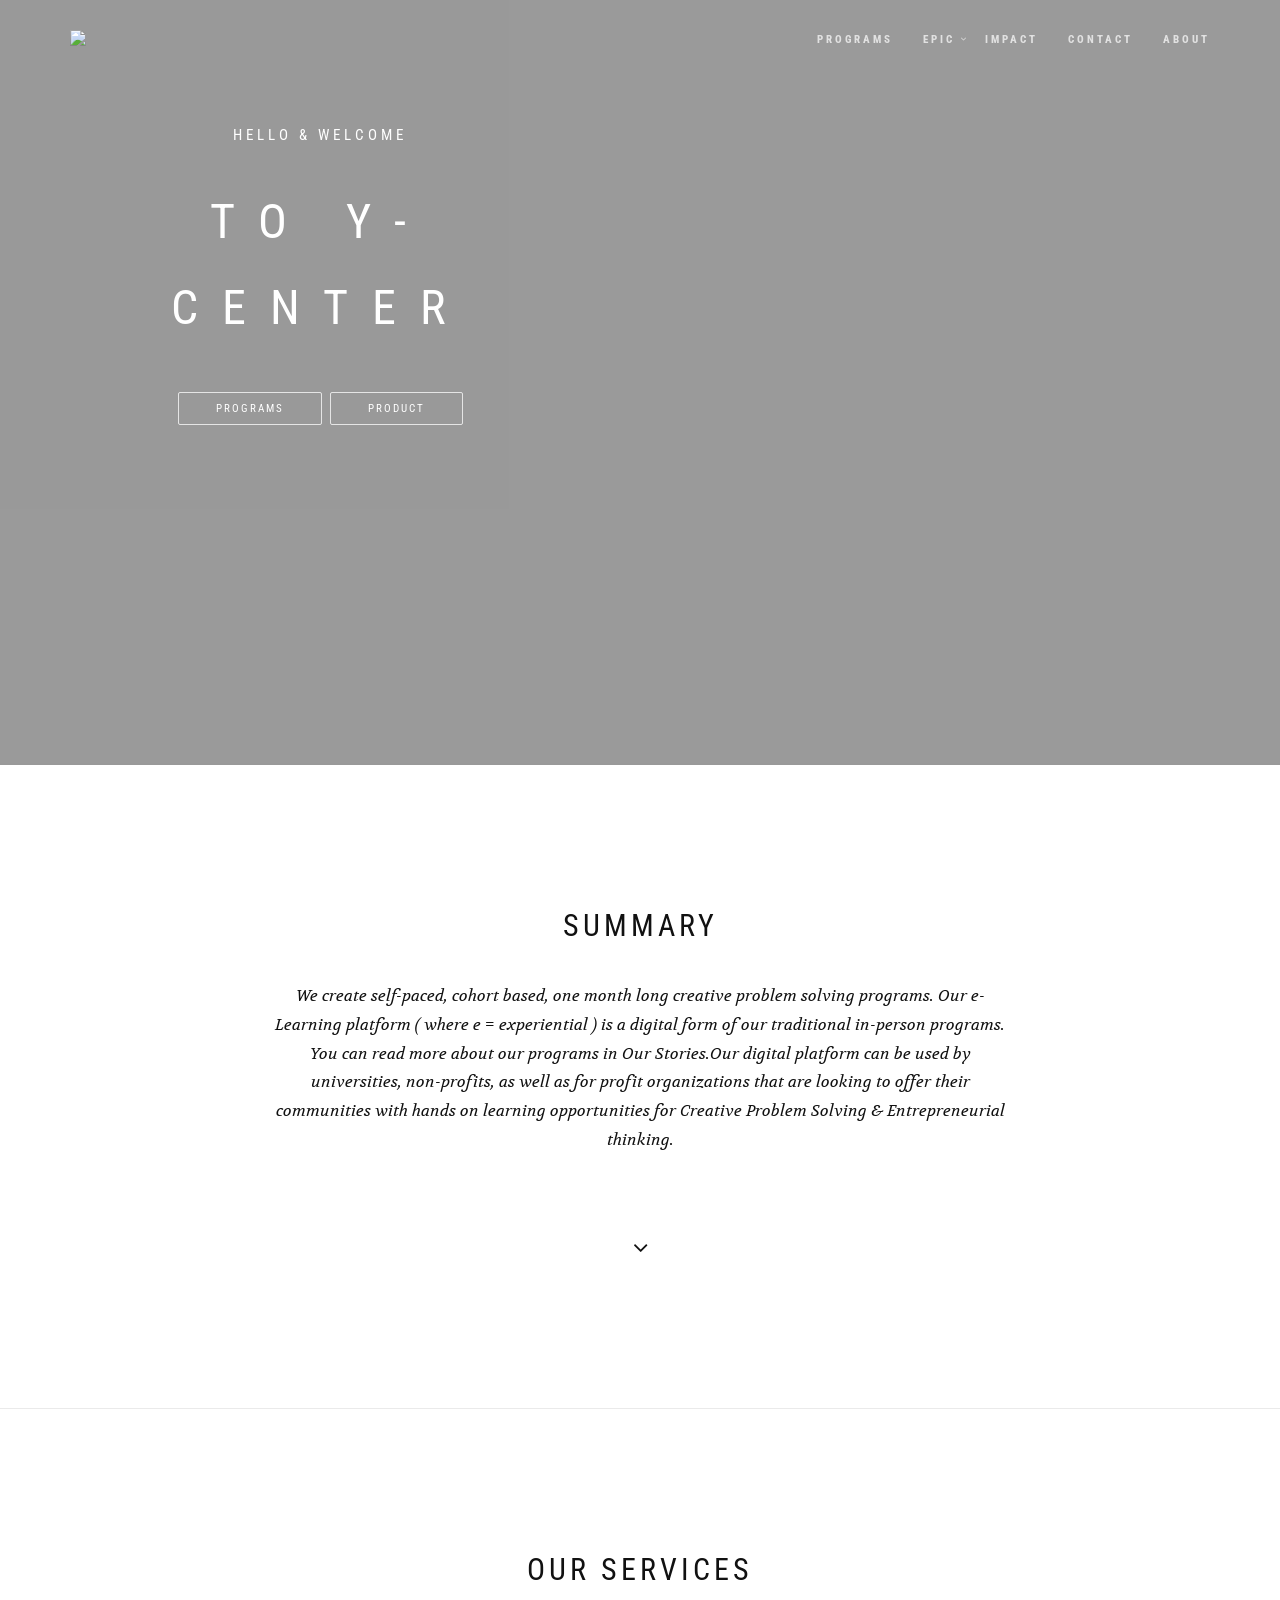
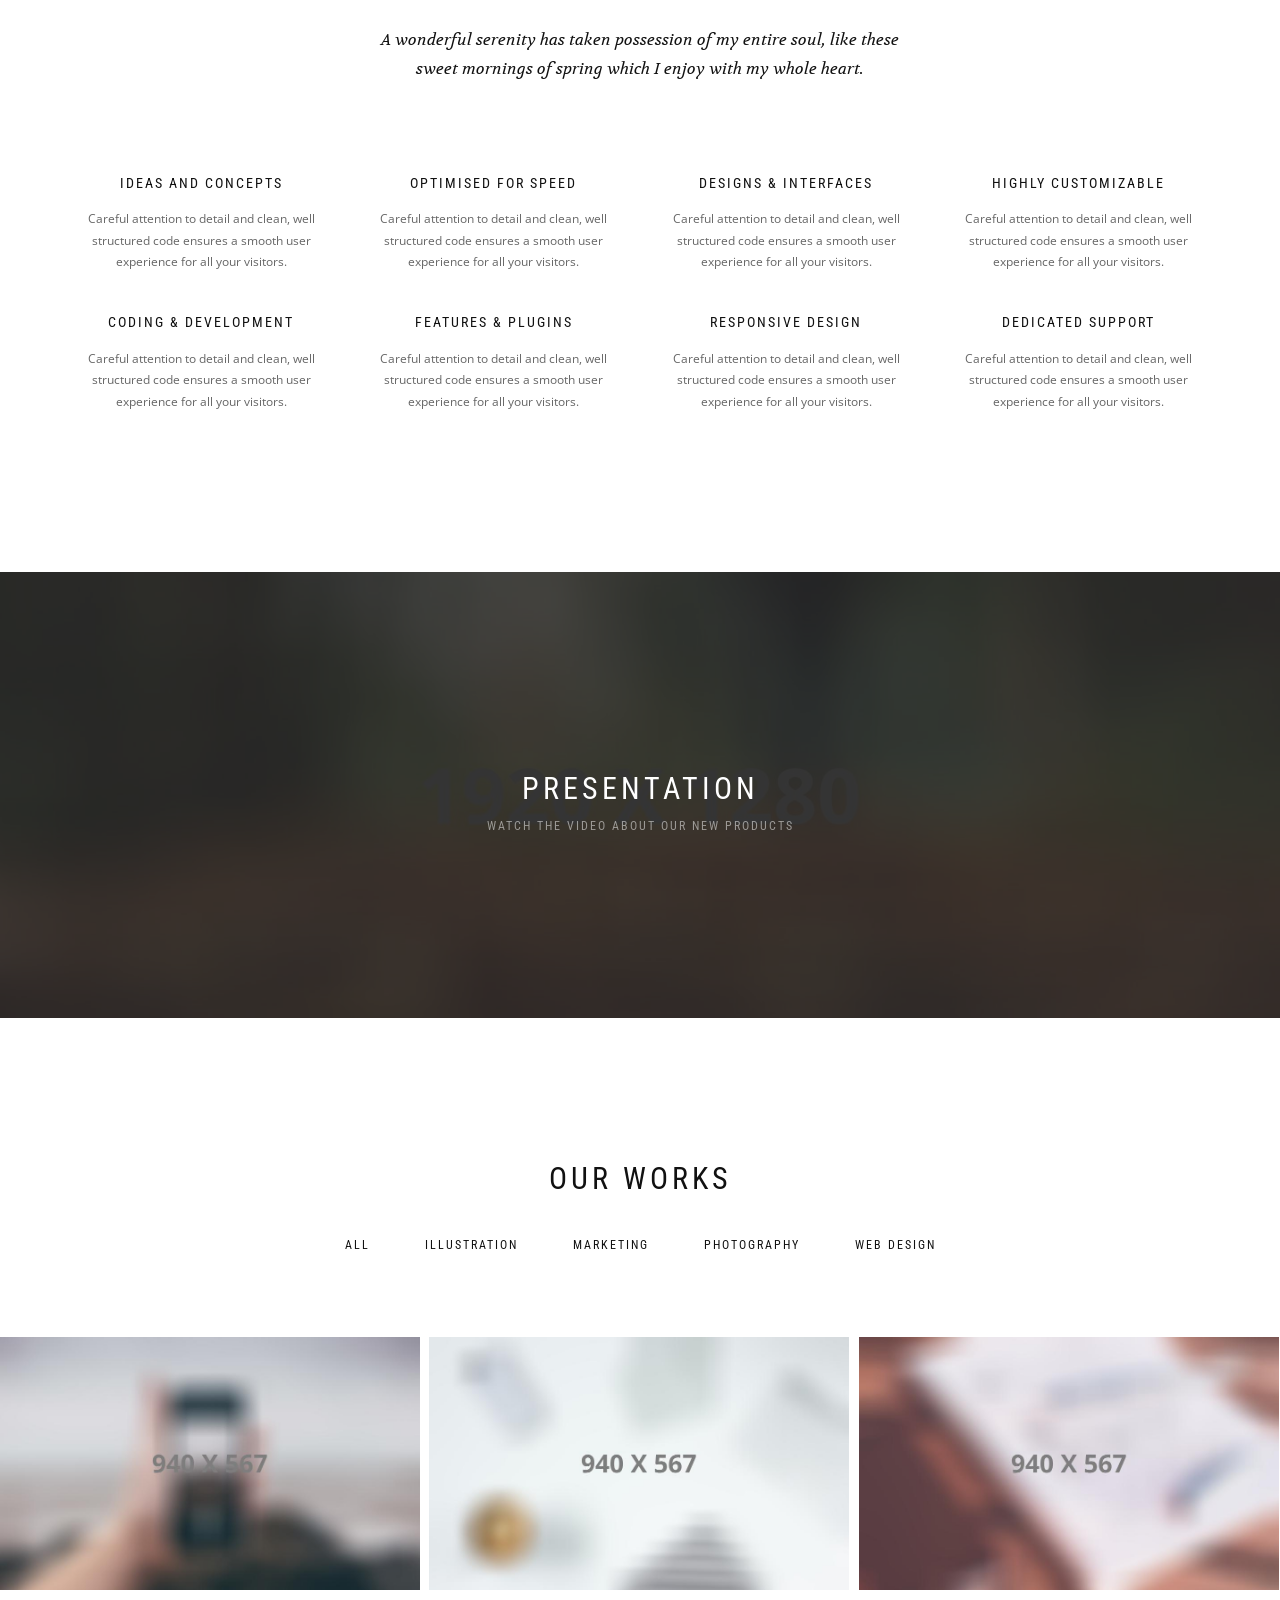
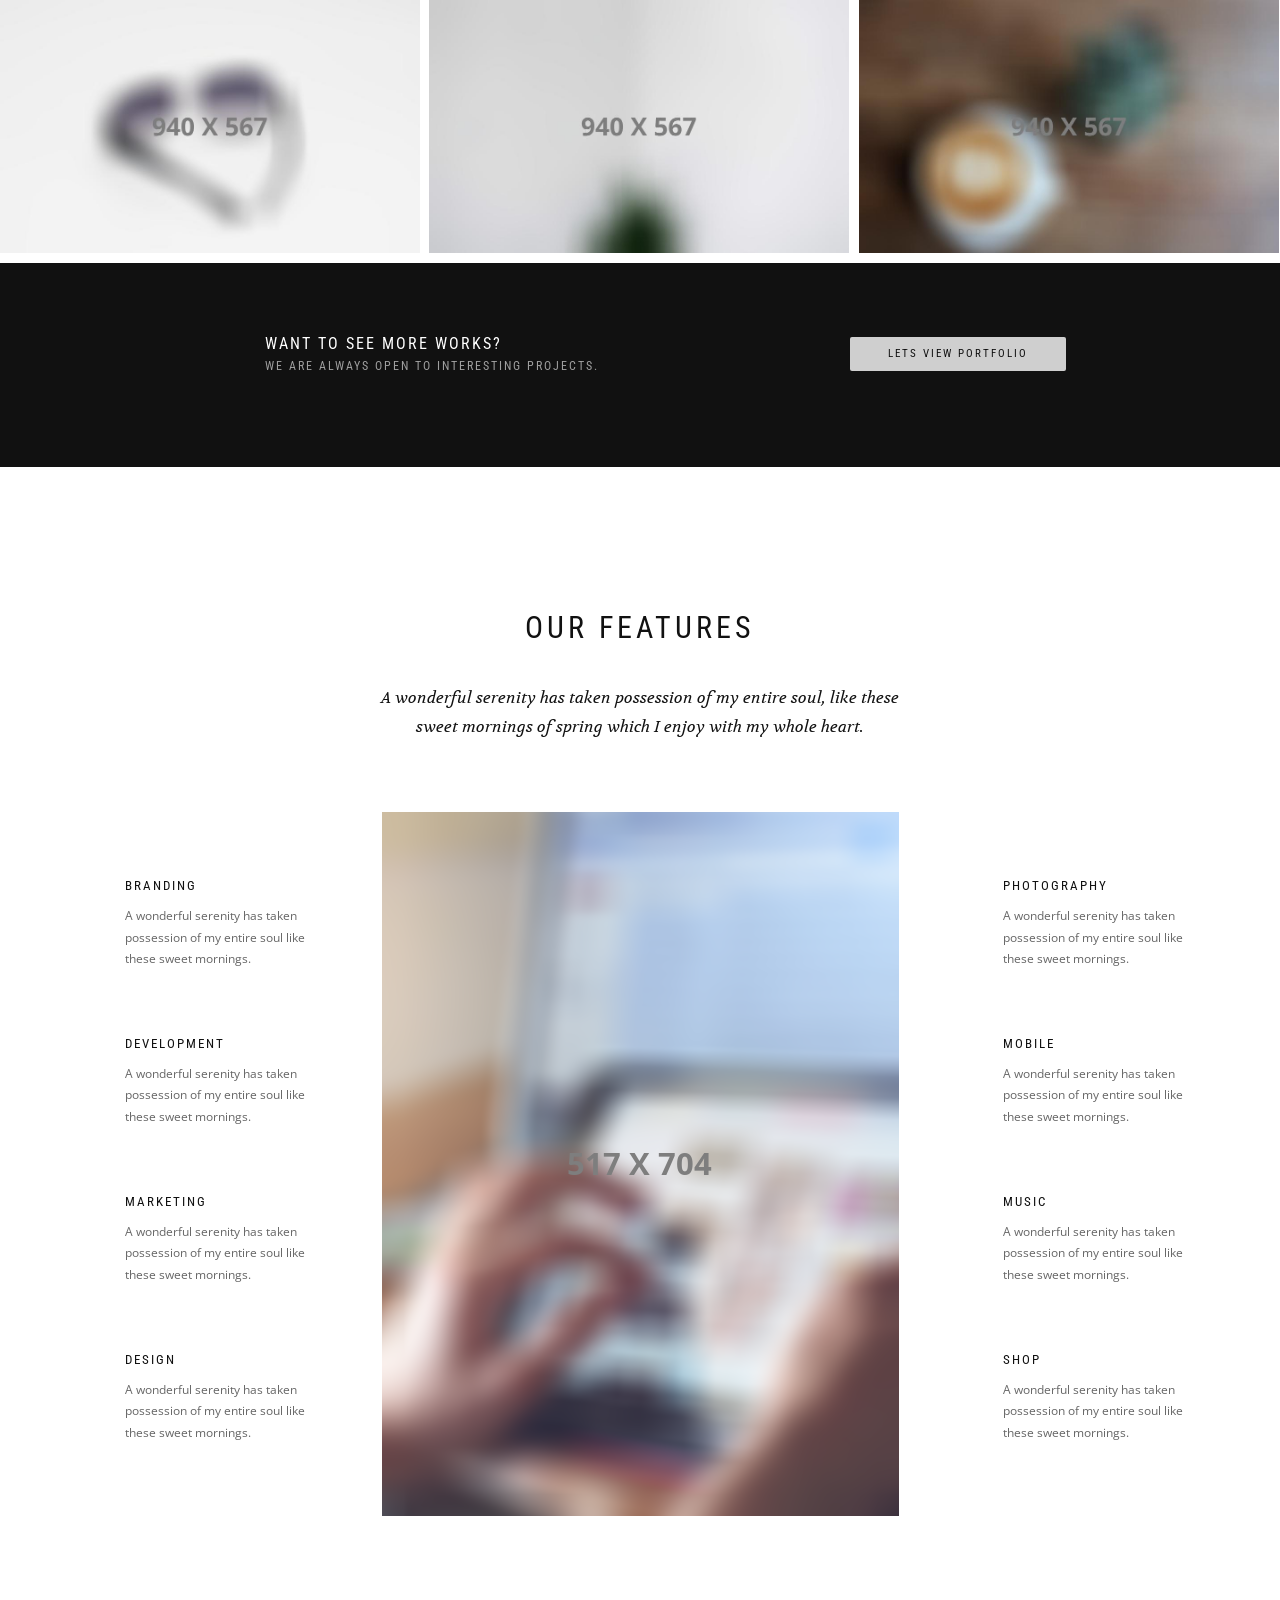
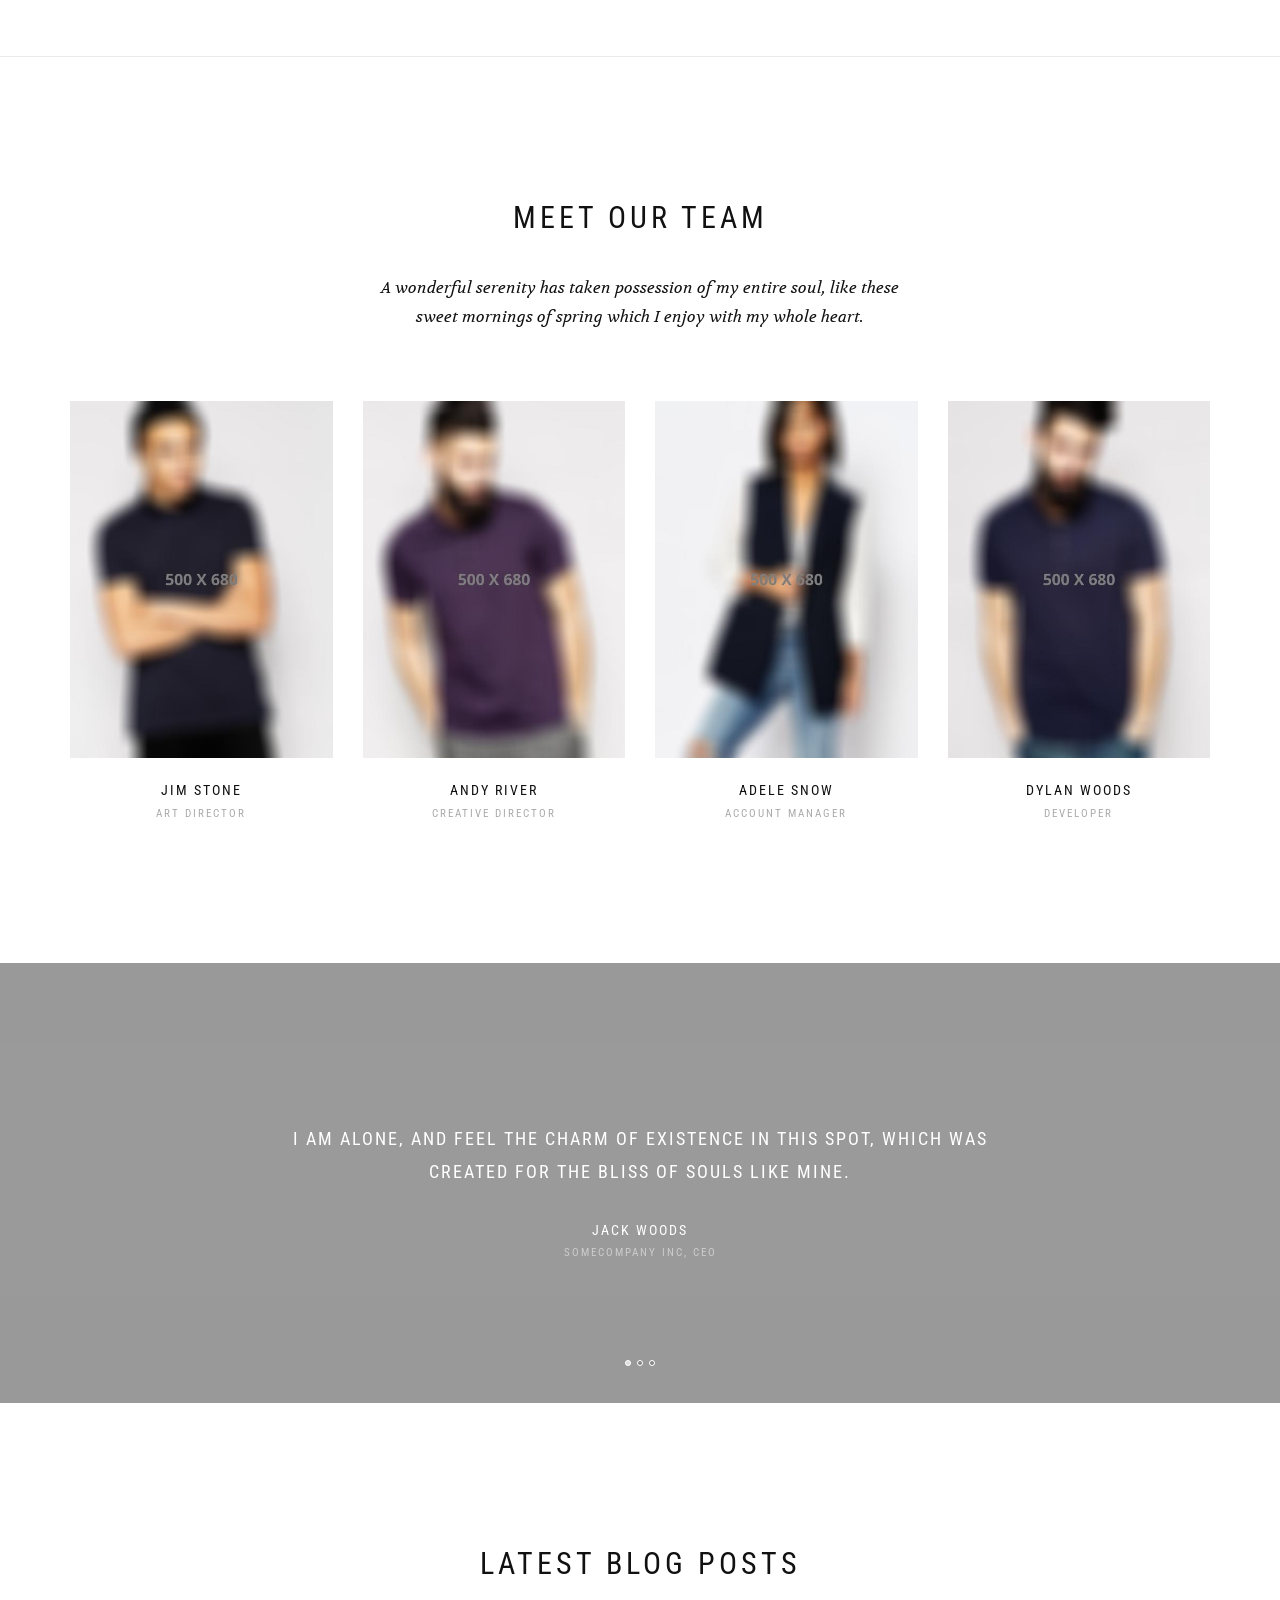
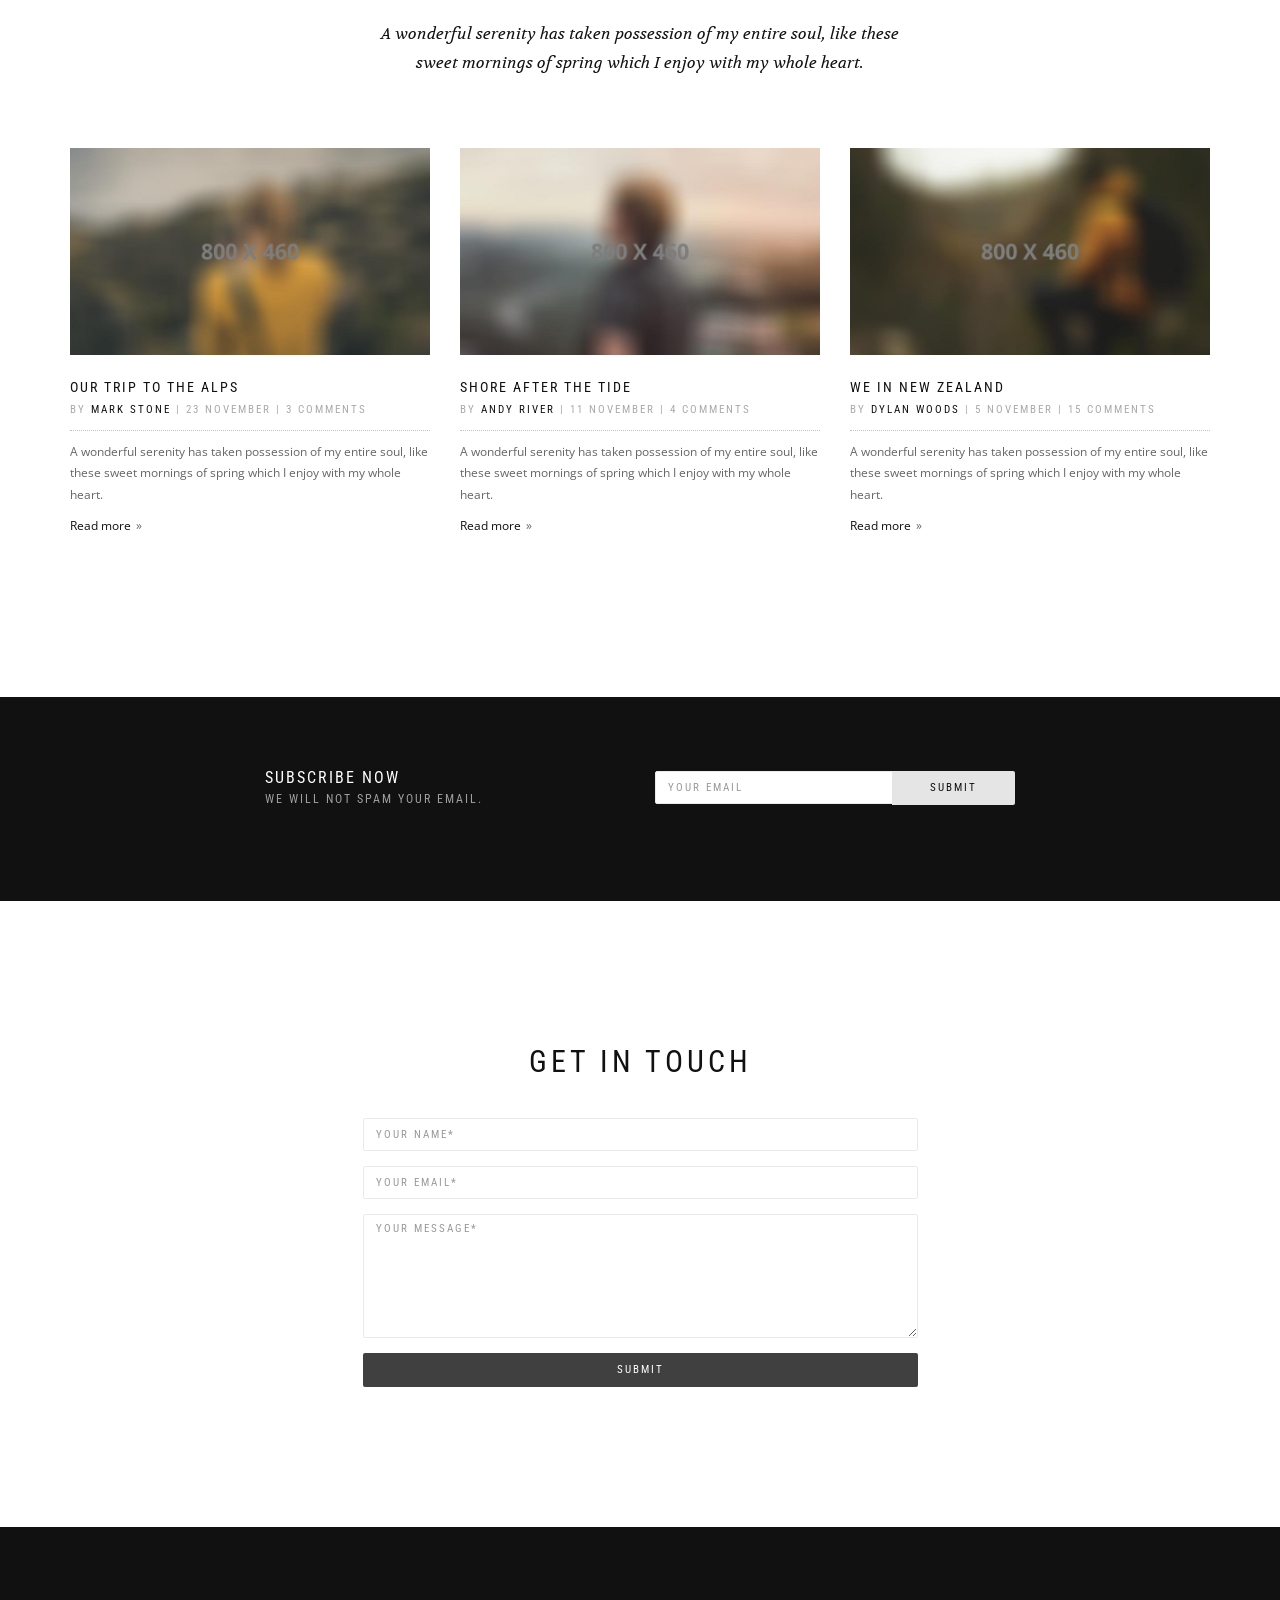
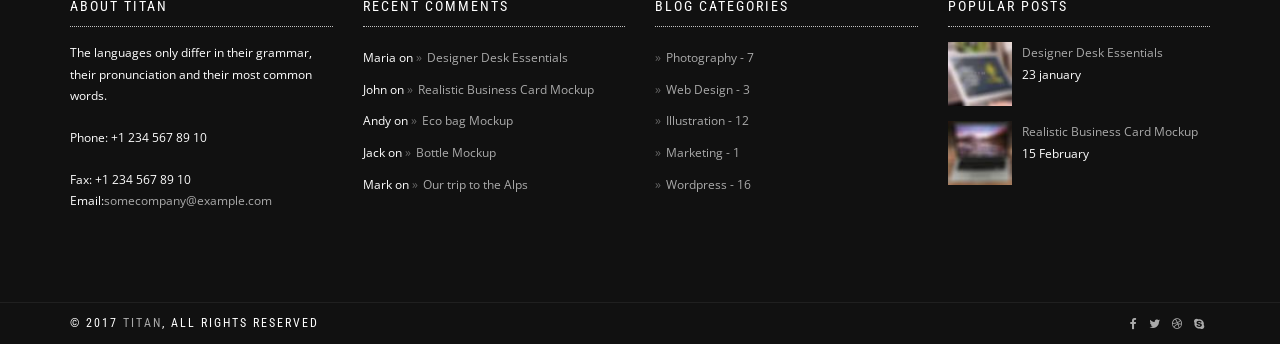
==== index.html @ d1eede53 "css folder owl deleted from lib" ====
<!DOCTYPE html>
<html lang="en-US" dir="ltr">
  <head>
    <meta charset="utf-8">
    <meta http-equiv="X-UA-Compatible" content="IE=edge">
    <meta name="viewport" content="width=device-width, initial-scale=1">
    <!--  
    Document Title
    =============================================
    -->
    <title>Y-center Home</title>
    <!--
    Stylesheets
    =============================================
    
    -->
    <!-- Default stylesheets-->
    <link href="assets/lib/bootstrap/dist/css/bootstrap.min.css" rel="stylesheet">
    <!-- Template specific stylesheets-->
    <link href="https://fonts.googleapis.com/css?family=Roboto+Condensed:400,700" rel="stylesheet">
    <link href="https://fonts.googleapis.com/css?family=Volkhov:400i" rel="stylesheet">
    <link href="https://fonts.googleapis.com/css?family=Open+Sans:300,400,600,700,800" rel="stylesheet">
    <link href="assets/lib/animate.css/animate.css" rel="stylesheet">
    <link href="assets/lib/components-font-awesome/css/font-awesome.min.css" rel="stylesheet"> 
    <link href="assets/lib/flexslider/flexslider.css" rel="stylesheet">
    <link href="assets/css/owl.carousel/owl.carousel.min.css" rel="stylesheet">
    <link href="assets/css/owl.theme.default.min.css" rel="stylesheet">
    <link href="assets/lib/magnific-popup/dist/magnific-popup.css" rel="stylesheet">
    
    <!-- Custom Stylesheet-->
    <link href="assets/css/style.css" rel="stylesheet">
  </head>


  <body data-spy="scroll" data-target=".onpage-navigation" data-offset="60">
    <main>
      <div class="page-loader">
        <div class="loader">Loading...</div>
      </div>

      <!-- Navbar Begins -->
      <nav class="navbar navbar-custom navbar-fixed-top navbar-transparent" role="navigation">
        <div class="container">
          <div class="navbar-header">
            <button class="navbar-toggle" type="button" data-toggle="collapse" data-target="#custom-collapse"><span class="sr-only">Toggle navigation</span><span class="icon-bar"></span><span class="icon-bar"></span><span class="icon-bar"></span></button><a class="navbar-brand" href="index.html"><img src ="assets/images/Ycenter-circlelogo-vectorBJWBoost-1.pn"></a>
          </div>
          <div class="collapse navbar-collapse" id="custom-collapse">
            <ul class="nav navbar-nav navbar-right">
              <li class="dropdown"><a href="#">Programs</a></li>
              <li class="dropdown"><a class="dropdown-toggle" href="#" data-toggle="dropdown">EPIC</a>
                    <ul class="dropdown-menu">
                      <li><a href="#">EPIC A</a></li>
                      <li><a href="#">EPIC B</a></li>
                      <li><a href="#">EPIC C</a></li>
                      <li><a href="#">EPIC D</a></li>
                    </ul>
                  </li>
                  <li class="dropdown"><a href="#">Impact</a></li>
                  <li class="dropdown"><a href="#">Contact</a>
                    <ul class="dropdown-menu">
                      <li><a href="index_mp_fullscreen_text_rotator.html">Feedback</a></li>
                      <li><a href="index_mp_classic_text_rotator.html">Collab</a></li>
                      <li><a href="index_mp_classic_text_rotator.html">Enquiry/Message</a></li>                      
                    </ul>
                  </li>
                  <li class="dropdown"><a href="#">About</a></li>
                </ul>
              </li>
                                    
        </div>
      </nav>

<!-- Navbar ends -->



	
      <section class="home-section home-parallax home-fade bg-dark-30" id="home">
  		<div class="container-fluid">

		  <div class="row">

		  	<div class="col-md-6 col-sm-6 col-xs-12">
			    <div class="ycenter-caption">
			          <div class="caption-content">
			            <div class="font-alt mb-30 ycenter-title-size-1">Hello &amp; welcome</div>
			            <div class="font-alt mb-40 ycenter-title-size-4">To Y-center</div>

			            <a class="section-scroll btn btn-border-w btn-round " style="margin-right: 5px;" href="#about">Programs</a>
			             <a class="section-scroll btn btn-border-w btn-round" href="#about">Product</a>
			          </div>
			        </div>
			  </div>


			  <div class="col-md-6 col-sm-6 col-xs-12">
			  	<div class="ycenter-caption">

				    <iframe width="420" height="315"
							src="https://www.youtube.com/embed/XGSy3_Czz8k">
					</iframe> </div>
				<div>
			  </div>

		  </div>

		</div>
      	
      </section>
      




      <div class="main">
        <section class="module">
          <div class="container">
            <div class="row">
              <div class="col-sm-8 col-sm-offset-2">
                <h2 class="module-title font-alt">Summary</h2>
                <div class="module-subtitle font-serif">We create self-paced, cohort based, one month long creative problem solving programs. Our e-Learning platform ( where e = experiential ) is a digital form of our traditional in-person programs. You can read more about our programs in Our Stories.Our digital platform can be used by universities, non-profits, as well as for profit organizations that are looking to offer their communities with hands on learning opportunities for Creative Problem Solving & Entrepreneurial thinking.</div>
              </div>
            </div>
            <div class="row">
              <div class="col-sm-2 col-sm-offset-5">
                <div class="large-text align-center"><a class="section-scroll" href="#services"><i class="fa fa-angle-down"></i></a></div>
              </div>
            </div>
          </div>
        </section>
        <hr class="divider-w">
        <section class="module" id="services">
          <div class="container">
            <div class="row">
              <div class="col-sm-6 col-sm-offset-3">
                <h2 class="module-title font-alt">Our Services</h2>
                <div class="module-subtitle font-serif">A wonderful serenity has taken possession of my entire soul, like these sweet mornings of spring which I enjoy with my whole heart.</div>
              </div>
            </div>
            <div class="row multi-columns-row">
              <div class="col-md-3 col-sm-6 col-xs-12">
                <div class="features-item">
                  <div class="features-icon"><span class="icon-lightbulb"></span></div>
                  <h3 class="features-title font-alt">Ideas and concepts</h3>
                  <p>Careful attention to detail and clean, well structured code ensures a smooth user experience for all your visitors.</p>
                </div>
              </div>
              <div class="col-md-3 col-sm-6 col-xs-12">
                <div class="features-item">
                  <div class="features-icon"><span class="icon-bike"></span></div>
                  <h3 class="features-title font-alt">Optimised for speed</h3>
                  <p>Careful attention to detail and clean, well structured code ensures a smooth user experience for all your visitors.</p>
                </div>
              </div>
              <div class="col-md-3 col-sm-6 col-xs-12">
                <div class="features-item">
                  <div class="features-icon"><span class="icon-tools"></span></div>
                  <h3 class="features-title font-alt">Designs &amp; interfaces</h3>
                  <p>Careful attention to detail and clean, well structured code ensures a smooth user experience for all your visitors.</p>
                </div>
              </div>
              <div class="col-md-3 col-sm-6 col-xs-12">
                <div class="features-item">
                  <div class="features-icon"><span class="icon-gears"></span></div>
                  <h3 class="features-title font-alt">Highly customizable</h3>
                  <p>Careful attention to detail and clean, well structured code ensures a smooth user experience for all your visitors.</p>
                </div>
              </div>
              <div class="col-md-3 col-sm-6 col-xs-12">
                <div class="features-item">
                  <div class="features-icon"><span class="icon-tools-2"></span></div>
                  <h3 class="features-title font-alt">Coding &amp; development</h3>
                  <p>Careful attention to detail and clean, well structured code ensures a smooth user experience for all your visitors.</p>
                </div>
              </div>
              <div class="col-md-3 col-sm-6 col-xs-12">
                <div class="features-item">
                  <div class="features-icon"><span class="icon-genius"></span></div>
                  <h3 class="features-title font-alt">Features &amp; plugins</h3>
                  <p>Careful attention to detail and clean, well structured code ensures a smooth user experience for all your visitors.</p>
                </div>
              </div>
              <div class="col-md-3 col-sm-6 col-xs-12">
                <div class="features-item">
                  <div class="features-icon"><span class="icon-mobile"></span></div>
                  <h3 class="features-title font-alt">Responsive design</h3>
                  <p>Careful attention to detail and clean, well structured code ensures a smooth user experience for all your visitors.</p>
                </div>
              </div>
              <div class="col-md-3 col-sm-6 col-xs-12">
                <div class="features-item">
                  <div class="features-icon"><span class="icon-lifesaver"></span></div>
                  <h3 class="features-title font-alt">Dedicated support</h3>
                  <p>Careful attention to detail and clean, well structured code ensures a smooth user experience for all your visitors.</p>
                </div>
              </div>
            </div>
          </div>
        </section>
        <section class="module bg-dark-60" data-background="assets/images/section-6.jpg">
          <div class="container">
            <div class="row">
              <div class="col-sm-12">
                <div class="video-box">
                  <div class="video-box-icon"><a class="video-pop-up" href="https://www.youtube.com/watch?v=TTxZj3DZiIM"><span class="icon-video"></span></a></div>
                  <div class="video-title font-alt">Presentation</div>
                  <div class="video-subtitle font-alt">Watch the video about our new products</div>
                </div>
              </div>
            </div>
          </div>
        </section>
        <section class="module pb-0" id="works">
          <div class="container">
            <div class="row">
              <div class="col-sm-6 col-sm-offset-3">
                <h2 class="module-title font-alt">Our Works</h2>
                <div class="module-subtitle font-serif"></div>
              </div>
            </div>
          </div>
          <div class="container">
            <div class="row">
              <div class="col-sm-12">
                <ul class="filter font-alt" id="filters">
                  <li><a class="current wow fadeInUp" href="#" data-filter="*">All</a></li>
                  <li><a class="wow fadeInUp" href="#" data-filter=".illustration" data-wow-delay="0.2s">Illustration</a></li>
                  <li><a class="wow fadeInUp" href="#" data-filter=".marketing" data-wow-delay="0.4s">Marketing</a></li>
                  <li><a class="wow fadeInUp" href="#" data-filter=".photography" data-wow-delay="0.6s">Photography</a></li>
                  <li><a class="wow fadeInUp" href="#" data-filter=".webdesign" data-wow-delay="0.6s">Web Design</a></li>
                </ul>
              </div>
            </div>
          </div>
          <ul class="works-grid works-grid-gut works-grid-3 works-hover-w" id="works-grid">
            <li class="work-item illustration webdesign"><a href="portfolio-single-1.html">
                <div class="work-image"><img src="assets/images/work-1.jpg" alt="Portfolio Item"/></div>
                <div class="work-caption font-alt">
                  <h3 class="work-title">Corporate Identity</h3>
                  <div class="work-descr">Illustration</div>
                </div></a></li>
            <li class="work-item marketing photography"><a href="portfolio-single-1.html">
                <div class="work-image"><img src="assets/images/work-2.jpg" alt="Portfolio Item"/></div>
                <div class="work-caption font-alt">
                  <h3 class="work-title">Bag MockUp</h3>
                  <div class="work-descr">Marketing</div>
                </div></a></li>
            <li class="work-item illustration photography"><a href="portfolio-single-1.html">
                <div class="work-image"><img src="assets/images/work-3.jpg" alt="Portfolio Item"/></div>
                <div class="work-caption font-alt">
                  <h3 class="work-title">Disk Cover</h3>
                  <div class="work-descr">Illustration</div>
                </div></a></li>
            <li class="work-item marketing photography"><a href="portfolio-single-1.html">
                <div class="work-image"><img src="assets/images/work-4.jpg" alt="Portfolio Item"/></div>
                <div class="work-caption font-alt">
                  <h3 class="work-title">Business Card</h3>
                  <div class="work-descr">Photography</div>
                </div></a></li>
            <li class="work-item illustration webdesign"><a href="portfolio-single-1.html">
                <div class="work-image"><img src="assets/images/work-5.jpg" alt="Portfolio Item"/></div>
                <div class="work-caption font-alt">
                  <h3 class="work-title">Business Card</h3>
                  <div class="work-descr">Webdesign</div>
                </div></a></li>
            <li class="work-item marketing webdesign"><a href="portfolio-single-1.html">
                <div class="work-image"><img src="assets/images/work-6.jpg" alt="Portfolio Item"/></div>
                <div class="work-caption font-alt">
                  <h3 class="work-title">Business Cards in paper clip</h3>
                  <div class="work-descr">Marketing</div>
                </div></a></li>
          </ul>
        </section>
        <section class="module-small bg-dark">
          <div class="container">
            <div class="row">
              <div class="col-sm-6 col-md-8 col-lg-6 col-lg-offset-2">
                <div class="callout-text font-alt">
                  <h3 class="callout-title">Want to see more works?</h3>
                  <p>We are always open to interesting projects.</p>
                </div>
              </div>
              <div class="col-sm-6 col-md-4 col-lg-2">
                <div class="callout-btn-box"><a class="btn btn-w btn-round" href="portfolio_boxed_gutter_col_3.html">Lets view portfolio</a></div>
              </div>
            </div>
          </div>
        </section>
        <section class="module" id="alt-features">
          <div class="container">
            <div class="row">
              <div class="col-sm-6 col-sm-offset-3">
                <h2 class="module-title font-alt">Our features</h2>
                <div class="module-subtitle font-serif">A wonderful serenity has taken possession of my entire soul, like these sweet mornings of spring which I enjoy with my whole heart.</div>
              </div>
            </div>
            <div class="row">
              <div class="col-sm-6 col-md-3 col-lg-3">
                <div class="alt-features-item">
                  <div class="alt-features-icon"><span class="icon-strategy"></span></div>
                  <h3 class="alt-features-title font-alt">Branding</h3>A wonderful serenity has taken possession of my entire soul like these sweet mornings.
                </div>
                <div class="alt-features-item">
                  <div class="alt-features-icon"><span class="icon-tools-2"></span></div>
                  <h3 class="alt-features-title font-alt">Development</h3>A wonderful serenity has taken possession of my entire soul like these sweet mornings.
                </div>
                <div class="alt-features-item">
                  <div class="alt-features-icon"><span class="icon-target"></span></div>
                  <h3 class="alt-features-title font-alt">Marketing</h3>A wonderful serenity has taken possession of my entire soul like these sweet mornings.
                </div>
                <div class="alt-features-item">
                  <div class="alt-features-icon"><span class="icon-tools"></span></div>
                  <h3 class="alt-features-title font-alt">Design</h3>A wonderful serenity has taken possession of my entire soul like these sweet mornings.
                </div>
              </div>
              <div class="col-md-6 col-lg-6 hidden-xs hidden-sm">
                <div class="alt-services-image align-center"><img src="assets/images/promo.png" alt="Feature Image"></div>
              </div>
              <div class="col-sm-6 col-md-3 col-lg-3">
                <div class="alt-features-item">
                  <div class="alt-features-icon"><span class="icon-camera"></span></div>
                  <h3 class="alt-features-title font-alt">Photography</h3>A wonderful serenity has taken possession of my entire soul like these sweet mornings.
                </div>
                <div class="alt-features-item">
                  <div class="alt-features-icon"><span class="icon-mobile"></span></div>
                  <h3 class="alt-features-title font-alt">Mobile</h3>A wonderful serenity has taken possession of my entire soul like these sweet mornings.
                </div>
                <div class="alt-features-item">
                  <div class="alt-features-icon"><span class="icon-linegraph"></span></div>
                  <h3 class="alt-features-title font-alt">Music</h3>A wonderful serenity has taken possession of my entire soul like these sweet mornings.
                </div>
                <div class="alt-features-item">
                  <div class="alt-features-icon"><span class="icon-basket"></span></div>
                  <h3 class="alt-features-title font-alt">Shop</h3>A wonderful serenity has taken possession of my entire soul like these sweet mornings.
                </div>
              </div>
            </div>
          </div>
        </section>
        <hr class="divider-w">
        <section class="module" id="team">
          <div class="container">
            <div class="row">
              <div class="col-sm-6 col-sm-offset-3">
                <h2 class="module-title font-alt">Meet Our Team</h2>
                <div class="module-subtitle font-serif">A wonderful serenity has taken possession of my entire soul, like these sweet mornings of spring which I enjoy with my whole heart.</div>
              </div>
            </div>
            <div class="row">
              <div class="mb-sm-20 wow fadeInUp col-sm-6 col-md-3" onclick="wow fadeInUp">
                <div class="team-item">
                  <div class="team-image"><img src="assets/images/team-1.jpg" alt="Member Photo"/>
                    <div class="team-detail">
                      <h5 class="font-alt">Hi all</h5>
                      <p class="font-serif">Lorem ipsum dolor sit amet, consectetur adipiscing elit lacus, a&amp;nbsp;iaculis diam.</p>
                      <div class="team-social"><a href="#"><i class="fa fa-facebook"></i></a><a href="#"><i class="fa fa-twitter"></i></a><a href="#"><i class="fa fa-dribbble"></i></a><a href="#"><i class="fa fa-skype"></i></a></div>
                    </div>
                  </div>
                  <div class="team-descr font-alt">
                    <div class="team-name">Jim Stone</div>
                    <div class="team-role">Art Director</div>
                  </div>
                </div>
              </div>
              <div class="mb-sm-20 wow fadeInUp col-sm-6 col-md-3" onclick="wow fadeInUp">
                <div class="team-item">
                  <div class="team-image"><img src="assets/images/team-2.jpg" alt="Member Photo"/>
                    <div class="team-detail">
                      <h5 class="font-alt">Good day</h5>
                      <p class="font-serif">Lorem ipsum dolor sit amet, consectetur adipiscing elit lacus, a&amp;nbsp;iaculis diam.</p>
                      <div class="team-social"><a href="#"><i class="fa fa-facebook"></i></a><a href="#"><i class="fa fa-twitter"></i></a><a href="#"><i class="fa fa-dribbble"></i></a><a href="#"><i class="fa fa-skype"></i></a></div>
                    </div>
                  </div>
                  <div class="team-descr font-alt">
                    <div class="team-name">Andy River</div>
                    <div class="team-role">Creative director</div>
                  </div>
                </div>
              </div>
              <div class="mb-sm-20 wow fadeInUp col-sm-6 col-md-3" onclick="wow fadeInUp">
                <div class="team-item">
                  <div class="team-image"><img src="assets/images/team-3.jpg" alt="Member Photo"/>
                    <div class="team-detail">
                      <h5 class="font-alt">Hello</h5>
                      <p class="font-serif">Lorem ipsum dolor sit amet, consectetur adipiscing elit lacus, a&amp;nbsp;iaculis diam.</p>
                      <div class="team-social"><a href="#"><i class="fa fa-facebook"></i></a><a href="#"><i class="fa fa-twitter"></i></a><a href="#"><i class="fa fa-dribbble"></i></a><a href="#"><i class="fa fa-skype"></i></a></div>
                    </div>
                  </div>
                  <div class="team-descr font-alt">
                    <div class="team-name">Adele Snow</div>
                    <div class="team-role">Account manager</div>
                  </div>
                </div>
              </div>
              <div class="mb-sm-20 wow fadeInUp col-sm-6 col-md-3" onclick="wow fadeInUp">
                <div class="team-item">
                  <div class="team-image"><img src="assets/images/team-4.jpg" alt="Member Photo"/>
                    <div class="team-detail">
                      <h5 class="font-alt">Yes, it's me</h5>
                      <p class="font-serif">Lorem ipsum dolor sit amet, consectetur adipiscing elit lacus, a&amp;nbsp;iaculis diam.</p>
                      <div class="team-social"><a href="#"><i class="fa fa-facebook"></i></a><a href="#"><i class="fa fa-twitter"></i></a><a href="#"><i class="fa fa-dribbble"></i></a><a href="#"><i class="fa fa-skype"></i></a></div>
                    </div>
                  </div>
                  <div class="team-descr font-alt">
                    <div class="team-name">Dylan Woods</div>
                    <div class="team-role">Developer</div>
                  </div>
                </div>
              </div>
            </div>
          </div>
        </section>
        <section class="module bg-dark-60 pt-0 pb-0 parallax-bg testimonial" data-background="assets/images/testimonial_bg.jpg">
          <div class="testimonials-slider pt-140 pb-140">
            <ul class="slides">
              <li>
                <div class="container">
                  <div class="row">
                    <div class="col-sm-12">
                      <div class="module-icon"><span class="icon-quote"></span></div>
                    </div>
                  </div>
                  <div class="row">
                    <div class="col-sm-8 col-sm-offset-2">
                      <blockquote class="testimonial-text font-alt">I am alone, and feel the charm of existence in this spot, which was created for the bliss of souls like mine.</blockquote>
                    </div>
                  </div>
                  <div class="row">
                    <div class="col-sm-4 col-sm-offset-4">
                      <div class="testimonial-author">
                        <div class="testimonial-caption font-alt">
                          <div class="testimonial-title">Jack Woods</div>
                          <div class="testimonial-descr">SomeCompany INC, CEO</div>
                        </div>
                      </div>
                    </div>
                  </div>
                </div>
              </li>
              <li>
                <div class="container">
                  <div class="row">
                    <div class="col-sm-12">
                      <div class="module-icon"><span class="icon-quote"></span></div>
                    </div>
                  </div>
                  <div class="row">
                    <div class="col-sm-8 col-sm-offset-2">
                      <blockquote class="testimonial-text font-alt">I should be incapable of drawing a single stroke at the present moment; and yet I feel that I never was a greater artist than now.</blockquote>
                    </div>
                  </div>
                  <div class="row">
                    <div class="col-sm-4 col-sm-offset-4">
                      <div class="testimonial-author">
                        <div class="testimonial-caption font-alt">
                          <div class="testimonial-title">Jim Stone</div>
                          <div class="testimonial-descr">SomeCompany INC, CEO</div>
                        </div>
                      </div>
                    </div>
                  </div>
                </div>
              </li>
              <li>
                <div class="container">
                  <div class="row">
                    <div class="col-sm-12">
                      <div class="module-icon"><span class="icon-quote"></span></div>
                    </div>
                  </div>
                  <div class="row">
                    <div class="col-sm-8 col-sm-offset-2">
                      <blockquote class="testimonial-text font-alt">I am so happy, my dear friend, so absorbed in the exquisite sense of mere tranquil existence, that I neglect my talents.</blockquote>
                    </div>
                  </div>
                  <div class="row">
                    <div class="col-sm-4 col-sm-offset-4">
                      <div class="testimonial-author">
                        <div class="testimonial-caption font-alt">
                          <div class="testimonial-title">Adele Snow</div>
                          <div class="testimonial-descr">SomeCompany INC, CEO</div>
                        </div>
                      </div>
                    </div>
                  </div>
                </div>
              </li>
            </ul>
          </div>
        </section>
        <section class="module" id="news">
          <div class="container">
            <div class="row">
              <div class="col-sm-6 col-sm-offset-3">
                <h2 class="module-title font-alt">Latest blog posts</h2>
                <div class="module-subtitle font-serif">A wonderful serenity has taken possession of my entire soul, like these sweet mornings of spring which I enjoy with my whole heart.</div>
              </div>
            </div>
            <div class="row multi-columns-row post-columns">
              <div class="col-sm-6 col-md-4 col-lg-4">
                <div class="post mb-20">
                  <div class="post-thumbnail"><a href="#"><img src="assets/images/post-1.jpg" alt="Blog-post Thumbnail"/></a></div>
                  <div class="post-header font-alt">
                    <h2 class="post-title"><a href="#">Our trip to the Alps</a></h2>
                    <div class="post-meta">By&nbsp;<a href="#">Mark Stone</a>&nbsp;| 23 November | 3 Comments
                    </div>
                  </div>
                  <div class="post-entry">
                    <p>A wonderful serenity has taken possession of my entire soul, like these sweet mornings of spring which I enjoy with my whole heart.</p>
                  </div>
                  <div class="post-more"><a class="more-link" href="#">Read more</a></div>
                </div>
              </div>
              <div class="col-sm-6 col-md-4 col-lg-4">
                <div class="post mb-20">
                  <div class="post-thumbnail"><a href="#"><img src="assets/images/post-2.jpg" alt="Blog-post Thumbnail"/></a></div>
                  <div class="post-header font-alt">
                    <h2 class="post-title"><a href="#">Shore after the tide</a></h2>
                    <div class="post-meta">By&nbsp;<a href="#">Andy River</a>&nbsp;| 11 November | 4 Comments
                    </div>
                  </div>
                  <div class="post-entry">
                    <p>A wonderful serenity has taken possession of my entire soul, like these sweet mornings of spring which I enjoy with my whole heart.</p>
                  </div>
                  <div class="post-more"><a class="more-link" href="#">Read more</a></div>
                </div>
              </div>
              <div class="col-sm-6 col-md-4 col-lg-4">
                <div class="post mb-20">
                  <div class="post-thumbnail"><a href="#"><img src="assets/images/post-3.jpg" alt="Blog-post Thumbnail"/></a></div>
                  <div class="post-header font-alt">
                    <h2 class="post-title"><a href="#">We in New Zealand</a></h2>
                    <div class="post-meta">By&nbsp;<a href="#">Dylan Woods</a>&nbsp;| 5 November | 15 Comments
                    </div>
                  </div>
                  <div class="post-entry">
                    <p>A wonderful serenity has taken possession of my entire soul, like these sweet mornings of spring which I enjoy with my whole heart.</p>
                  </div>
                  <div class="post-more"><a class="more-link" href="#">Read more</a></div>
                </div>
              </div>
            </div>
          </div>
        </section>
        <div class="module-small bg-dark">
          <div class="container">
            <div class="row">
              <div class="col-sm-6 col-md-6 col-lg-4 col-lg-offset-2">
                <div class="callout-text font-alt">
                  <h3 class="callout-title">Subscribe now</h3>
                  <p>We will not spam your email.</p>
                </div>
              </div>
              <div class="col-sm-6 col-md-6 col-lg-4">
                <div class="callout-btn-box">
                  <form id="subscription-form" role="form" method="post" action="php/subscribe.php">
                    <div class="input-group">
                      <input class="form-control" type="email" id="semail" name="semail" placeholder="Your Email" data-validation-required-message="Please enter your email address." required="required"/><span class="input-group-btn">
                        <button class="btn btn-g btn-round" id="subscription-form-submit" type="submit">Submit</button></span>
                    </div>
                  </form>
                  <div class="text-center" id="subscription-response"></div>
                </div>
              </div>
            </div>
          </div>
        </div>
        <section class="module" id="contact">
          <div class="container">
            <div class="row">
              <div class="col-sm-6 col-sm-offset-3">
                <h2 class="module-title font-alt">Get in touch</h2>
                <div class="module-subtitle font-serif"></div>
              </div>
            </div>
            <div class="row">
              <div class="col-sm-6 col-sm-offset-3">
                <form id="contactForm" role="form" method="post" action="php/contact.php">
                  <div class="form-group">
                    <label class="sr-only" for="name">Name</label>
                    <input class="form-control" type="text" id="name" name="name" placeholder="Your Name*" required="required" data-validation-required-message="Please enter your name."/>
                    <p class="help-block text-danger"></p>
                  </div>
                  <div class="form-group">
                    <label class="sr-only" for="email">Email</label>
                    <input class="form-control" type="email" id="email" name="email" placeholder="Your Email*" required="required" data-validation-required-message="Please enter your email address."/>
                    <p class="help-block text-danger"></p>
                  </div>
                  <div class="form-group">
                    <textarea class="form-control" rows="7" id="message" name="message" placeholder="Your Message*" required="required" data-validation-required-message="Please enter your message."></textarea>
                    <p class="help-block text-danger"></p>
                  </div>
                  <div class="text-center">
                    <button class="btn btn-block btn-round btn-d" id="cfsubmit" type="submit">Submit</button>
                  </div>
                </form>
                <div class="ajax-response font-alt" id="contactFormResponse"></div>
              </div>
            </div>
          </div>
        </section>
        <div class="module-small bg-dark">
          <div class="container">
            <div class="row">
              <div class="col-sm-3">
                <div class="widget">
                  <h5 class="widget-title font-alt">About Titan</h5>
                  <p>The languages only differ in their grammar, their pronunciation and their most common words.</p>
                  <p>Phone: +1 234 567 89 10</p>Fax: +1 234 567 89 10
                  <p>Email:<a href="#">somecompany@example.com</a></p>
                </div>
              </div>
              <div class="col-sm-3">
                <div class="widget">
                  <h5 class="widget-title font-alt">Recent Comments</h5>
                  <ul class="icon-list">
                    <li>Maria on <a href="#">Designer Desk Essentials</a></li>
                    <li>John on <a href="#">Realistic Business Card Mockup</a></li>
                    <li>Andy on <a href="#">Eco bag Mockup</a></li>
                    <li>Jack on <a href="#">Bottle Mockup</a></li>
                    <li>Mark on <a href="#">Our trip to the Alps</a></li>
                  </ul>
                </div>
              </div>
              <div class="col-sm-3">
                <div class="widget">
                  <h5 class="widget-title font-alt">Blog Categories</h5>
                  <ul class="icon-list">
                    <li><a href="#">Photography - 7</a></li>
                    <li><a href="#">Web Design - 3</a></li>
                    <li><a href="#">Illustration - 12</a></li>
                    <li><a href="#">Marketing - 1</a></li>
                    <li><a href="#">Wordpress - 16</a></li>
                  </ul>
                </div>
              </div>
              <div class="col-sm-3">
                <div class="widget">
                  <h5 class="widget-title font-alt">Popular Posts</h5>
                  <ul class="widget-posts">
                    <li class="clearfix">
                      <div class="widget-posts-image"><a href="#"><img src="assets/images/rp-1.jpg" alt="Post Thumbnail"/></a></div>
                      <div class="widget-posts-body">
                        <div class="widget-posts-title"><a href="#">Designer Desk Essentials</a></div>
                        <div class="widget-posts-meta">23 january</div>
                      </div>
                    </li>
                    <li class="clearfix">
                      <div class="widget-posts-image"><a href="#"><img src="assets/images/rp-2.jpg" alt="Post Thumbnail"/></a></div>
                      <div class="widget-posts-body">
                        <div class="widget-posts-title"><a href="#">Realistic Business Card Mockup</a></div>
                        <div class="widget-posts-meta">15 February</div>
                      </div>
                    </li>
                  </ul>
                </div>
              </div>
            </div>
          </div>
        </div>
        <hr class="divider-d">
        <footer class="footer bg-dark">
          <div class="container">
            <div class="row">
              <div class="col-sm-6">
                <p class="copyright font-alt">&copy; 2017&nbsp;<a href="index.html">TitaN</a>, All Rights Reserved</p>
              </div>
              <div class="col-sm-6">
                <div class="footer-social-links"><a href="#"><i class="fa fa-facebook"></i></a><a href="#"><i class="fa fa-twitter"></i></a><a href="#"><i class="fa fa-dribbble"></i></a><a href="#"><i class="fa fa-skype"></i></a>
                </div>
              </div>
            </div>
          </div>
        </footer>
      </div>
      <div class="scroll-up"><a href="#totop"><i class="fa fa-angle-double-up"></i></a></div>
    </main>
    <!--  
    JavaScripts
    =============================================
    -->
    <script src="assets/lib/jquery/dist/jquery.js"></script>
    <script src="assets/lib/bootstrap/dist/js/bootstrap.min.js"></script>
    <script src="assets/lib/wow/dist/wow.js"></script>
    <script src="assets/lib/jquery.mb.ytplayer/dist/jquery.mb.YTPlayer.js"></script>
    <script src="assets/lib/isotope/dist/isotope.pkgd.js"></script>
    <script src="assets/lib/imagesloaded/imagesloaded.pkgd.js"></script>
    <script src="assets/lib/flexslider/jquery.flexslider.js"></script>
    <script src="assets/lib/owl.carousel/dist/owl.carousel.min.js"></script>
    <script src="assets/lib/smoothscroll.js"></script>
    <script src="assets/lib/magnific-popup/dist/jquery.magnific-popup.js"></script>
    <script src="assets/lib/simple-text-rotator/jquery.simple-text-rotator.min.js"></script>
    <script src="assets/js/plugins.js"></script>
    <script src="assets/js/main.js"></script>
  </body>
</html>
---- assets/css/style.css ----
/*--------------------------------------------------------------
	Common
--------------------------------------------------------------*/
html {
  overflow-y: scroll;
  overflow-x: hidden;
  -ms-overflow-style: scrollbar;
}

body {
  background: #fff;
  font: 400 12px/1.8 "Open Sans", sans-serif;
  color: #666;
  -webkit-font-smoothing: antialiased;
}

img {
  max-width: 100%;
  height: auto;
}

iframe {
  border: 0;
}

.align-center {
  text-align: center;
}

.align-left {
  text-align: left !important;
}

.position-relative {
  position: relative;
}

.leftauto {
  right: 0 !important;
  left: auto !important;
}

/* Transition elsements */
a,
.btn {
  transition: all 0.125s ease-in-out 0s;
}

.client-logo,
.gallery-caption,
.gallery-image:after,
.gallery-image img,
.price-table,
.team-detail,
.team-image:after,
.work-caption,
.work-image > img,
.work-image:after,
.post-thumbnail,
.post-video,
.post-images-slider {
  transition: all 0.3s ease-in-out 0s;
}

/* Reset box-shadow */
.btn,
.well,
.panel,
.progress,
.form-control,
.form-control:hover,
.form-control:focus,
.navbar-custom .dropdown-menu {
  box-shadow: none;
}

/* Reset border-radius */
.well,
.label,
.alert,
.progress,
.form-control,
.modal-content,
.panel-heading,
.panel-group .panel,
.nav-tabs > li > a,
.nav-pills > li > a {
  border-radius: 2px;
}

.pr-remove {
  /*vertical-align: middle !important;*/
  text-align: center;
}

.examples {
  border-radius: 2px;
  padding: 7px 5px;
  margin: 0 0 40px;
}

.examples.bg-dark {
  background: #333;
  border: 0;
}

.et-icons .box1 {
  border: 1px solid #e5e5e5;
  display: block;
  width: 25%;
  float: left;
  padding: 0;
  font-size: 13px;
  margin: -1px 0 0 -1px;
}

.et-icons .box1 > span {
  display: inline-block;
  border-right: 1px solid #e5e5e5;
  min-width: 60px;
  min-height: 60px;
  text-align: center;
  line-height: 60px;
  font-size: 28px;
  margin-right: 5px;
}

.fa-icons > div {
  padding: 0;
  border: 1px solid #e5e5e5;
  margin: -1px 0 0 -1px;
  font-size: 13px;
}

.fa-icons > div > i {
  display: inline-block;
  margin-right: 5px;
  min-width: 40px;
  min-height: 40px;
  border-right: 1px solid #f1f1f1;
  line-height: 40px;
  text-align: center;
  font-size: 14px;
}

.help-block ul {
  list-style: none;
  padding: 0;
  margin: 0;
}

/* Sections */
.navbar-custom + .main {
  margin-top: 50px;
}

.main {
  position: relative;
  background-color: #fff;
  z-index: 1;
}

.module,
.module-small {
  position: relative;
  padding: 140px 0;
  background-repeat: no-repeat;
  background-position: 50% 50%;
  background-size: cover;
}

/* Module header */
.module-small {
  padding: 70px 0;
}

.module-extra-small {
  padding: 25px 0px;
}

.module-medium {
  padding: 75px 0px;
}

.holder-w {
  position: relative;
  display: table-cell;
  vertical-align: middle;
  height: 1px;
  width: 50%;
}

.holder-w:before {
  border-top: 1px solid #eaeaea;
  position: relative;
  display: block;
  content: "";
  top: 1px;
  height: 1px;
  width: 100%;
}

/* Sections dividers */
.divider-w {
  border-top: 1px solid #eaeaea;
  margin: 0;
}

.divider-d {
  border-top: 1px solid #202020;
  margin: 0;
}

/* Half-image */
.side-image {
  position: absolute;
  height: 100%;
  background-repeat: no-repeat;
  background-position: 50% 50%;
  background-size: cover;
}

.side-image-text {
  background: #fff;
  border-top: 1px solid #e5e5e5;
  border-bottom: 1px solid #e5e5e5;
  padding: 140px 60px 140px;
}

/* Dark background */
.bg-dark,
.bg-dark-30,
.bg-dark-60,
.bg-dark-90,
.bg-dark .module-title,
.bg-dark-30 .module-title,
.bg-dark-60 .module-title,
.bg-dark-90 .module-title,
.bg-dark .module-subtitle,
.bg-dark-30 .module-subtitle,
.bg-dark-60 .module-subtitle,
.bg-dark-90 .module-subtitle,
.bg-dark .alt-module-subtitle h5,
.bg-dark-30 .alt-module-subtitle h5,
.bg-dark-60 .alt-module-subtitle h5,
.bg-dark-90 .alt-module-subtitle h5 {
  color: #fff;
}

.bg-dark {
  background: #111;
}

.bg-dark-30:before {
  position: absolute;
  background: rgba(2, 2, 2, 0.4);
  content: " ";
  height: 100%;
  width: 100%;
  left: 0;
  top: 0;
}

.bg-dark-60:before {
  position: absolute;
  background: rgba(34, 34, 34, 0.8);
  content: " ";
  height: 100%;
  width: 100%;
  left: 0;
  top: 0;
}

.bg-dark-90:before {
  position: absolute;
  background: rgba(34, 34, 34, 0.9);
  content: " ";
  height: 100%;
  width: 100%;
  left: 0;
  top: 0;
}

.bg-gradient:before {
  position: absolute;
  background: url([data-uri]);
  /* FF3.6+ */
  /* Chrome,Safari4+ */
  /* Chrome10+,Safari5.1+ */
  /* Opera 11.10+ */
  /* IE10+ */
  background: linear-gradient(to bottom, rgba(40, 115, 113, 0.57) 25%, rgba(115, 54, 31, 0.67) 75%);
  /* W3C */
  filter: progid:DXImageTransform.Microsoft.gradient( startColorstr='#00ffffff', endColorstr='#000000',GradientType=0 );
  /* IE6-8 */
  content: " ";
  height: 100%;
  width: 100%;
  left: 0;
  top: 0;
}

.bg-light {
  background: #f6f6f6;
}

.parallax-bg {
  background-attachment: fixed;
  background-size: cover;
}

/* Vertical margin, padding */
.p-0 {
  padding: 0 !important;
}

.pt-0 {
  padding-top: 0 !important;
}

.pt-10 {
  padding-top: 10px !important;
}

.pt-20 {
  padding-top: 20px !important;
}

.pt-30 {
  padding-top: 30px !important;
}

.pt-40 {
  padding-top: 40px !important;
}

.pt-50 {
  padding-top: 50px !important;
}

.pt-140 {
  padding-top: 140px !important;
}

.pb-0 {
  padding-bottom: 0 !important;
}

.pb-10 {
  padding-bottom: 10px !important;
}

.pb-20 {
  padding-bottom: 20px !important;
}

.pb-30 {
  padding-bottom: 30px !important;
}

.pb-40 {
  padding-bottom: 40px !important;
}

.pb-50 {
  padding-bottom: 50px !important;
}

.pb-140 {
  padding-bottom: 140px !important;
}

.m-0 {
  margin: 0 !important;
}

.mt-0 {
  margin-top: 0 !important;
}

.mt-10 {
  margin-top: 10px !important;
}

.mt-20 {
  margin-top: 20px !important;
}

.mt-30 {
  margin-top: 30px !important;
}

.mt-40 {
  margin-top: 40px !important;
}

.mt-50 {
  margin-top: 50px !important;
}

.mt-60 {
  margin-top: 60px !important;
}

.mt-70 {
  margin-top: 70px !important;
}

.mt-80 {
  margin-top: 80px !important;
}

.mb-0 {
  margin-bottom: 0 !important;
}

.mb-10 {
  margin-bottom: 10px !important;
}

.mb-20 {
  margin-bottom: 20px !important;
}

.mb-30 {
  margin-bottom: 30px !important;
}

.mb-40 {
  margin-bottom: 40px !important;
}

.mb-50 {
  margin-bottom: 50px !important;
}

.mb-60 {
  margin-bottom: 60px !important;
}

.mb-70 {
  margin-bottom: 70px !important;
}

.mb-80 {
  margin-bottom: 80px !important;
}

@media only screen and (max-width: 991px) {
  .mt-sm-0 {
    margin-top: 0 !important;
  }
  .mt-sm-10 {
    margin-top: 10px !important;
  }
  .mt-sm-20 {
    margin-top: 20px !important;
  }
  .mt-sm-30 {
    margin-top: 30px !important;
  }
  .mt-sm-40 {
    margin-top: 40px !important;
  }
  .mt-sm-50 {
    margin-top: 50px !important;
  }
  .mt-sm-60 {
    margin-top: 60px !important;
  }
  .mt-sm-70 {
    margin-top: 70px !important;
  }
  .mt-sm-80 {
    margin-top: 80px !important;
  }
  .mb-sm-0 {
    margin-bottom: 0 !important;
  }
  .mb-sm-10 {
    margin-bottom: 10px !important;
  }
  .mb-sm-20 {
    margin-bottom: 20px !important;
  }
  .mb-sm-30 {
    margin-bottom: 30px !important;
  }
  .mb-sm-40 {
    margin-bottom: 40px !important;
  }
  .mb-sm-50 {
    margin-bottom: 50px !important;
  }
  .mb-sm-60 {
    margin-bottom: 60px !important;
  }
  .mb-sm-70 {
    margin-bottom: 70px !important;
  }
  .mb-sm-80 {
    margin-bottom: 80px !important;
  }
}

@media only screen and (max-width: 767px) {
  .mt-xs-0 {
    margin-top: 0 !important;
  }
  .mt-xs-10 {
    margin-top: 10px !important;
  }
  .mt-xs-20 {
    margin-top: 20px !important;
  }
  .mt-xs-30 {
    margin-top: 30px !important;
  }
  .mt-xs-40 {
    margin-top: 40px !important;
  }
  .mt-xs-50 {
    margin-top: 50px !important;
  }
  .mt-xs-60 {
    margin-top: 60px !important;
  }
  .mt-xs-70 {
    margin-top: 70px !important;
  }
  .mt-xs-80 {
    margin-top: 80px !important;
  }
  .mb-xs-0 {
    margin-bottom: 0 !important;
  }
  .mb-xs-10 {
    margin-bottom: 10px !important;
  }
  .mb-xs-20 {
    margin-bottom: 20px !important;
  }
  .mb-xs-30 {
    margin-bottom: 30px !important;
  }
  .mb-xs-40 {
    margin-bottom: 40px !important;
  }
  .mb-xs-50 {
    margin-bottom: 50px !important;
  }
  .mb-xs-60 {
    margin-bottom: 60px !important;
  }
  .mb-xs-70 {
    margin-bottom: 70px !important;
  }
  .mb-xs-80 {
    margin-bottom: 80px !important;
  }
}

/* Scroll to top */
.scroll-up {
  position: fixed;
  display: none;
  bottom: 7px;
  right: 7px;
  z-index: 999;
}

.scroll-up a {
  background: #fff;
  display: block;
  height: 28px;
  width: 28px;
  text-align: center;
  line-height: 28px;
  font-size: 14px;
  color: #000;
  opacity: 0.6;
  border-radius: 2px;
}

.scroll-up a:hover,
.scroll-up a:active {
  opacity: 1;
  color: #000;
}

/* Video */
.video-controls-box {
  position: absolute !important;
  bottom: 40px;
  left: 0;
  width: 100%;
  z-index: 1;
}

.video-controls-box a {
  display: inline-block;
  color: #fff;
  margin: 0 5px 0 0;
}

/* Landing Page */
.landing-reason:before {
  position: absolute;
  content: " ";
  width: 100%;
  height: 100%;
  left: 0;
  top: 0;
  background-color: rgba(66, 26, 107, 0.9);
}

.landing-reason {
  color: #fff;
  font-size: 13px;
}

.landing-image-text {
  padding-top: 70px;
  padding-bottom: 0px;
}

.landing-image-text h2 {
  margin-top: 100px;
  margin-bottom: 15px;
}

.landing-screenshot:before {
  position: absolute;
  content: " ";
  width: 100%;
  height: 100%;
  left: 0;
  top: 0;
  background-color: rgba(66, 60, 130, 0.5);
}

.alert i {
  margin-right: 5px;
}

/*--------------------------------------------------------------
	Buttons
--------------------------------------------------------------*/
.btn {
  border-radius: 0;
  font-family: "Roboto Condensed", sans-serif;
  text-transform: uppercase;
  letter-spacing: 2px;
  font-size: 11px;
  padding: 8px 37px;
}

.btn.active.focus,
.btn.active:focus,
.btn.focus,
.btn:active.focus,
.btn:active:focus,
.btn:focus {
  outline: 0;
}

.btn.btn-round {
  border-radius: 2px;
}

.btn.btn-circle {
  border-radius: 30px;
}

.btn.btn-w {
  background: rgba(255, 255, 255, 0.8);
  color: #111;
}

.btn.btn-w:hover,
.btn.btn-w:focus {
  background: white;
  color: #111;
}

.btn.btn-g {
  background: #e5e5e5;
  color: #111;
}

.btn.btn-g:hover,
.btn.btn-g:focus {
  background: #d8d8d8;
  color: #111;
}

.btn.btn-border-w {
  background: transparent;
  border: 1px solid rgba(255, 255, 255, 0.75);
  color: #fff;
}

.btn.btn-border-w:hover,
.btn.btn-border-w:focus {
  background: #fff;
  border-color: transparent;
  color: #111;
}

.btn.btn-d {
  background: rgba(17, 17, 17, 0.8);
  color: #fff;
}

.btn.btn-d:hover,
.btn.btn-d:focus {
  background: #111111;
}

.btn.btn-b {
  background: #111111;
  color: #fff;
}

.btn.btn-b:hover,
.btn.btn-b:focus {
  background: rgba(17, 17, 17, 0.8);
}

.btn-border-d {
  background: transparent;
  border: 1px solid #111111;
  color: #111;
}

.btn.btn-border-d:hover,
.btn.btn-border-d:focus {
  background: #111111;
  color: #fff;
}

.btn.btn-font-w {
  background: rgba(255, 255, 255, 0.8);
  color: #fff;
}

.btn.btn-font-w:hover {
  background: #fff;
  color: #111;
}

/* Buttons size */
.btn.btn-lg {
  padding: 12px 45px;
  font-size: 13px;
}

.btn.btn-sm {
  padding: 6px 25px;
  font-size: 10px;
  letter-spacing: 1px;
}

.btn.btn-xs {
  padding: 4px 19px;
  font-size: 10px;
  letter-spacing: 0;
}

.btn-list .btn {
  margin: 5px 0;
}

.search-btn {
  position: absolute;
  background: transparent;
  border: none;
  overflow: hidden;
  top: 50%;
  right: 1px;
  width: 42px;
  height: 40px;
  line-height: 38px;
  font-size: 14px;
  outline: none;
  color: #999;
  margin-top: -20px;
}

.image-button {
  margin: 0px 5px;
}

/*--------------------------------------------------------------
	Forms
--------------------------------------------------------------*/
/* Selection */
::-moz-selection {
  background: #000;
  color: #fff;
}

::-webkit-selection {
  background: #000;
  color: #fff;
}

::selection {
  background: #000;
  color: #fff;
}

/* Forms common style */
.form-control {
  font-family: "Roboto Condensed", sans-serif;
  text-transform: uppercase;
  letter-spacing: 2px;
  font-size: 11px;
  height: 33px;
  border: 1px solid #EAEAEA;
  border-radius: 2px;
  transition: all 0.4s ease-in-out 0s;
}

.form-control:focus {
  border-color: #CACACA;
}

/* Forms size */
.input-lg,
.form-horizontal .form-group-lg .form-control {
  height: 43px;
  font-size: 13px;
}

.input-sm, .form-horizontal .form-group-sm .form-control {
  height: 29px;
  font-size: 10px;
}

.rqst-form {
  margin-top: 27px;
}

.rqst-form .btn {
  margin-top: 5px;
}

.input-group-addon {
  border: 1px solid #e4e4e4 !important;
}

/*--------------------------------------------------------------
	Typography
--------------------------------------------------------------*/
a {
  color: #111;
}

a:hover, a:focus {
  text-decoration: none;
  color: #aaa;
  outline: 0;
}

.bg-dark a {
  color: #aaa;
}

.bg-dark a:hover, .bg-dark a:focus {
  color: #fff;
}

h1, h2, h3, h4, h5, h6 {
  line-height: 1.4;
  font-weight: 400;
}

p, ol, ul, blockquote {
  margin: 0 0 20px;
}

blockquote {
  border: 0;
  font-style: italic;
  font-size: 15px;
  padding: 0;
}

.font-alt {
  font-family: "Roboto Condensed", sans-serif;
  text-transform: uppercase;
  letter-spacing: 2px;
}

.font-serif {
  font-family: Volkhov, "Times New Roman", sans-serif;
  font-style: italic;
}

.large-text {
  font-size: 24px !important;
}

.rotate {
  text-shadow: none !important;
}

.module-title {
  position: relative;
  letter-spacing: 4px;
  text-align: center;
  font-weight: 400;
  font-size: 30px;
  color: #111;
  margin: 0 0 70px;
}

.module-subtitle {
  text-align: center;
  font-size: 16px;
  color: #111;
  margin-bottom: 70px;
}

.module-icon {
  text-align: center;
  font-size: 32px;
  margin-bottom: 20px;
}

.module-title + .module-subtitle {
  margin-top: -35px;
}

/* Restaurant module header */
.alt-module-subtitle {
  display: table;
}

.alt-module-subtitle h5 {
  display: table-cell;
  white-space: pre;
  padding: 0 8px;
  color: #111;
}

/* Finance case study header */
.finance-image-content {
  border: 1px solid #e5e5e5;
  padding: 60px 0px;
}

.finance-image-content .module-title {
  margin-bottom: 20px;
}

.finance-image-content .alt-features-item {
  margin-top: 40px;
}

/* Landing Page */
.landing-reason .module-title {
  color: #e6af4b;
}

.landing-reason .module-title + .module-subtitle {
  margin-top: -60px;
  margin-bottom: 40px;
}

.free-trial {
  background-color: rgba(88, 20, 158, 0.9);
  color: #FFFFFF;
}

.free-trial .color-golden {
  color: #e6af4b;
}

/*  Special Portfolio Page  */
.special-portfolio-header-title {
  border: 1px solid rgba(255, 255, 255, 0.7);
  font-size: 50px;
  padding: 40px 0px;
  letter-spacing: 8px;
}

/*--------------------------------------------------------------
	Slider & Carousel
--------------------------------------------------------------*/
/* -------------------------------------------------------------------
General Styles - FlexSlider
------------------------------------------------------------------- */
.flex-direction-nav a,
.flex-control-nav > li > a {
  transition: all 0.3s ease-in-out 0s;
}

.flex-direction-nav a {
  position: absolute;
  display: block;
  height: 100%;
  width: 50%;
  top: 0;
  z-index: 10;
  overflow: hidden;
  opacity: 0;
  margin: 0;
}

.flex-direction-nav .flex-prev {
  opacity: 0;
  left: 0;
  cursor: url(../images/prev-light.png), e-resize;
}

.flex-direction-nav .flex-next {
  opacity: 0;
  right: 0;
  cursor: url(../images/next-light.png), e-resize;
}

.flex-control-nav {
  position: absolute;
  width: auto;
  left: 50%;
  bottom: 20px;
  z-index: 11;
  text-align: center;
  -webkit-transform: translateX(-50%);
  -ms-transform: translateX(-50%);
  transform: translateX(-50%);
}

.flex-control-nav > li {
  display: inline-block;
  margin: 5px 3px;
}

.flex-control-nav > li > a {
  background: transparent;
  border: 1px solid #fff;
  display: block;
  height: 6px;
  width: 6px;
  border-radius: 6px;
}

.flex-control-nav > li > a:hover,
.flex-control-nav > li > a.flex-active {
  background: #fff;
}


/* Caption */
.ycenter-caption {
  position: relative;
  display: table;
  height: 100%;
  width: 50%;
  margin: 20% auto;

}


.caption-content {
  display: table-cell;
  vertical-align: middle;
  text-align: center;
}

/*

/* -------------------------------------------------------------------
General Styles - Owlcarousel
------------------------------------------------------------------- */
.owl-controls {
  margin-top: 40px;
}

.owl-pagination div {
  display: inline-block;
}

.owl-controls .owl-page span {
  background: transparent;
  border: 1px solid #111;
  display: block;
  height: 6px;
  width: 6px;
  margin: 0 3px 5px;
  border-radius: 6px;
  transition: all 0.3s ease-in-out 0s;
}

.owl-controls .owl-page.active span,
.owl-controls.clickable .owl-page:hover span {
  background: #111;
}

.owl-controls .owl-buttons > div {
  display: inline-block;
  margin: 5px;
  font-size: 14px;
  color: #111;
}

/*--------------------------------------------------------------
	Preloader
--------------------------------------------------------------*/
.page-loader {
  position: fixed;
  background: #000;
  bottom: 0;
  right: 0;
  left: 0;
  top: 0;
  z-index: 9998;
}

.loader {
  position: absolute;
  border-left: 2px solid #ffffff;
  border-top: 2px solid rgba(255, 255, 255, 0.2);
  border-right: 2px solid rgba(255, 255, 255, 0.2);
  border-bottom: 2px solid rgba(255, 255, 255, 0.2);
  height: 46px;
  width: 46px;
  left: 50%;
  top: 50%;
  margin: -23px 0 0 -23px;
  text-indent: -9999em;
  font-size: 10px;
  z-index: 9999;
  -webkit-animation: load 0.8s infinite linear;
  -moz-animation: load 0.8s infinite linear;
  ms-animation: load 0.8s infinite linear;
  o-animation: load 0.8s infinite linear;
  animation: load 0.8s infinite linear;
}

.loader,
.loader:after {
  border-radius: 50%;
  width: 46px;
  height: 46px;
}

@-webkit-keyframes load {
  0% {
    -webkit-transform: rotate(0deg);
    transform: rotate(0deg);
  }
  100% {
    -webkit-transform: rotate(360deg);
    transform: rotate(360deg);
  }
}

@keyframes load {
  0% {
    -webkit-transform: rotate(0deg);
    transform: rotate(0deg);
  }
  100% {
    -webkit-transform: rotate(360deg);
    transform: rotate(360deg);
  }
}

/*--------------------------------------------------------------
	Navbar
--------------------------------------------------------------*/
.navbar-custom {
  background-color:  #37b1cf;
  border: 0;
  border-radius: 0;
  z-index: 1000;
  font-family: "Roboto Condensed", sans-serif;
  text-transform: uppercase;
  letter-spacing: 3px;
  font-size: 11px;
  transition: background, padding 0.4s ease-in-out 0s;
}

.navbar a {
  transition: color 0.125s ease-in-out 0s;
}

.navbar-custom .dropdown-menu {
  background: rgba(26, 26, 26, 0.9);
  border-radius: 0;
  border: 0;
  padding: 0;
  box-shadow: none;
}

.navbar-custom .navbar-brand {
  letter-spacing: 4px;
  font-weight: 400;
  font-size: 22px;
  color: #fff;
}

.navbar-custom .nav li > a {
  position: relative;
  color: rgba(255, 255, 255, 0.7);
  font-weight: 800;
}

.navbar-custom .dropdown-menu > li > a {
  border-bottom: 1px solid rgba(73, 71, 71, 0.15) !important;
  padding: 11px 15px;
  letter-spacing: 2px;
  color: #999;
}

.navbar-custom .dropdown-menu .dropdown-menu {
  border-left: 1px solid rgba(73, 71, 71, 0.15);
  left: 100%;
  right: auto;
  top: 0;
  margin-top: 0;
}

.navbar-custom .dropdown-menu.left-side .dropdown-menu {
  border: 0;
  border-right: 1px solid rgba(73, 71, 71, 0.15);
  right: 100%;
  left: auto;
}

.navbar-custom .nav > li > a:focus,
.navbar-custom .nav > li > a:hover,
.navbar-custom .nav .open > a,
.navbar-custom .nav .open > a:focus,
.navbar-custom .nav .open > a:hover,
.navbar-custom .dropdown-menu > li > a:focus,
.navbar-custom .dropdown-menu > li > a:hover {
  background: none;
  color: #fff;
}

.navbar-custom .dropdown-menu > li > a:hover {
  background: rgba(255, 255, 255, 0.1) !important;
}

.navbar-custom .dropdown-toggle:after {
  position: absolute;
  display: block;
  right: 0;
  top: 50%;
  margin-top: -6px;
  font: normal normal normal 14px/1 FontAwesome;
  font-size: 9px;
  content: "\f107";
  text-rendering: auto;
  -webkit-font-smoothing: antialiased;
  -moz-osx-font-smoothing: grayscale;
}

.navbar-custom .navbar-toggle .icon-bar {
  background: #fff;
}

.dropdown-menu {
  min-width: 180px;
  font-size: 11px;
}


/*--------------------------------------------------------------
	Header
--------------------------------------------------------------*/
.home-section {
  position: relative;
  background-color: #fff;
  background-repeat: no-repeat;
  background-position: center center;
  width: 100%;
  z-index: 0;
  background-size: cover;
}

.ycenter-title-size-1 {
  letter-spacing: 4px;
  font-size: 15px;
}

.ycenter-title-size-2 {
  line-height: 1.3;
  letter-spacing: 3px;
  font-size: 18px;
  opacity: .8;
}

.ycenter-title-size-3 {
  letter-spacing: 16px;
  font-size: 46px;
}

.ycenter-title-size-4 {
  letter-spacing: 24px;
  font-weight: 400;
  font-size: 48px;
}

/* Agency Page Header */
.agency-page-header:before {
  background: transparent;
}

/* About us Page Header */
.about-page-header:before {
  background: rgba(2, 2, 2, 0.2);
}

/* Service Page Header */
.service-page-header:before {
  background: rgba(2, 2, 2, 0.1);
}

/* Pricing Page Header */
.pricing-page-header {
  background-position: 40% 14%;
  background-repeat: no-repeat;
}

.pricing-page-header:before {
  background: rgba(2, 2, 2, 0.6);
}

/* Gallery Page Header */
.gallery-page-header {
  background-position: 50% 0%;
  background-repeat: no-repeat;
}

.gallery-page-header:before {
  background: rgba(2, 2, 2, 0.2);
}

/* Contact Page Header */
.contact-page-header {
  background-position: 13% 45%;
  background-repeat: no-repeat;
}

.contact-page-header:before {
  background: rgba(2, 2, 2, 0.5);
}

/* FAQ Page Header */
.faq-page-header:before {
  background: rgba(2, 2, 2, 0.15);
}

/* Blog Page Header */
.blog-page-header {
  background-position: 50% 24%;
  background-repeat: no-repeat;
}

.blog-page-header:before {
  background: rgba(2, 2, 2, 0.3);
}

/* Restaurant menu Page Header */
.restaurant-menu-bg:before {
  background: rgba(2, 2, 2, 0.4);
}

.restaurant-page-header:before {
  background: rgba(0, 0, 0, 0.45);
}

.restaurant-image-overlay:before {
  background-color: rgba(2, 2, 2, 0.25);
}

/* Portfolio Page Header */
.portfolio-page-header {
  background-position: 50% 50%;
}

.portfolio-page-header:before {
  background: rgba(45, 45, 45, 0.45);
}

/* Landing Page Header */
.landing-header:before {
  position: absolute;
  background: linear-gradient(to bottom, rgba(255, 255, 255, 0) 0%, rgba(119, 47, 109, 0.52) 95%, rgba(115, 35, 105, 0.58) 100%);
  content: " ";
  height: 100%;
  width: 100%;
  left: 0;
  top: 0;
}

.banner-img {
  margin-top: -145px;
}

.shop-page-header:before {
  background: rgba(34, 34, 34, 0.3);
}

/*--------------------------------------------------------------
	Footer
--------------------------------------------------------------*/
.footer {
  padding: 10px 0;
}

.footer .copyright {
  margin: 0;
}

.footer .footer-social-links {
  text-align: right;
}

.footer .footer-social-links a {
  display: inline-block;
  padding: 0 6px;
}

/* -------------------------------------------------------------
Google map
------------------------------------------------------------- */
#map-section {
  position: relative;
  height: 450px;
  width: 100%;
}

#map {
  height: 100%;
  width: 100%;
}

#map img {
  max-width: none;
}

/*--------------------------------------------------------------
	Services & Features
--------------------------------------------------------------*/
.features-item {
  margin: 20px 0;
  text-align: center;
}

.features-icon,
.alt-features-icon {
  line-height: 1.2;
  font-size: 42px;
  color: #111;
}

.features-title,
.alt-features-title {
  text-transform: uppercase;
  letter-spacing: 2px;
  font-weight: 400;
  font-size: 14px;
  color: #111;
  margin: 16px 0 15px;
}

.alt-features-item {
  position: relative;
  padding-left: 55px;
  margin: 65px 0 0 0;
}

.alt-features-icon {
  position: absolute;
  height: 40px;
  width: 40px;
  left: 0;
  top: 0;
  text-align: center;
  line-height: 40px;
  font-size: 28px;
}

.alt-features-title {
  font-size: 13px;
  margin: 0 0 10px;
}

/* Content box */
.content-box {
  margin: 20px 0;
  text-align: center;
}

.content-box-title {
  font-weight: 400;
  font-size: 18px;
  color: #111;
  margin: 16px 0 15px;
}

/*--------------------------------------------------------------
	Team
--------------------------------------------------------------*/
.team-item {
  position: relative;
  text-align: center;
}

.team-image {
  position: relative;
  overflow: hidden;
}

.team-image img {
  width: 100%;
}

.team-image:after {
  position: absolute;
  background: transparent;
  content: " ";
  display: block;
  height: 100%;
  width: 100%;
  top: 0;
  left: 0;
  z-index: 1;
}

.team-detail {
  position: absolute;
  width: 100%;
  opacity: 0;
  bottom: 100%;
  left: 0;
  z-index: 2;
  text-align: center;
  font-size: 12px;
  color: #aaa;
  padding: 20px;
}

.team-detail h5 {
  font-size: 16px;
}

.team-detail p {
  font-size: 14px;
}

.team-social a {
  display: inline-block;
  color: #aaa;
  padding: 5px 6px;
}

.team-social a:hover {
  color: #FFF;
}

.team-descr {
  margin: 20px 0 0;
}

.team-name {
  font-size: 14px;
  color: #111;
}

.team-role {
  font-size: 11px;
  color: #aaa;
}

.team-item:hover .team-image:after {
  background: rgba(0, 0, 0, 0.6);
}

.team-item:hover .team-detail {
  opacity: 1;
  bottom: 50%;
  -webkit-transform: translateY(50%);
  -ms-transform: translateY(50%);
  transform: translateY(50%);
}

/*--------------------------------------------------------------
	Restaurant Menu
--------------------------------------------------------------*/
.menu {
  border-bottom: 1px dotted #e5e5e5;
  padding: 0 0 10px;
  margin: 0 0 20px;
}

.menu-title,
.menu-price {
  margin: 0 0 10px;
  font-size: 14px;
  color: #111;
}

.menu-price-detail {
  position: relative;
  text-align: right;
}

/*--------------------------------------------------------------
	Price Table
--------------------------------------------------------------*/
.price-table {
  background: #fff;
  border: 1px solid #eaeaea;
  padding: 25px 20px;
  margin: 15px 0 30px;
  border-radius: 2px;
  text-align: center;
}

.price-table:hover {
  border-color: #CACACA;
}

.price-table.best {
  margin: 0 0 30px;
}

.price-table .small {
  margin: 0;
}

.borderline {
  position: relative;
  background: #eaeaea;
  display: block;
  height: 1px;
  width: 100%;
  margin: 20px 0 15px;
}

.borderline:before {
  position: absolute;
  background: #eaeaea;
  content: "";
  bottom: -7px;
  left: 50%;
  height: 14px;
  width: 14px;
  -webkit-transform: rotate(45deg);
  -moz-transform: rotate(45deg);
  -ms-transform: rotate(45deg);
  -o-transform: rotate(45deg);
  margin-left: -7px;
}

.borderline:after {
  position: absolute;
  background: #fff;
  content: "";
  bottom: -5px;
  left: 50%;
  height: 16px;
  width: 16px;
  -webkit-transform: rotate(45deg);
  -moz-transform: rotate(45deg);
  -ms-transform: rotate(45deg);
  -o-transform: rotate(45deg);
  margin-left: -8px;
}

.price-table h4 {
  color: #111;
  margin: 0;
}

.price-table p.price {
  font-size: 60px;
  color: #111;
  padding: 0;
  margin: 0 0 0 -10px;
}

.price-table p.price span {
  display: inline-block;
  vertical-align: top;
  font-size: 16px;
  padding-top: 25px;
}

.price-details {
  list-style: none;
  padding: 0;
  margin: 0 0 23px;
}

.price-details li {
  padding: 7px 0;
}

.price-details li > span {
  text-decoration: line-through;
  color: #aaa;
}

/*--------------------------------------------------------------
	Fun fact
--------------------------------------------------------------*/
.count-item {
  text-align: center;
}

.count-icon {
  line-height: 1.2;
  font-size: 42px;
}

/*--------------------------------------------------------------
	Video Box
--------------------------------------------------------------*/
.video-box {
  text-align: center;
  padding: 40px 0;
}

.video-box-icon > a > i,
.video-box-icon > a > span {
  line-height: 1.8;
  font-size: 40px;
  color: #fff;
}

.video-title {
  letter-spacing: 4px;
  font-size: 30px;
  margin: 10px 0 0;
}

.video-subtitle {
  color: rgba(255, 255, 255, 0.5);
}

/*--------------------------------------------------------------
	Portfolio
--------------------------------------------------------------*/
/* Portfolio filter */
.filter {
  text-align: center;
  list-style: none;
  padding: 0;
  margin: 0 0 70px;
}

.filter > li {
  display: inline-block;
  padding: 0 0 10px;
  margin: 0 25px;
}

/* Portfolio grid */
.works-grid {
  list-style: none;
  padding: 0;
  margin: 0;
}

.works-grid.works-grid-gut {
  margin: 0 0 0 -10px;
}

.works-grid.works-grid-gut .work-item {
  padding: 0 0 10px 10px;
}

.work-item {
  width: 50%;
  float: left;
  margin: 0;
}

.works-grid-3 .work-item {
  width: 33.3333%;
}

.container .works-grid-3 .work-item {
  width: 33.2%;
}

.works-grid-4 .work-item {
  width: 25%;
}

.works-grid-5 .work-item {
  width: 20%;
}

.work-item > a {
  position: relative;
  display: block;
  overflow: hidden;
}

.work-image {
  position: relative;
  overflow: hidden;
}

.work-image img {
  display: block;
  overflow: hidden;
  width: 100%;
}

.work-image:after {
  position: absolute;
  display: block;
  content: "";
  height: 100%;
  width: 100%;
  top: 0;
  left: 0;
}

.work-caption {
  width: 100%;
  padding: 0 20px;
  opacity: 0;
  position: absolute;
  bottom: 100%;
  left: 0;
  text-align: center;
  overflow: hidden;
}

.work-title {
  font-size: 14px;
  color: #fff;
  margin: 0 0 6px;
}

.work-descr {
  color: #aaa;
}

.work-item:hover .work-image:after {
  background: rgba(0, 0, 0, 0.6);
}

.work-item:hover .work-image > img {
  -webkit-transform: scale(1.1) rotate(2deg);
  -ms-transform: scale(1.1) rotate(2deg);
  transform: scale(1.1) rotate(2deg);
}

.work-item:hover .work-caption {
  bottom: 50%;
  opacity: 1;
  z-index: 3;
  -webkit-transform: translateY(50%);
  -ms-transform: translateY(50%);
  transform: translateY(50%);
}

/* Work item white background*/
.works-grid.works-hover-w .work-title {
  color: #111;
}

.works-grid.works-hover-w .work-item:hover .work-image:after {
  background: rgba(255, 255, 255, 0.8);
}

/* Work item gradien background*/
.works-grid.works-hover-g .work-image:after {
  opacity: 0;
}

.works-grid.works-hover-g .work-descr {
  color: #fff;
}

.works-grid.works-hover-g .work-item:hover .work-image:after {
  background: #6fe29e;
  background: linear-gradient(135deg, rgba(111, 226, 158, 0.8) 0%, rgba(91, 218, 209, 0.8) 100%);
  filter: progid:DXImageTransform.Microsoft.gradient( startColorstr='#6fe29e', endColorstr='#5bdad1',GradientType=1 );
  opacity: 1;
}

.sliding-portfolio .work-item {
  width: 100%;
}

/*--------------------------------------------------------------
	Single Portfolio
--------------------------------------------------------------*/
.work-details {
  margin: 0 0 20px;
}

.work-details-title {
  color: #111;
  margin: 0 0 20px;
}

.work-details ul {
  list-style: none;
  padding: 0;
  margin: 0;
}

.work-details ul > li {
  border-bottom: 1px dotted #c2c2c2;
  padding: 0 0 5px;
  margin: 0 0 5px;
}

/*--------------------------------------------------------------
	Call to action
--------------------------------------------------------------*/
.callout-text {
  color: rgba(255, 255, 255, 0.6);
}

.callout-title {
  font-weight: 400;
  font-size: 16px;
  color: #fff;
  margin: 0;
}

.callout-btn-box {
  text-align: right;
  padding-top: 4px;
}

.request-cta {
  padding: 50px 0px;
}

/*--------------------------------------------------------------
	Testimonial
--------------------------------------------------------------*/
.testimonial:before {
  background: rgba(2, 2, 2, 0.4);
}

.testimonials-slider {
  position: relative;
}

.testimonial-text {
  text-align: center;
  font-style: normal;
  font-size: 18px;
}

.testimonial-caption {
  text-align: center;
  padding: 10px 0 0;
}

.testimonial-title {
  font-size: 14px;
}

.testimonial-descr {
  color: rgba(255, 255, 255, 0.5);
  font-size: 11px;
}

/*--------------------------------------------------------------
	Gallery
--------------------------------------------------------------*/
.gallery-item {
  position: relative;
  text-align: center;
  margin: 0 0 20px;
}

.gallery-image {
  position: relative;
  overflow: hidden;
}

.gallery-image a.gallery {
  position: relative;
  display: block;
}

.gallery-image img {
  display: block;
  overflow: hidden;
  width: 100%;
}

.gallery-image:after {
  position: absolute;
  background: transparent;
  content: " ";
  display: block;
  height: 100%;
  width: 100%;
  top: 0;
  left: 0;
  z-index: 1;
}

.gallery-caption {
  position: absolute;
  width: 100%;
  opacity: 0;
  bottom: 100%;
  left: 0;
  z-index: 2;
  text-align: center;
  font-size: 28px;
  color: #fff;
  padding: 20px;
}

.gallery-icon {
  background: rgba(255, 255, 255, 0.2);
  border-radius: 50%;
  height: 50px;
  width: 50px;
  font-size: 24px;
  margin: 0 auto;
}

.gallery-icon i,
.gallery-icon span {
  line-height: 50px;
}

/* Gallery hover */
.gallery-item:hover .gallery-image:after {
  background: rgba(0, 0, 0, 0.6);
}

.gallery-item:hover .gallery-caption {
  opacity: 1;
  bottom: 50%;
  -webkit-transform: translateY(50%);
  -ms-transform: translateY(50%);
  transform: translateY(50%);
}

/*--------------------------------------------------------------
	Blog Post
--------------------------------------------------------------*/
.post {
  margin: 0 0 80px;
}

.post-title {
  line-height: 1.4;
  font-size: 22px;
  color: #111;
  margin: 0;
}

.post-header {
  margin: 0 0 15px;
}

.post-meta {
  font-size: 11px;
  color: #aaa;
}

.post-entry {
  border-top: 1px dotted #c2c2c2;
  padding-top: 20px;
  margin-top: 10px;
}

.post-images-slider {
  position: relative;
}

.post-images-slider .flex-control-nav {
  bottom: 0;
}

.post-thumbnail,
.post-images-slider,
.post-video {
  margin: 0 0 20px;
}

.post-quote {
  background: #f5f5f5;
  text-align: center;
  padding: 20px;
}

/* Post columns */
.post-columns .post {
  margin: 0 0 60px;
}

.post-columns .post-header {
  margin: 0 0 10px;
}

.post-columns .post-title {
  line-height: 1.8;
  font-size: 14px;
}

.post-columns .post-entry {
  padding: 10px 0 0;
  margin: 0 0 10px;
}

.post-columns.wo-border .post-entry {
  border: 0;
  padding: 0;
}

.post-columns .post-entry p:last-child {
  margin: 0;
}

.more-link:after {
  content: "\00BB";
  color: #666666;
  padding-left: 5px;
}

.pagination a {
  border: 1px solid #eaeaea;
  display: inline-block;
  text-transform: uppercase;
  text-align: center;
  color: #999;
  padding: 4px 12px;
}

.pagination a.active {
  border-color: #CACACA;
}

/*--------------------------------------------------------------
	Widgets
--------------------------------------------------------------*/
/* Progress bars */
.progress {
  overflow: visible;
  height: 4px;
}

.progress-bar {
  position: relative;
}

.progress-bar.pb-dark {
  background: #111;
}

.progress-bar span {
  position: absolute;
  display: block;
  right: -0px;
  top: -24px;
  opacity: 0;
  line-height: 12px;
  font-size: 12px;
  color: #111;
  padding: 4px 0px;
}

.progress-bar span:after {
  display: inline-block;
  content: "%";
}

/* Tabs */
.tab-content .tab-pane {
  padding: 20px 0;
}

/* Accordion */
.panel-title {
  font-size: 14px;
}

.panel-heading a {
  position: relative;
  display: block;
}

.panel-heading a:after {
  position: absolute;
  content: "\f106";
  top: 50%;
  right: 0px;
  font-family: "FontAwesome";
  line-height: 1;
  font-size: 14px;
  margin-top: -7px;
}

.panel-heading a.collapsed:after {
  content: "\f107";
}

/* Tables */
.table-border > tbody > tr > td,
.table-border > tbody > tr > th,
.table-border > tfoot > tr > td,
.table-border > tfoot > tr > th,
.table-border > thead > tr > td,
.table-border > thead > tr > th {
  border-color: #e5e5e5;
}

.ds-table > tbody > tr > td,
.ds-table > tbody > tr > th,
.ds-table > tfoot > tr > td,
.ds-table > tfoot > tr > th,
.ds-table > thead > tr > td,
.ds-table > thead > tr > th {
  border-top: 0;
}

.checkout-table {
  border: 1px solid #e5e5e5;
}

.checkout-table > tbody > tr > td,
.checkout-table > tbody > tr > th,
.checkout-table > tfoot > tr > td,
.checkout-table > tfoot > tr > th,
.checkout-table > thead > tr > td,
.checkout-table > thead > tr > th {
  padding: 12px;
}

.checkout-table tr td,
.checkout-table tr th {
  border-top: 1px solid #e5e5e5;
  border-bottom: 1px solid #e5e5e5;
  border-right: 1px solid #e5e5e5;
  border-left: 1px solid #e5e5e5;
}

.checkout-table tbody tr td:first-child,
.checkout-table tbody tr th:first-child {
  max-width: 36px;
}

/* Sidebar / Widget common*/
.sidebar .widget {
  margin-bottom: 60px;
}

.sidebar .widget-title {
  color: #111;
}

.widget .widget-title {
  border-bottom: 1px dotted #c2c2c2;
  font-size: 14px;
  padding: 0 0 10px;
  margin: 0 0 15px;
}

.widget ul {
  list-style: none;
  padding: 0;
  margin: 0;
}

/* Icon List */
.widget .icon-list li {
  padding: 5px 0;
}

.widget .icon-list li a:before {
  content: "\00BB";
  color: #666666;
  padding-right: 5px;
}

/* Posts */
.widget-posts li {
  margin: 0 0 15px;
}

.widget-posts li:last-child {
  margin: 0;
}

.widget-posts-image {
  float: left;
  width: 64px;
}

.widget-posts-body {
  margin-left: 74px;
}

/* Search */
.search-box {
  position: relative;
}

/* Tags */
.tags a {
  background: #111;
  display: inline-block;
  font-size: 10px;
  color: #fff;
  padding: 4px 10px 4px 12px;
  margin: 0 1px 4px;
  border-radius: 2px;
}

.tags a:hover {
  background: rgba(17, 17, 17, 0.8);
}

/*--------------------------------------------------------------
	Comment Box in Blog
--------------------------------------------------------------*/
.comments,
.comment-form {
  margin: 80px 0 0;
}

.comments .comment-title,
.comment-form .comment-form-title {
  border-bottom: 1px dotted #c2c2c2;
  font-size: 16px;
  color: #111;
  padding-bottom: 15px;
  margin: 0 0 20px;
}

.comment-author {
  font-size: 14px;
  margin: 0 0 10px;
}

.comment-avatar {
  width: 55px;
  float: left;
  margin-top: 10px;
}

.comment-avatar img {
  border-radius: 50%;
}

.comment-content {
  padding-top: 5px;
  margin-left: 75px;
  margin-bottom: 30px;
}

@media (min-width: 768px) {
  .comment .comment {
    margin-left: 75px;
  }
}

/*--------------------------------------------------------------
	Client
--------------------------------------------------------------*/
.client-logo {
  opacity: .5;
}

.client-logo:hover {
  opacity: 1;
}

/*--------------------------------------------------------------
	Shop Items
--------------------------------------------------------------*/
.shop-item {
  text-align: center;
  margin: 0 0 40px;
}

.shop-item-image {
  position: relative;
  overflow: hidden;
}

.shop-item-image img {
  width: 100%;
}

.shop-item-detail,
.shop-item-image:after {
  transition: all 0.4s ease-in-out 0s;
}

.shop-item-image:after {
  position: absolute;
  display: block;
  content: "";
  height: 100%;
  width: 100%;
  left: 0;
  top: 0;
}

.shop-item-detail {
  position: absolute;
  width: 100%;
  left: 0;
  bottom: 100%;
  padding: 20px;
  opacity: 0;
  z-index: 2;
  text-align: center;
  font-size: 12px;
  color: #aaa;
}

.shop-item-title {
  font-weight: 400;
  font-size: 14px;
  color: #111;
  margin: 15px 0 5px;
}

/* Shop item hover */
.shop-item:hover .shop-item-image:after {
  background: rgba(255, 255, 255, 0.7);
}

.shop-item:hover .shop-item-detail {
  opacity: 1;
  bottom: 50%;
  -webkit-transform: translateY(50%);
  -ms-transform: translateY(50%);
  transform: translateY(50%);
}

/* -------------------------------------------------------------------
	Exclusive products
------------------------------------------------------------------- */
.ex-product {
  opacity: .7;
  transition: all 0.4s ease-in-out 0s;
}

.ex-product:hover {
  opacity: 1;
}

/*--------------------------------------------------------------
	Shop Single Product
--------------------------------------------------------------*/
.product-gallery {
  list-style: none;
  padding: 0;
  width: 100%;
  margin: 10px 0 0;
}

.product-gallery li {
  display: inline-block;
  width: 15%;
  margin: 0 5px;
}

.product-gallery li:first-child {
  margin-left: 0;
}

.product-title {
  margin: 0 0 20px;
  color: #111;
}

.star,
.star-off {
  margin-bottom: 5px;
  color: #f1c40f;
}

.star-off {
  color: #e5e5e5;
}

.amount {
  font-size: 32px;
  color: #111;
}

.reviews {
  margin: 0;
}

/*--------------------------------------------------------------
	Showcase Page
--------------------------------------------------------------*/
.showcase-page .showcase-page-header {
  background-color: rgba(2, 2, 2, 0.7);
}

.showcase-page .content-box {
  display: block;
  margin-bottom: 45px;
}

.showcase-page .content-box .content-box-image {
  border-radius: 6px;
  -webkit-backface-visibility: hidden;
  backface-visibility: hidden;
  overflow: hidden;
  box-shadow: 1px 2px 10px rgba(0, 0, 0, 0.15);
  margin-bottom: 15px;
  transition: 0.35s ease-out;
  -webkit-transition: 0.35s ease-out;
  -moz-transition: 0.35s ease-out;
}

.showcase-page .content-box .content-box-image:hover {
  transform: translate3d(0, -10px, 0);
  -webkit-transform: translate3d(0, -10px, 0);
  box-shadow: 0 23px 40px rgba(0, 0, 0, 0.2);
}

/*--------------------------------------------------------------
	Documentation Page
--------------------------------------------------------------*/
.documentation-page {
  font-size: 14px;
}

.documentation-page .pln {
  color: #000;
}

.documentation-page pre.prettyprint {
  border: 1px solid #888;
  padding: 15px;
}

.documentation-page ol.linenums {
  margin-top: 0;
  margin-bottom: 0;
}

.documentation-page li.L0, .documentation-page li.L1, .documentation-page li.L2, .documentation-page li.L3, .documentation-page li.L5, .documentation-page li.L6, .documentation-page li.L7, .documentation-page li.L8 {
  list-style-type: none;
}

.documentation-page li.L1, .documentation-page li.L3, .documentation-page li.L5, .documentation-page li.L7, .documentation-page li.L9 {
  background: #eee;
}

.documentation-page .com {
  color: #800;
}

.documentation-page .lit {
  color: #066;
}

.documentation-page .pun, .documentation-page .opn, .documentation-page .clo {
  color: #660;
}

.documentation-page .fun {
  color: red;
}

.documentation-page .str, .documentation-page .atv {
  color: #080;
}

.documentation-page .kwd, .documentation-page .tag {
  color: #008;
}

.documentation-page .typ, .documentation-page .atn, .documentation-page .dec, .documentation-page .var {
  color: #606;
}

.documentation-page a {
  color: #19B5FE;
}

.documentation-page a:hover {
  color: #1C92C9;
}

/*--------------------------------------------------------------
	Responsive Styles - Media Queries
--------------------------------------------------------------*/
@media (min-width: 768px) {
  .navbar-transparent {
    background: transparent;
    padding-bottom: 15px;
    padding-top: 15px;
  }
  .navbar-custom .dropdown-menu {
    position: absolute;
    display: block;
    visibility: hidden;
    opacity: 0;
  }
  .navbar-custom .open > .dropdown-menu {
    visibility: visible;
    opacity: 1;
  }
  .navbar-custom .dropdown-menu .dropdown-toggle:after {
    position: absolute;
    display: block;
    right: 9px;
    top: 50%;
    margin-top: -6px;
    font: normal normal normal 14px/1 FontAwesome;
    font-size: 9px;
    content: "\f105";
    text-rendering: auto;
    -webkit-font-smoothing: antialiased;
    -moz-osx-font-smoothing: grayscale;
  }
  .navbar-right .dropdown-menu {
    right: auto;
    left: 0;
  }
  /* Comments */
  .comment .comment {
    margin-left: 75px;
  }


}

@media (max-width: 1200px) {
  /* Features */
  .alt-features-item {
    margin: 20px 0 0;
  }
}

@media (max-width: 1050px) {
  /* Navbar */
  .navbar-custom {
    letter-spacing: 1px;
  }
}

@media (max-width: 991px) {
  /* Navbar */
  .navbar-custom {
    letter-spacing: 0;
  }
  /* Headers */
  .ycenter-title-size-3 {
    letter-spacing: 8px;
    font-size: 36px;
  }
  .ycenter-title-size-4 {
    letter-spacing: 12px;
    font-size: 38px;
  }
  .work-item,
  .works-grid-3 .work-item,
  .container .works-grid-3 .work-item,
  .works-grid-4 .work-item,
  .works-grid-5 .work-item {
    width: 50%;
  }
  /* Half-image */
  .side-image {
    position: relative;
    height: 300px;
  }
}

@media (max-width: 767px) {
  /* Navbar */
  .navbar-custom .navbar-nav {
    letter-spacing: 3px;
    margin-top: 1px;
    margin-bottom: 0;
  }
  .navbar-custom li > a:hover {
    background: rgba(255, 255, 255, 0.1) !important;
  }
  .navbar-custom .navbar-nav .open .dropdown-menu .dropdown-header,
  .navbar-custom .navbar-nav .open .dropdown-menu > li > a {
    padding: 10px 25px;
  }
  .navbar-custom .navbar-nav .open .dropdown-menu .dropdown-menu .dropdown-header,
  .navbar-custom .navbar-nav .open .dropdown-menu .dropdown-menu > li > a {
    padding: 10px 35px;
  }
  .navbar-custom li a,
  .navbar-custom .dropdown-search {
    border-bottom: 1px solid rgba(73, 71, 71, 0.15) !important;
  }
  .navbar-custom .dropdown-toggle:after,
  .navbar-custom .dropdown-menu .dropdown-toggle:after {
    right: 7px;
    content: "\f107";
  }
  .navbar-custom .nav > .open > .dropdown-toggle:after,
  .navbar-custom .dropdown-menu .dropdown.open .dropdown-toggle:after {
    right: 7px;
    content: "\f106";
  }
  /* Shop navbar */
  .navbar-custom .navbar-nav > li:last-child.navbar-cart > a {
    padding-left: 15px;
  }
  .navbar-custom .cart-item-number {
    display: none;
  }
  .navbar-custom .navbar-cart > a:after {
    content: "\f107";
  }
  .navbar-custom .navbar-cart-item a {
    border: 0 !important;
  }
  .dropdown-menu.cart-list {
    text-align: left;
    border-bottom: 1px solid rgba(73, 71, 71, 0.15) !important;
  }
  .navbar-cart-item {
    border: none;
    border-bottom: 1px solid rgba(73, 71, 71, 0.15) !important;
    padding-bottom: 10px;
  }
  .navbar-cart-img {
    display: none;
  }
  .navbar-cart-title {
    white-space: normal;
    padding: 0;
    margin-left: 0;
  }
  /* Headers */

  .ycenter-title-size-1 {
    letter-spacing: 2px;
    font-size: 14px;
  }
  .ycenter-title-size-2 {
    line-height: 1.3;
    letter-spacing: 2px;
    font-size: 16px;
    opacity: .8;
  }
  .ycenter-title-size-3 {
    letter-spacing: 4px;
    font-size: 26px;
  }
  .ycenter-title-size-4 {
    letter-spacing: 6px;
    font-size: 28px;
  }
  /* Features */
  .features-item {
    margin: 0 0 30px;
  }
  .alt-features-item {
    padding-left: 0;
    margin: 0 0 30px;
    text-align: center;
  }
  .alt-features-icon {
    position: static;
    width: auto;
    margin: 0 auto 8px;
  }
  /* Callout */
  .callout-text {
    margin: 0 0 30px;
  }
  .callout-text,
  .callout-btn-box {
    text-align: center;
  }
  /* Sidebar */
  .sidebar {
    margin-top: 50px;
  }
  .widget {
    margin-bottom: 60px;
  }
  .post.mb-0 {
    margin-bottom: 40px !important;
  }
  .footer {
    text-align: center;
  }
  .copyright,
  .footer-social-links {
    text-align: center;
    margin: 10px 0;
  }
  /* Half-image */
  .side-image-text {
    padding-left: 15px;
    padding-right: 15px;
  }
  /* Restaurant menu */
  .menu-title,
  .menu-detail,
  .menu-price-detail {
    text-align: center;
  }
  .align-center-sm {
    text-align: center;
  }
  .align-left-sm {
    text-align: left;
  }
}

@media only screen and (max-width: 480px) {
  .work-item,
  .works-grid-3 .work-item,
  .works-grid-4 .work-item,
  .works-grid-5 .work-item {
    width: 100%;
  }
}
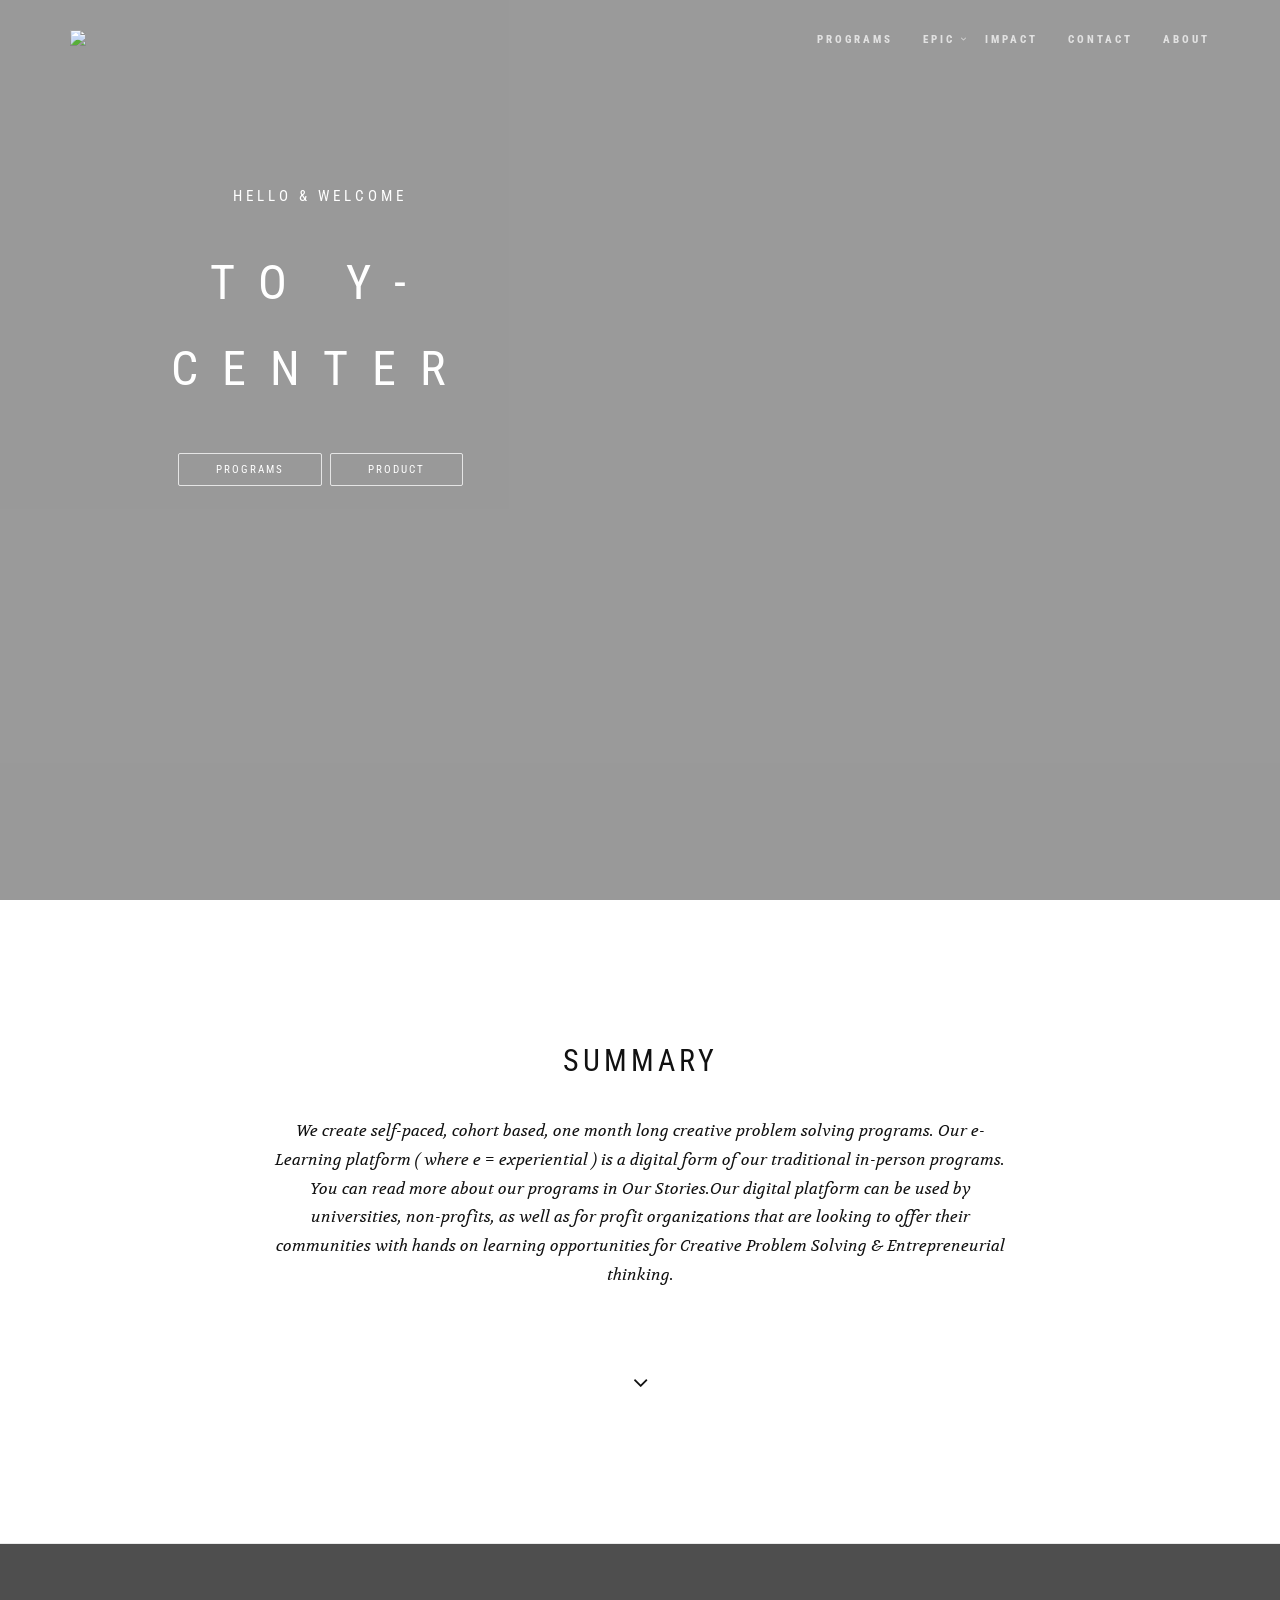
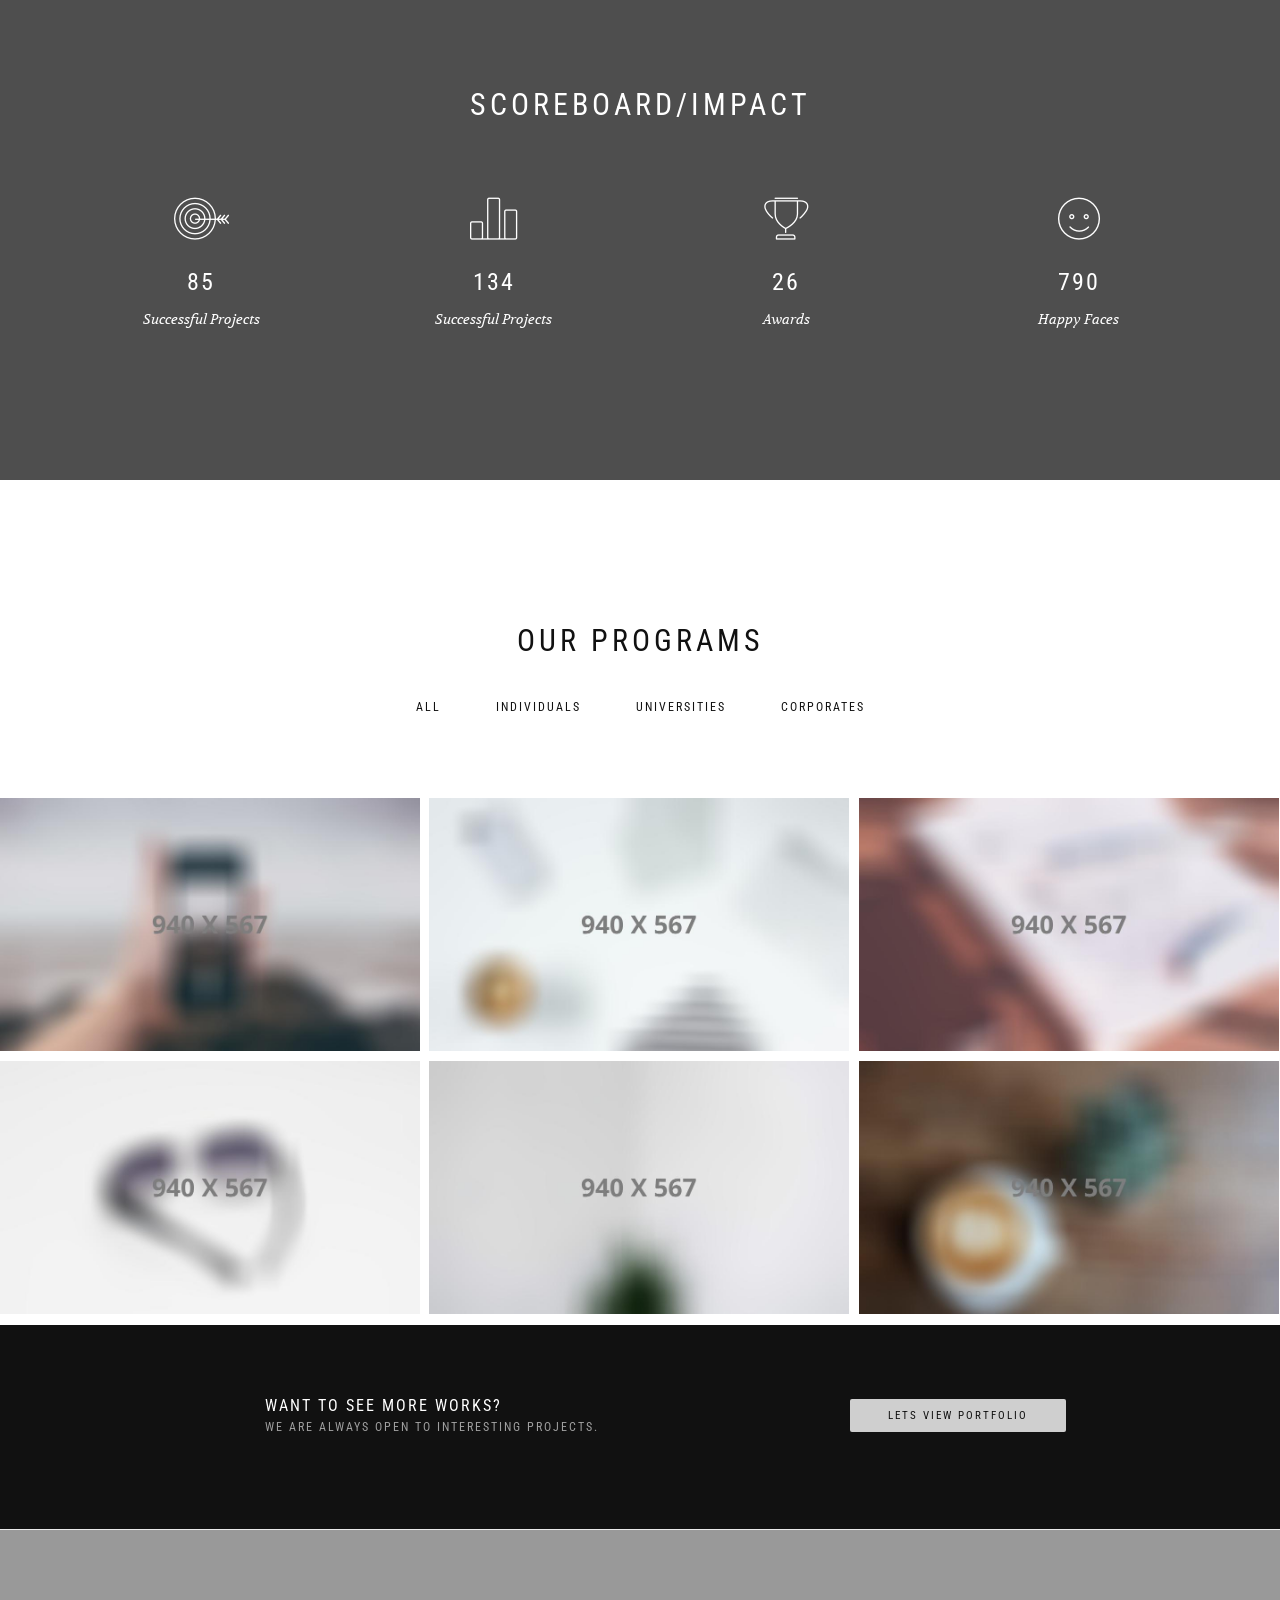
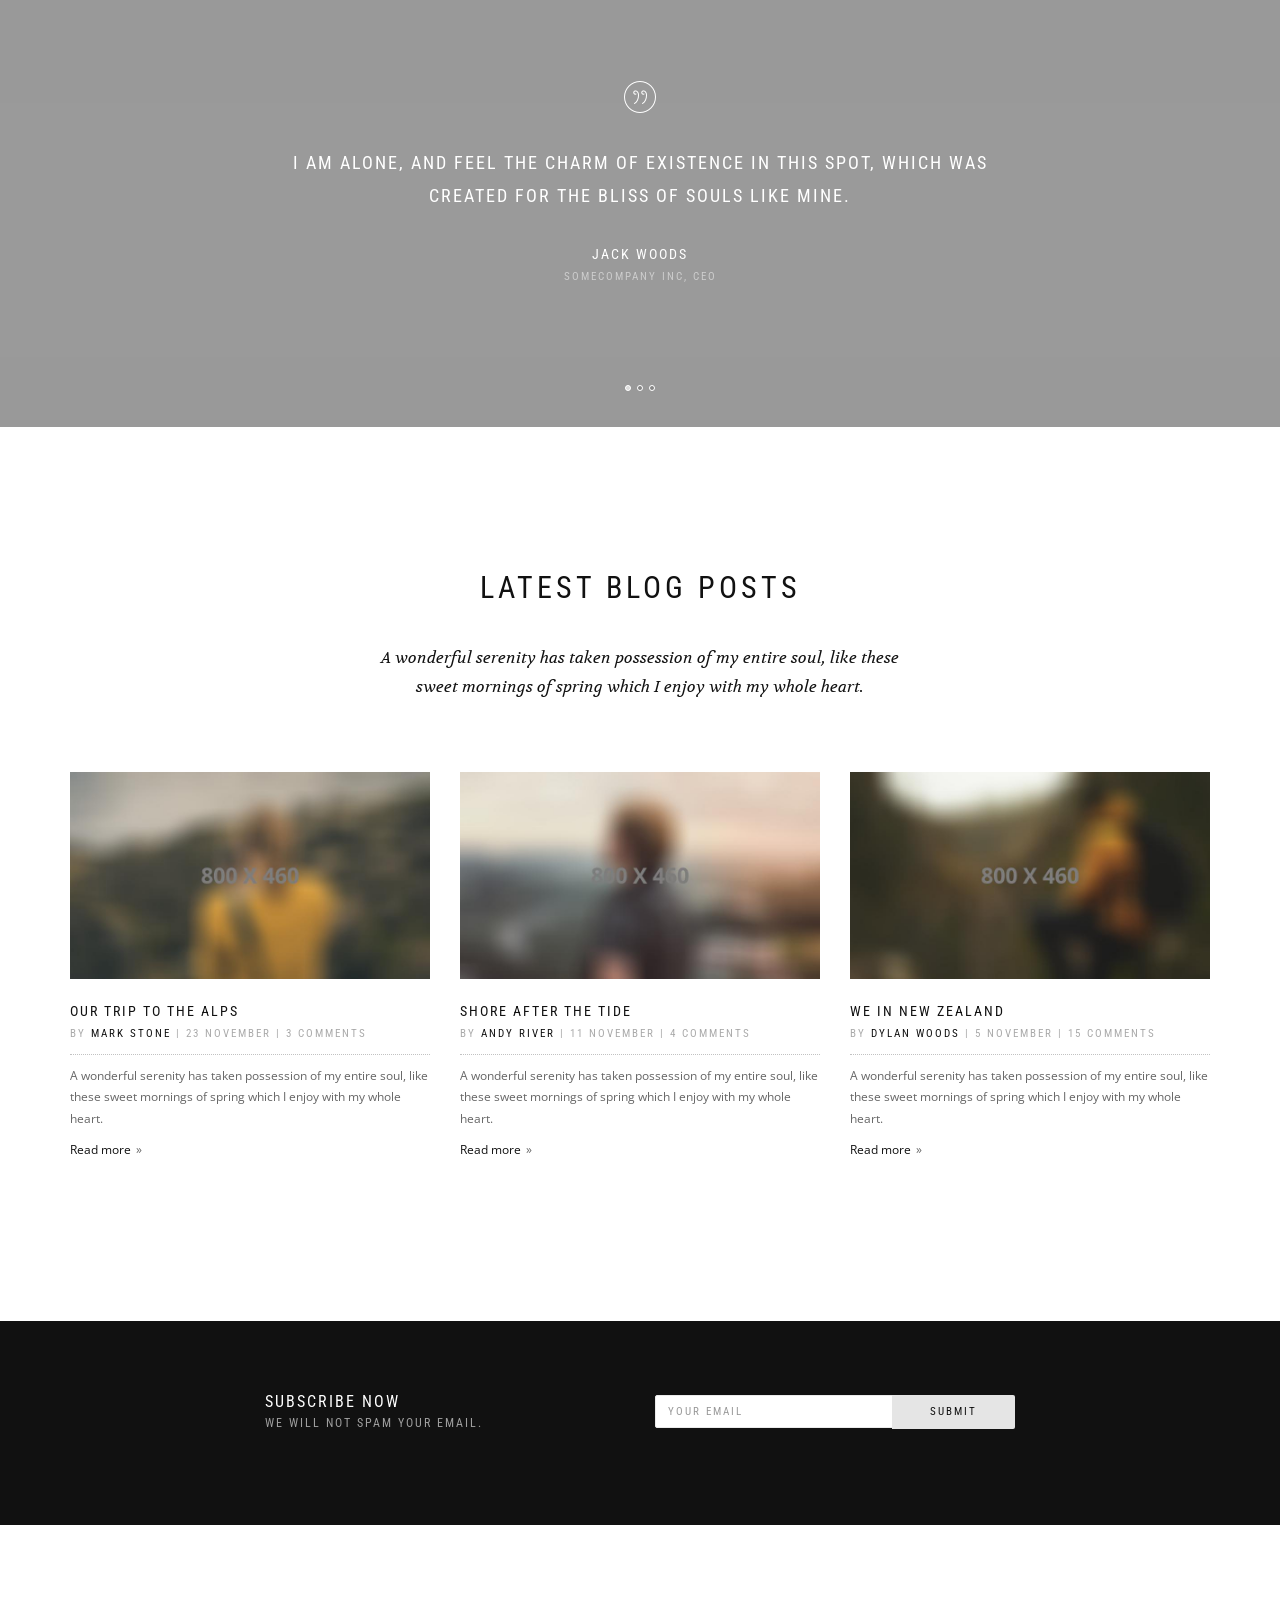
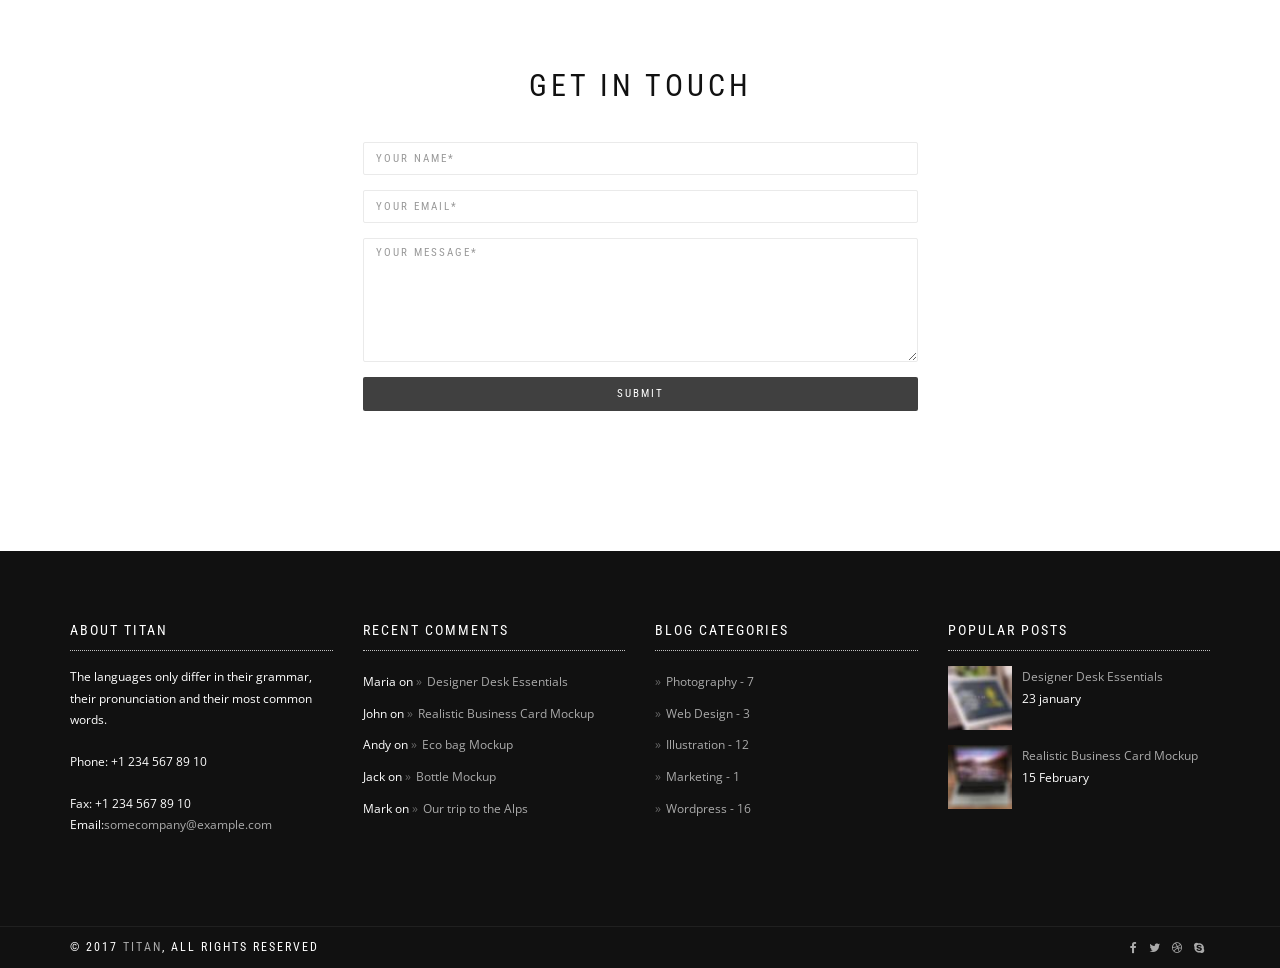
==== commit 90018a62: "Added Impact, testimonials" ====
--- a/index.html
+++ b/index.html
@@ -26,7 +26,8 @@
     <link href="assets/css/owl.carousel/owl.carousel.min.css" rel="stylesheet">
     <link href="assets/css/owl.theme.default.min.css" rel="stylesheet">
     <link href="assets/lib/magnific-popup/dist/magnific-popup.css" rel="stylesheet">
-    
+        <link href="assets/lib/et-line-font/et-line-font.css" rel="stylesheet">
+
     <!-- Custom Stylesheet-->
     <link href="assets/css/style.css" rel="stylesheet">
   </head>
@@ -75,7 +76,7 @@
 
 
 	
-      <section class="home-section home-parallax home-fade bg-dark-30" id="home">
+      <section class="home-section home-full-height home-fade bg-dark-30" id="home">
   		<div class="container-fluid">
 
 		  <div class="row">
@@ -114,6 +115,8 @@
 
       <div class="main">
         <section class="module">
+
+  <!-- Summary Begin --> 	
           <div class="container">
             <div class="row">
               <div class="col-sm-8 col-sm-offset-2">
@@ -128,93 +131,58 @@
             </div>
           </div>
         </section>
+ <!-- Summary Ends -->
+
         <hr class="divider-w">
-        <section class="module" id="services">
-          <div class="container">
-            <div class="row">
+
+ <!-- Impact Begin -->
+
+        <section class="module bg-dark-60 parallax-bg" data-background="assets/images/finance/finance_funfact_bg.jpg" style="background-position: 50% 15%;">
+          <div class="container">
+          	 <div class="row">
               <div class="col-sm-6 col-sm-offset-3">
-                <h2 class="module-title font-alt">Our Services</h2>
-                <div class="module-subtitle font-serif">A wonderful serenity has taken possession of my entire soul, like these sweet mornings of spring which I enjoy with my whole heart.</div>
+                <h2 class="module-title font-alt">Scoreboard/Impact</h2>
               </div>
             </div>
             <div class="row multi-columns-row">
-              <div class="col-md-3 col-sm-6 col-xs-12">
-                <div class="features-item">
-                  <div class="features-icon"><span class="icon-lightbulb"></span></div>
-                  <h3 class="features-title font-alt">Ideas and concepts</h3>
-                  <p>Careful attention to detail and clean, well structured code ensures a smooth user experience for all your visitors.</p>
-                </div>
-              </div>
-              <div class="col-md-3 col-sm-6 col-xs-12">
-                <div class="features-item">
-                  <div class="features-icon"><span class="icon-bike"></span></div>
-                  <h3 class="features-title font-alt">Optimised for speed</h3>
-                  <p>Careful attention to detail and clean, well structured code ensures a smooth user experience for all your visitors.</p>
-                </div>
-              </div>
-              <div class="col-md-3 col-sm-6 col-xs-12">
-                <div class="features-item">
-                  <div class="features-icon"><span class="icon-tools"></span></div>
-                  <h3 class="features-title font-alt">Designs &amp; interfaces</h3>
-                  <p>Careful attention to detail and clean, well structured code ensures a smooth user experience for all your visitors.</p>
-                </div>
-              </div>
-              <div class="col-md-3 col-sm-6 col-xs-12">
-                <div class="features-item">
-                  <div class="features-icon"><span class="icon-gears"></span></div>
-                  <h3 class="features-title font-alt">Highly customizable</h3>
-                  <p>Careful attention to detail and clean, well structured code ensures a smooth user experience for all your visitors.</p>
-                </div>
-              </div>
-              <div class="col-md-3 col-sm-6 col-xs-12">
-                <div class="features-item">
-                  <div class="features-icon"><span class="icon-tools-2"></span></div>
-                  <h3 class="features-title font-alt">Coding &amp; development</h3>
-                  <p>Careful attention to detail and clean, well structured code ensures a smooth user experience for all your visitors.</p>
-                </div>
-              </div>
-              <div class="col-md-3 col-sm-6 col-xs-12">
-                <div class="features-item">
-                  <div class="features-icon"><span class="icon-genius"></span></div>
-                  <h3 class="features-title font-alt">Features &amp; plugins</h3>
-                  <p>Careful attention to detail and clean, well structured code ensures a smooth user experience for all your visitors.</p>
-                </div>
-              </div>
-              <div class="col-md-3 col-sm-6 col-xs-12">
-                <div class="features-item">
-                  <div class="features-icon"><span class="icon-mobile"></span></div>
-                  <h3 class="features-title font-alt">Responsive design</h3>
-                  <p>Careful attention to detail and clean, well structured code ensures a smooth user experience for all your visitors.</p>
-                </div>
-              </div>
-              <div class="col-md-3 col-sm-6 col-xs-12">
-                <div class="features-item">
-                  <div class="features-icon"><span class="icon-lifesaver"></span></div>
-                  <h3 class="features-title font-alt">Dedicated support</h3>
-                  <p>Careful attention to detail and clean, well structured code ensures a smooth user experience for all your visitors.</p>
-                </div>
-              </div>
-            </div>
-          </div>
-        </section>
-        <section class="module bg-dark-60" data-background="assets/images/section-6.jpg">
-          <div class="container">
-            <div class="row">
-              <div class="col-sm-12">
-                <div class="video-box">
-                  <div class="video-box-icon"><a class="video-pop-up" href="https://www.youtube.com/watch?v=TTxZj3DZiIM"><span class="icon-video"></span></a></div>
-                  <div class="video-title font-alt">Presentation</div>
-                  <div class="video-subtitle font-alt">Watch the video about our new products</div>
-                </div>
-              </div>
-            </div>
-          </div>
-        </section>
+              <div class="col-sm-6 col-md-3 col-lg-3">
+                <div class="count-item mb-sm-40">
+                  <div class="count-icon"><span class="icon-target"></span></div>
+                  <h3 class="count-to font-alt" data-countto="85"></h3>
+                  <h5 class="count-title font-serif">Successful Projects</h5>
+                </div>
+              </div>
+              <div class="col-sm-6 col-md-3 col-lg-3">
+                <div class="count-item mb-sm-40">
+                  <div class="count-icon"><span class="icon-bargraph"></span></div>
+                  <h3 class="count-to font-alt" data-countto="134"></h3>
+                  <h5 class="count-title font-serif">Successful Projects</h5>
+                </div>
+              </div>
+              <div class="col-sm-6 col-md-3 col-lg-3">
+                <div class="count-item mb-sm-40">
+                  <div class="count-icon"><span class="icon-trophy"></span></div>
+                  <h3 class="count-to font-alt" data-countto="26"></h3>
+                  <h5 class="count-title font-serif">Awards</h5>
+                </div>
+              </div>
+              <div class="col-sm-6 col-md-3 col-lg-3">
+                <div class="count-item mb-sm-40">
+                  <div class="count-icon"><span class="icon-happy"></span></div>
+                  <h3 class="count-to font-alt" data-countto="790"></h3>
+                  <h5 class="count-title font-serif">Happy Faces</h5>
+                </div>
+              </div>
+            </div>
+          </div>
+        </section>
+<!-- Impact End -->
+        
         <section class="module pb-0" id="works">
           <div class="container">
             <div class="row">
               <div class="col-sm-6 col-sm-offset-3">
-                <h2 class="module-title font-alt">Our Works</h2>
+                <h2 class="module-title font-alt">Our Programs</h2>
                 <div class="module-subtitle font-serif"></div>
               </div>
             </div>
@@ -224,10 +192,9 @@
               <div class="col-sm-12">
                 <ul class="filter font-alt" id="filters">
                   <li><a class="current wow fadeInUp" href="#" data-filter="*">All</a></li>
-                  <li><a class="wow fadeInUp" href="#" data-filter=".illustration" data-wow-delay="0.2s">Illustration</a></li>
-                  <li><a class="wow fadeInUp" href="#" data-filter=".marketing" data-wow-delay="0.4s">Marketing</a></li>
-                  <li><a class="wow fadeInUp" href="#" data-filter=".photography" data-wow-delay="0.6s">Photography</a></li>
-                  <li><a class="wow fadeInUp" href="#" data-filter=".webdesign" data-wow-delay="0.6s">Web Design</a></li>
+                  <li><a class="wow fadeInUp" href="#" data-filter=".illustration" data-wow-delay="0.2s">Individuals</a></li>
+                  <li><a class="wow fadeInUp" href="#" data-filter=".marketing" data-wow-delay="0.4s">Universities</a></li>
+                  <li><a class="wow fadeInUp" href="#" data-filter=".photography" data-wow-delay="0.6s">Corporates</a></li>
                 </ul>
               </div>
             </div>
@@ -286,130 +253,9 @@
             </div>
           </div>
         </section>
-        <section class="module" id="alt-features">
-          <div class="container">
-            <div class="row">
-              <div class="col-sm-6 col-sm-offset-3">
-                <h2 class="module-title font-alt">Our features</h2>
-                <div class="module-subtitle font-serif">A wonderful serenity has taken possession of my entire soul, like these sweet mornings of spring which I enjoy with my whole heart.</div>
-              </div>
-            </div>
-            <div class="row">
-              <div class="col-sm-6 col-md-3 col-lg-3">
-                <div class="alt-features-item">
-                  <div class="alt-features-icon"><span class="icon-strategy"></span></div>
-                  <h3 class="alt-features-title font-alt">Branding</h3>A wonderful serenity has taken possession of my entire soul like these sweet mornings.
-                </div>
-                <div class="alt-features-item">
-                  <div class="alt-features-icon"><span class="icon-tools-2"></span></div>
-                  <h3 class="alt-features-title font-alt">Development</h3>A wonderful serenity has taken possession of my entire soul like these sweet mornings.
-                </div>
-                <div class="alt-features-item">
-                  <div class="alt-features-icon"><span class="icon-target"></span></div>
-                  <h3 class="alt-features-title font-alt">Marketing</h3>A wonderful serenity has taken possession of my entire soul like these sweet mornings.
-                </div>
-                <div class="alt-features-item">
-                  <div class="alt-features-icon"><span class="icon-tools"></span></div>
-                  <h3 class="alt-features-title font-alt">Design</h3>A wonderful serenity has taken possession of my entire soul like these sweet mornings.
-                </div>
-              </div>
-              <div class="col-md-6 col-lg-6 hidden-xs hidden-sm">
-                <div class="alt-services-image align-center"><img src="assets/images/promo.png" alt="Feature Image"></div>
-              </div>
-              <div class="col-sm-6 col-md-3 col-lg-3">
-                <div class="alt-features-item">
-                  <div class="alt-features-icon"><span class="icon-camera"></span></div>
-                  <h3 class="alt-features-title font-alt">Photography</h3>A wonderful serenity has taken possession of my entire soul like these sweet mornings.
-                </div>
-                <div class="alt-features-item">
-                  <div class="alt-features-icon"><span class="icon-mobile"></span></div>
-                  <h3 class="alt-features-title font-alt">Mobile</h3>A wonderful serenity has taken possession of my entire soul like these sweet mornings.
-                </div>
-                <div class="alt-features-item">
-                  <div class="alt-features-icon"><span class="icon-linegraph"></span></div>
-                  <h3 class="alt-features-title font-alt">Music</h3>A wonderful serenity has taken possession of my entire soul like these sweet mornings.
-                </div>
-                <div class="alt-features-item">
-                  <div class="alt-features-icon"><span class="icon-basket"></span></div>
-                  <h3 class="alt-features-title font-alt">Shop</h3>A wonderful serenity has taken possession of my entire soul like these sweet mornings.
-                </div>
-              </div>
-            </div>
-          </div>
-        </section>
+        
         <hr class="divider-w">
-        <section class="module" id="team">
-          <div class="container">
-            <div class="row">
-              <div class="col-sm-6 col-sm-offset-3">
-                <h2 class="module-title font-alt">Meet Our Team</h2>
-                <div class="module-subtitle font-serif">A wonderful serenity has taken possession of my entire soul, like these sweet mornings of spring which I enjoy with my whole heart.</div>
-              </div>
-            </div>
-            <div class="row">
-              <div class="mb-sm-20 wow fadeInUp col-sm-6 col-md-3" onclick="wow fadeInUp">
-                <div class="team-item">
-                  <div class="team-image"><img src="assets/images/team-1.jpg" alt="Member Photo"/>
-                    <div class="team-detail">
-                      <h5 class="font-alt">Hi all</h5>
-                      <p class="font-serif">Lorem ipsum dolor sit amet, consectetur adipiscing elit lacus, a&amp;nbsp;iaculis diam.</p>
-                      <div class="team-social"><a href="#"><i class="fa fa-facebook"></i></a><a href="#"><i class="fa fa-twitter"></i></a><a href="#"><i class="fa fa-dribbble"></i></a><a href="#"><i class="fa fa-skype"></i></a></div>
-                    </div>
-                  </div>
-                  <div class="team-descr font-alt">
-                    <div class="team-name">Jim Stone</div>
-                    <div class="team-role">Art Director</div>
-                  </div>
-                </div>
-              </div>
-              <div class="mb-sm-20 wow fadeInUp col-sm-6 col-md-3" onclick="wow fadeInUp">
-                <div class="team-item">
-                  <div class="team-image"><img src="assets/images/team-2.jpg" alt="Member Photo"/>
-                    <div class="team-detail">
-                      <h5 class="font-alt">Good day</h5>
-                      <p class="font-serif">Lorem ipsum dolor sit amet, consectetur adipiscing elit lacus, a&amp;nbsp;iaculis diam.</p>
-                      <div class="team-social"><a href="#"><i class="fa fa-facebook"></i></a><a href="#"><i class="fa fa-twitter"></i></a><a href="#"><i class="fa fa-dribbble"></i></a><a href="#"><i class="fa fa-skype"></i></a></div>
-                    </div>
-                  </div>
-                  <div class="team-descr font-alt">
-                    <div class="team-name">Andy River</div>
-                    <div class="team-role">Creative director</div>
-                  </div>
-                </div>
-              </div>
-              <div class="mb-sm-20 wow fadeInUp col-sm-6 col-md-3" onclick="wow fadeInUp">
-                <div class="team-item">
-                  <div class="team-image"><img src="assets/images/team-3.jpg" alt="Member Photo"/>
-                    <div class="team-detail">
-                      <h5 class="font-alt">Hello</h5>
-                      <p class="font-serif">Lorem ipsum dolor sit amet, consectetur adipiscing elit lacus, a&amp;nbsp;iaculis diam.</p>
-                      <div class="team-social"><a href="#"><i class="fa fa-facebook"></i></a><a href="#"><i class="fa fa-twitter"></i></a><a href="#"><i class="fa fa-dribbble"></i></a><a href="#"><i class="fa fa-skype"></i></a></div>
-                    </div>
-                  </div>
-                  <div class="team-descr font-alt">
-                    <div class="team-name">Adele Snow</div>
-                    <div class="team-role">Account manager</div>
-                  </div>
-                </div>
-              </div>
-              <div class="mb-sm-20 wow fadeInUp col-sm-6 col-md-3" onclick="wow fadeInUp">
-                <div class="team-item">
-                  <div class="team-image"><img src="assets/images/team-4.jpg" alt="Member Photo"/>
-                    <div class="team-detail">
-                      <h5 class="font-alt">Yes, it's me</h5>
-                      <p class="font-serif">Lorem ipsum dolor sit amet, consectetur adipiscing elit lacus, a&amp;nbsp;iaculis diam.</p>
-                      <div class="team-social"><a href="#"><i class="fa fa-facebook"></i></a><a href="#"><i class="fa fa-twitter"></i></a><a href="#"><i class="fa fa-dribbble"></i></a><a href="#"><i class="fa fa-skype"></i></a></div>
-                    </div>
-                  </div>
-                  <div class="team-descr font-alt">
-                    <div class="team-name">Dylan Woods</div>
-                    <div class="team-role">Developer</div>
-                  </div>
-                </div>
-              </div>
-            </div>
-          </div>
-        </section>
+       
         <section class="module bg-dark-60 pt-0 pb-0 parallax-bg testimonial" data-background="assets/images/testimonial_bg.jpg">
           <div class="testimonials-slider pt-140 pb-140">
             <ul class="slides">
--- a/assets/lib/et-line-font/et-line-font.css
+++ b/assets/lib/et-line-font/et-line-font.css
@@ -0,0 +1,343 @@
+@font-face {
+	font-family: 'et-line';
+	src:url('fonts/et-line.eot');
+	src:url('fonts/et-line.eot?#iefix') format('embedded-opentype'),
+		url('fonts/et-line.woff') format('woff'),
+		url('fonts/et-line.ttf') format('truetype'),
+		url('fonts/et-line.svg#et-line') format('svg');
+	font-weight: normal;
+	font-style: normal;
+}
+
+/* Use the following CSS code if you want to use data attributes for inserting your icons */
+[data-icon]:before {
+	font-family: 'et-line';
+	content: attr(data-icon);
+	speak: none;
+	font-weight: normal;
+	font-variant: normal;
+	text-transform: none;
+	line-height: 1;
+	-webkit-font-smoothing: antialiased;
+	-moz-osx-font-smoothing: grayscale;
+	display:inline-block;
+}
+
+/* Use the following CSS code if you want to have a class per icon */
+/*
+Instead of a list of all class selectors,
+you can use the generic selector below, but it's slower:
+[class*="icon-"] {
+*/
+.icon-mobile, .icon-laptop, .icon-desktop, .icon-tablet, .icon-phone, .icon-document, .icon-documents, .icon-search, .icon-clipboard, .icon-newspaper, .icon-notebook, .icon-book-open, .icon-browser, .icon-calendar, .icon-presentation, .icon-picture, .icon-pictures, .icon-video, .icon-camera, .icon-printer, .icon-toolbox, .icon-briefcase, .icon-wallet, .icon-gift, .icon-bargraph, .icon-grid, .icon-expand, .icon-focus, .icon-edit, .icon-adjustments, .icon-ribbon, .icon-hourglass, .icon-lock, .icon-megaphone, .icon-shield, .icon-trophy, .icon-flag, .icon-map, .icon-puzzle, .icon-basket, .icon-envelope, .icon-streetsign, .icon-telescope, .icon-gears, .icon-key, .icon-paperclip, .icon-attachment, .icon-pricetags, .icon-lightbulb, .icon-layers, .icon-pencil, .icon-tools, .icon-tools-2, .icon-scissors, .icon-paintbrush, .icon-magnifying-glass, .icon-circle-compass, .icon-linegraph, .icon-mic, .icon-strategy, .icon-beaker, .icon-caution, .icon-recycle, .icon-anchor, .icon-profile-male, .icon-profile-female, .icon-bike, .icon-wine, .icon-hotairballoon, .icon-globe, .icon-genius, .icon-map-pin, .icon-dial, .icon-chat, .icon-heart, .icon-cloud, .icon-upload, .icon-download, .icon-target, .icon-hazardous, .icon-piechart, .icon-speedometer, .icon-global, .icon-compass, .icon-lifesaver, .icon-clock, .icon-aperture, .icon-quote, .icon-scope, .icon-alarmclock, .icon-refresh, .icon-happy, .icon-sad, .icon-facebook, .icon-twitter, .icon-googleplus, .icon-rss, .icon-tumblr, .icon-linkedin, .icon-dribbble {
+	font-family: 'et-line';
+	speak: none;
+	font-style: normal;
+	font-weight: normal;
+	font-variant: normal;
+	text-transform: none;
+	line-height: 1;
+	-webkit-font-smoothing: antialiased;
+	-moz-osx-font-smoothing: grayscale;
+	display:inline-block;
+}
+.icon-mobile:before {
+	content: "\e000";
+}
+.icon-laptop:before {
+	content: "\e001";
+}
+.icon-desktop:before {
+	content: "\e002";
+}
+.icon-tablet:before {
+	content: "\e003";
+}
+.icon-phone:before {
+	content: "\e004";
+}
+.icon-document:before {
+	content: "\e005";
+}
+.icon-documents:before {
+	content: "\e006";
+}
+.icon-search:before {
+	content: "\e007";
+}
+.icon-clipboard:before {
+	content: "\e008";
+}
+.icon-newspaper:before {
+	content: "\e009";
+}
+.icon-notebook:before {
+	content: "\e00a";
+}
+.icon-book-open:before {
+	content: "\e00b";
+}
+.icon-browser:before {
+	content: "\e00c";
+}
+.icon-calendar:before {
+	content: "\e00d";
+}
+.icon-presentation:before {
+	content: "\e00e";
+}
+.icon-picture:before {
+	content: "\e00f";
+}
+.icon-pictures:before {
+	content: "\e010";
+}
+.icon-video:before {
+	content: "\e011";
+}
+.icon-camera:before {
+	content: "\e012";
+}
+.icon-printer:before {
+	content: "\e013";
+}
+.icon-toolbox:before {
+	content: "\e014";
+}
+.icon-briefcase:before {
+	content: "\e015";
+}
+.icon-wallet:before {
+	content: "\e016";
+}
+.icon-gift:before {
+	content: "\e017";
+}
+.icon-bargraph:before {
+	content: "\e018";
+}
+.icon-grid:before {
+	content: "\e019";
+}
+.icon-expand:before {
+	content: "\e01a";
+}
+.icon-focus:before {
+	content: "\e01b";
+}
+.icon-edit:before {
+	content: "\e01c";
+}
+.icon-adjustments:before {
+	content: "\e01d";
+}
+.icon-ribbon:before {
+	content: "\e01e";
+}
+.icon-hourglass:before {
+	content: "\e01f";
+}
+.icon-lock:before {
+	content: "\e020";
+}
+.icon-megaphone:before {
+	content: "\e021";
+}
+.icon-shield:before {
+	content: "\e022";
+}
+.icon-trophy:before {
+	content: "\e023";
+}
+.icon-flag:before {
+	content: "\e024";
+}
+.icon-map:before {
+	content: "\e025";
+}
+.icon-puzzle:before {
+	content: "\e026";
+}
+.icon-basket:before {
+	content: "\e027";
+}
+.icon-envelope:before {
+	content: "\e028";
+}
+.icon-streetsign:before {
+	content: "\e029";
+}
+.icon-telescope:before {
+	content: "\e02a";
+}
+.icon-gears:before {
+	content: "\e02b";
+}
+.icon-key:before {
+	content: "\e02c";
+}
+.icon-paperclip:before {
+	content: "\e02d";
+}
+.icon-attachment:before {
+	content: "\e02e";
+}
+.icon-pricetags:before {
+	content: "\e02f";
+}
+.icon-lightbulb:before {
+	content: "\e030";
+}
+.icon-layers:before {
+	content: "\e031";
+}
+.icon-pencil:before {
+	content: "\e032";
+}
+.icon-tools:before {
+	content: "\e033";
+}
+.icon-tools-2:before {
+	content: "\e034";
+}
+.icon-scissors:before {
+	content: "\e035";
+}
+.icon-paintbrush:before {
+	content: "\e036";
+}
+.icon-magnifying-glass:before {
+	content: "\e037";
+}
+.icon-circle-compass:before {
+	content: "\e038";
+}
+.icon-linegraph:before {
+	content: "\e039";
+}
+.icon-mic:before {
+	content: "\e03a";
+}
+.icon-strategy:before {
+	content: "\e03b";
+}
+.icon-beaker:before {
+	content: "\e03c";
+}
+.icon-caution:before {
+	content: "\e03d";
+}
+.icon-recycle:before {
+	content: "\e03e";
+}
+.icon-anchor:before {
+	content: "\e03f";
+}
+.icon-profile-male:before {
+	content: "\e040";
+}
+.icon-profile-female:before {
+	content: "\e041";
+}
+.icon-bike:before {
+	content: "\e042";
+}
+.icon-wine:before {
+	content: "\e043";
+}
+.icon-hotairballoon:before {
+	content: "\e044";
+}
+.icon-globe:before {
+	content: "\e045";
+}
+.icon-genius:before {
+	content: "\e046";
+}
+.icon-map-pin:before {
+	content: "\e047";
+}
+.icon-dial:before {
+	content: "\e048";
+}
+.icon-chat:before {
+	content: "\e049";
+}
+.icon-heart:before {
+	content: "\e04a";
+}
+.icon-cloud:before {
+	content: "\e04b";
+}
+.icon-upload:before {
+	content: "\e04c";
+}
+.icon-download:before {
+	content: "\e04d";
+}
+.icon-target:before {
+	content: "\e04e";
+}
+.icon-hazardous:before {
+	content: "\e04f";
+}
+.icon-piechart:before {
+	content: "\e050";
+}
+.icon-speedometer:before {
+	content: "\e051";
+}
+.icon-global:before {
+	content: "\e052";
+}
+.icon-compass:before {
+	content: "\e053";
+}
+.icon-lifesaver:before {
+	content: "\e054";
+}
+.icon-clock:before {
+	content: "\e055";
+}
+.icon-aperture:before {
+	content: "\e056";
+}
+.icon-quote:before {
+	content: "\e057";
+}
+.icon-scope:before {
+	content: "\e058";
+}
+.icon-alarmclock:before {
+	content: "\e059";
+}
+.icon-refresh:before {
+	content: "\e05a";
+}
+.icon-happy:before {
+	content: "\e05b";
+}
+.icon-sad:before {
+	content: "\e05c";
+}
+.icon-facebook:before {
+	content: "\e05d";
+}
+.icon-twitter:before {
+	content: "\e05e";
+}
+.icon-googleplus:before {
+	content: "\e05f";
+}
+.icon-rss:before {
+	content: "\e060";
+}
+.icon-tumblr:before {
+	content: "\e061";
+}
+.icon-linkedin:before {
+	content: "\e062";
+}
+.icon-dribbble:before {
+	content: "\e063";
+}
--- a/assets/css/style.css
+++ b/assets/css/style.css
@@ -1059,7 +1059,7 @@
   display: table;
   height: 100%;
   width: 50%;
-  margin: 20% auto;
+  margin: 30% auto;
 
 }
 
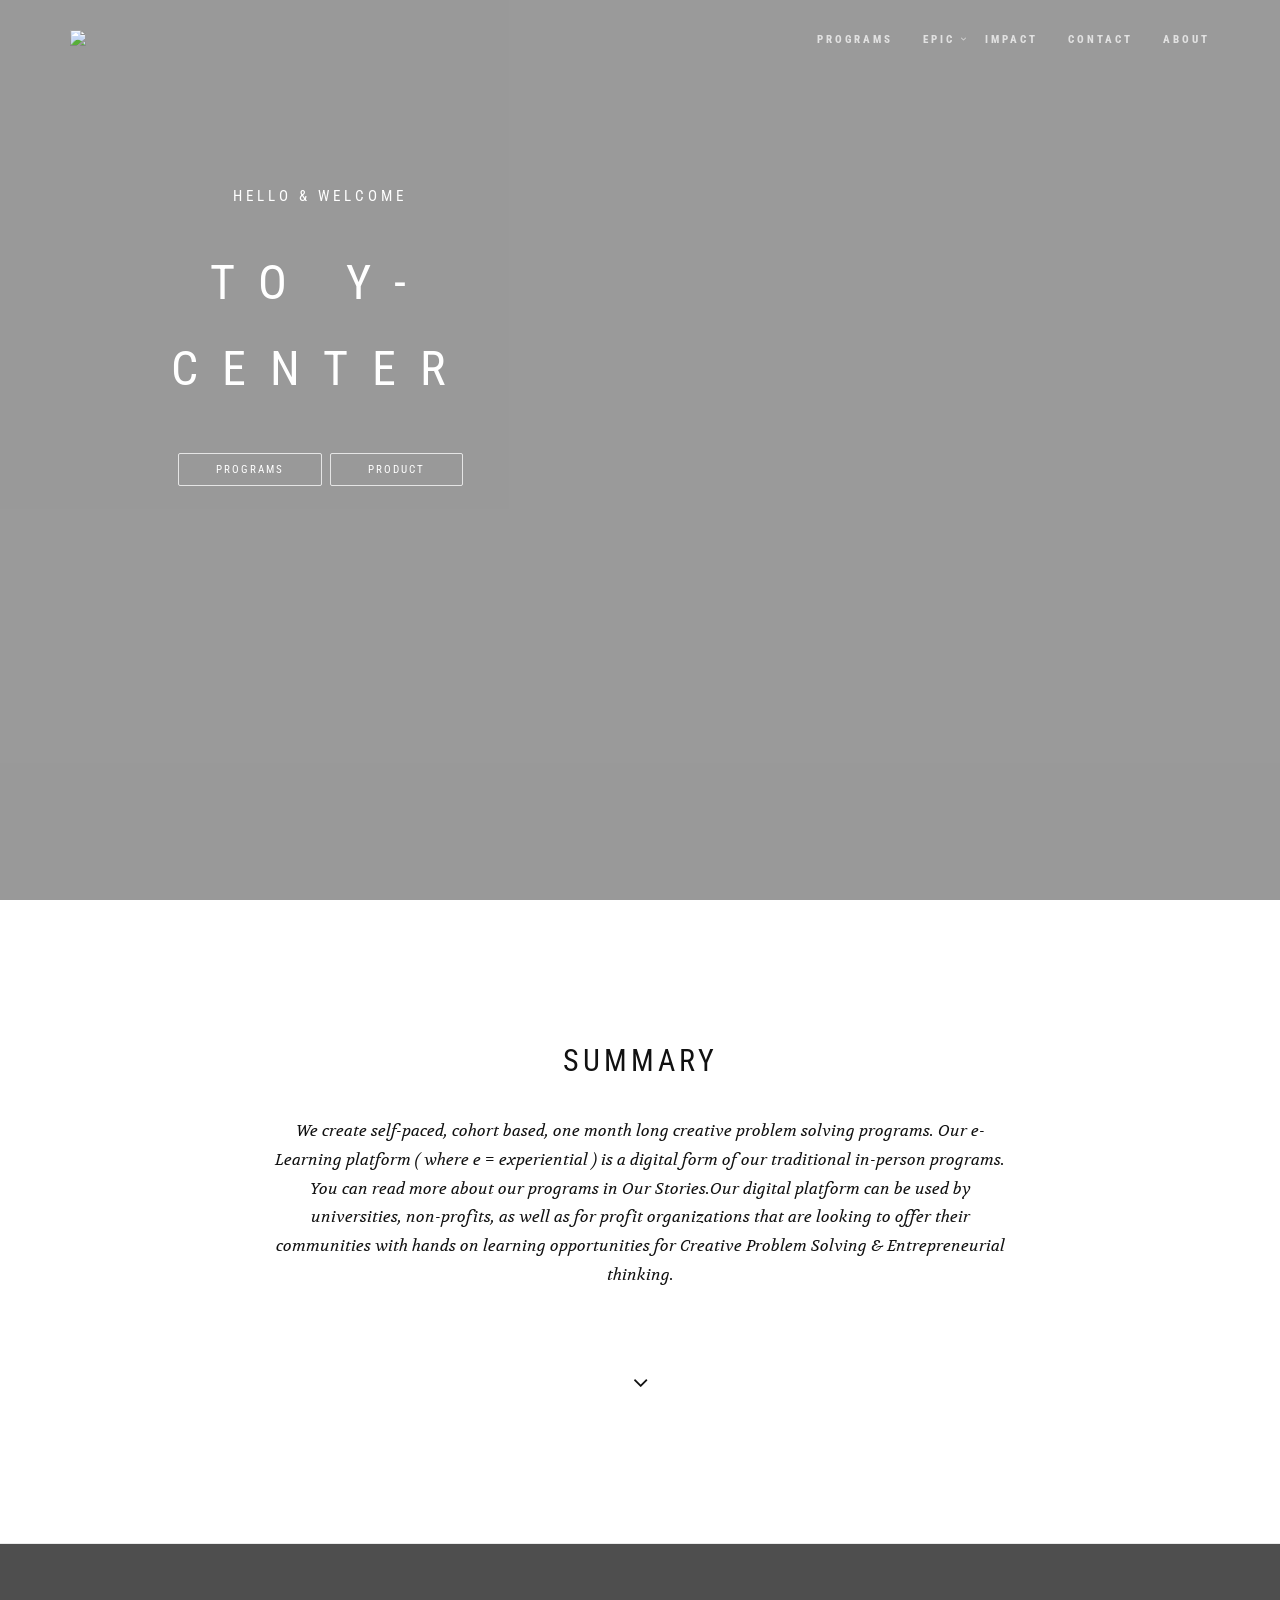
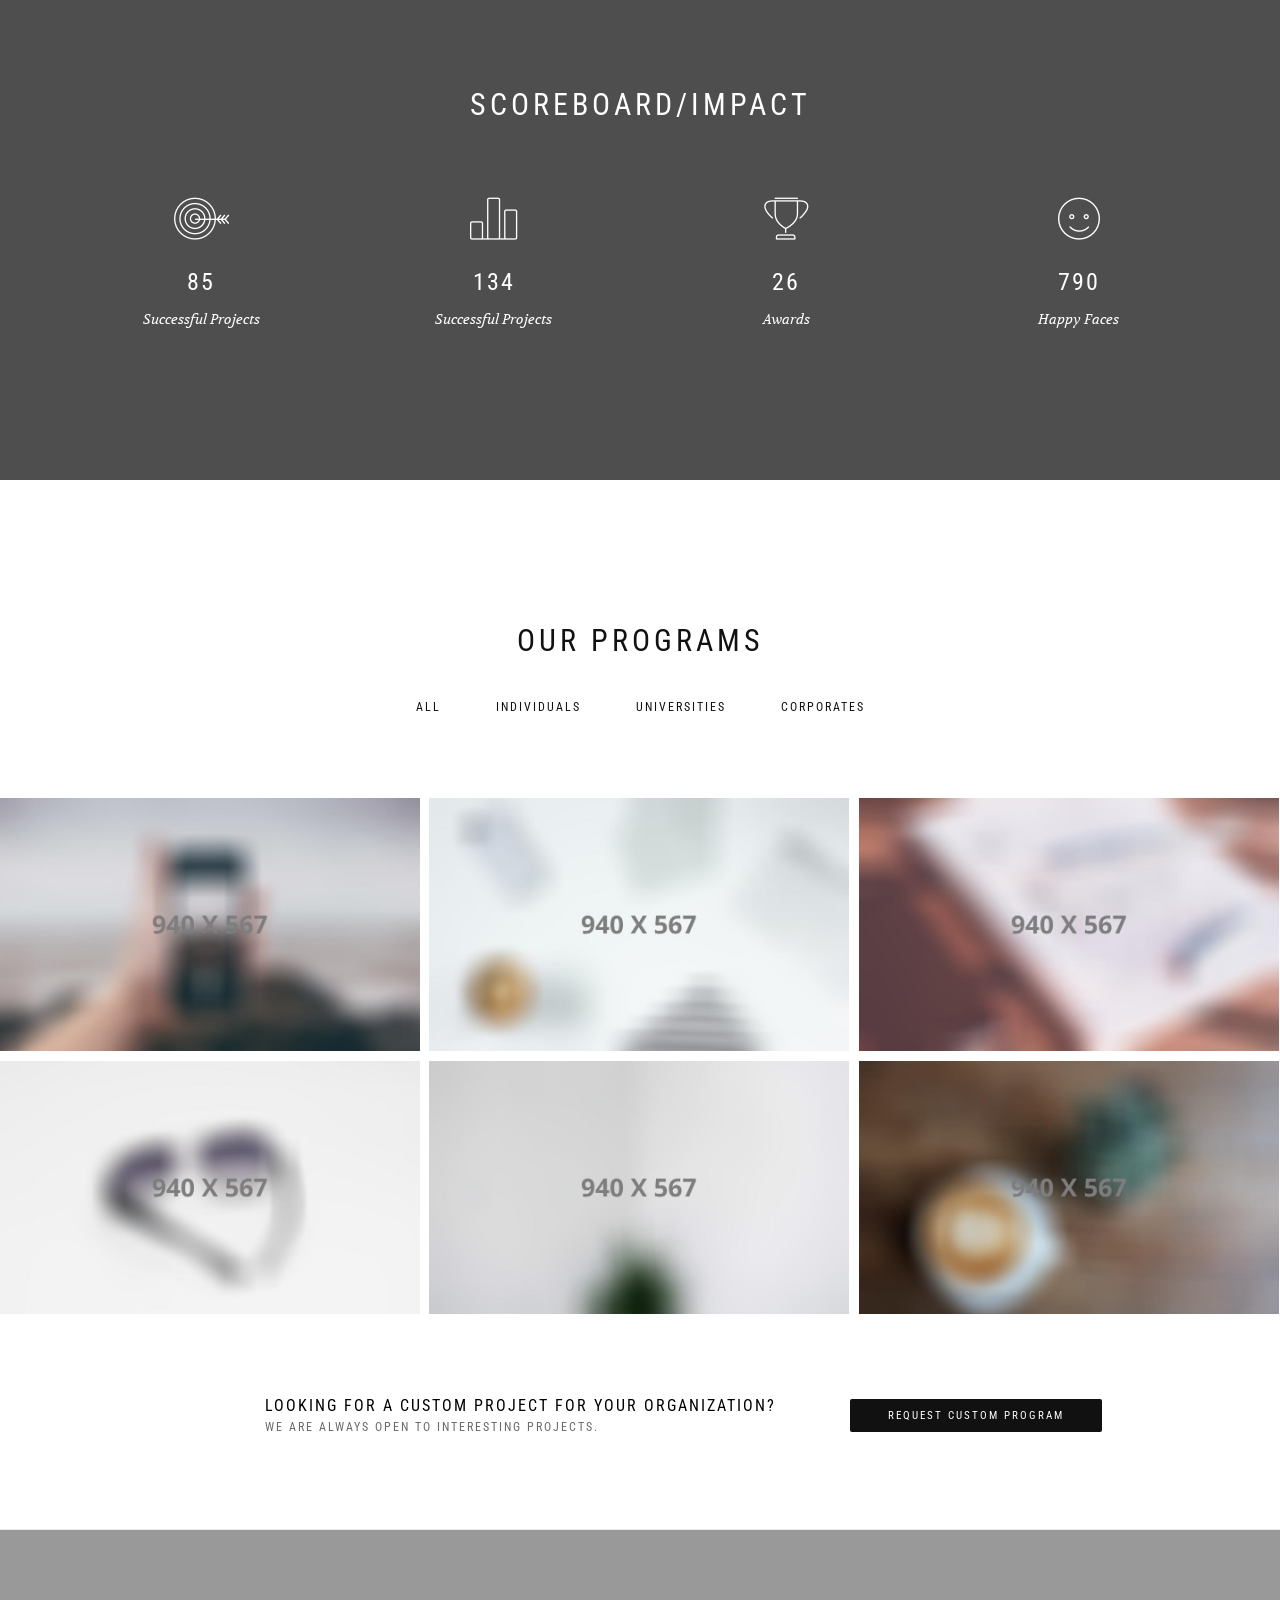
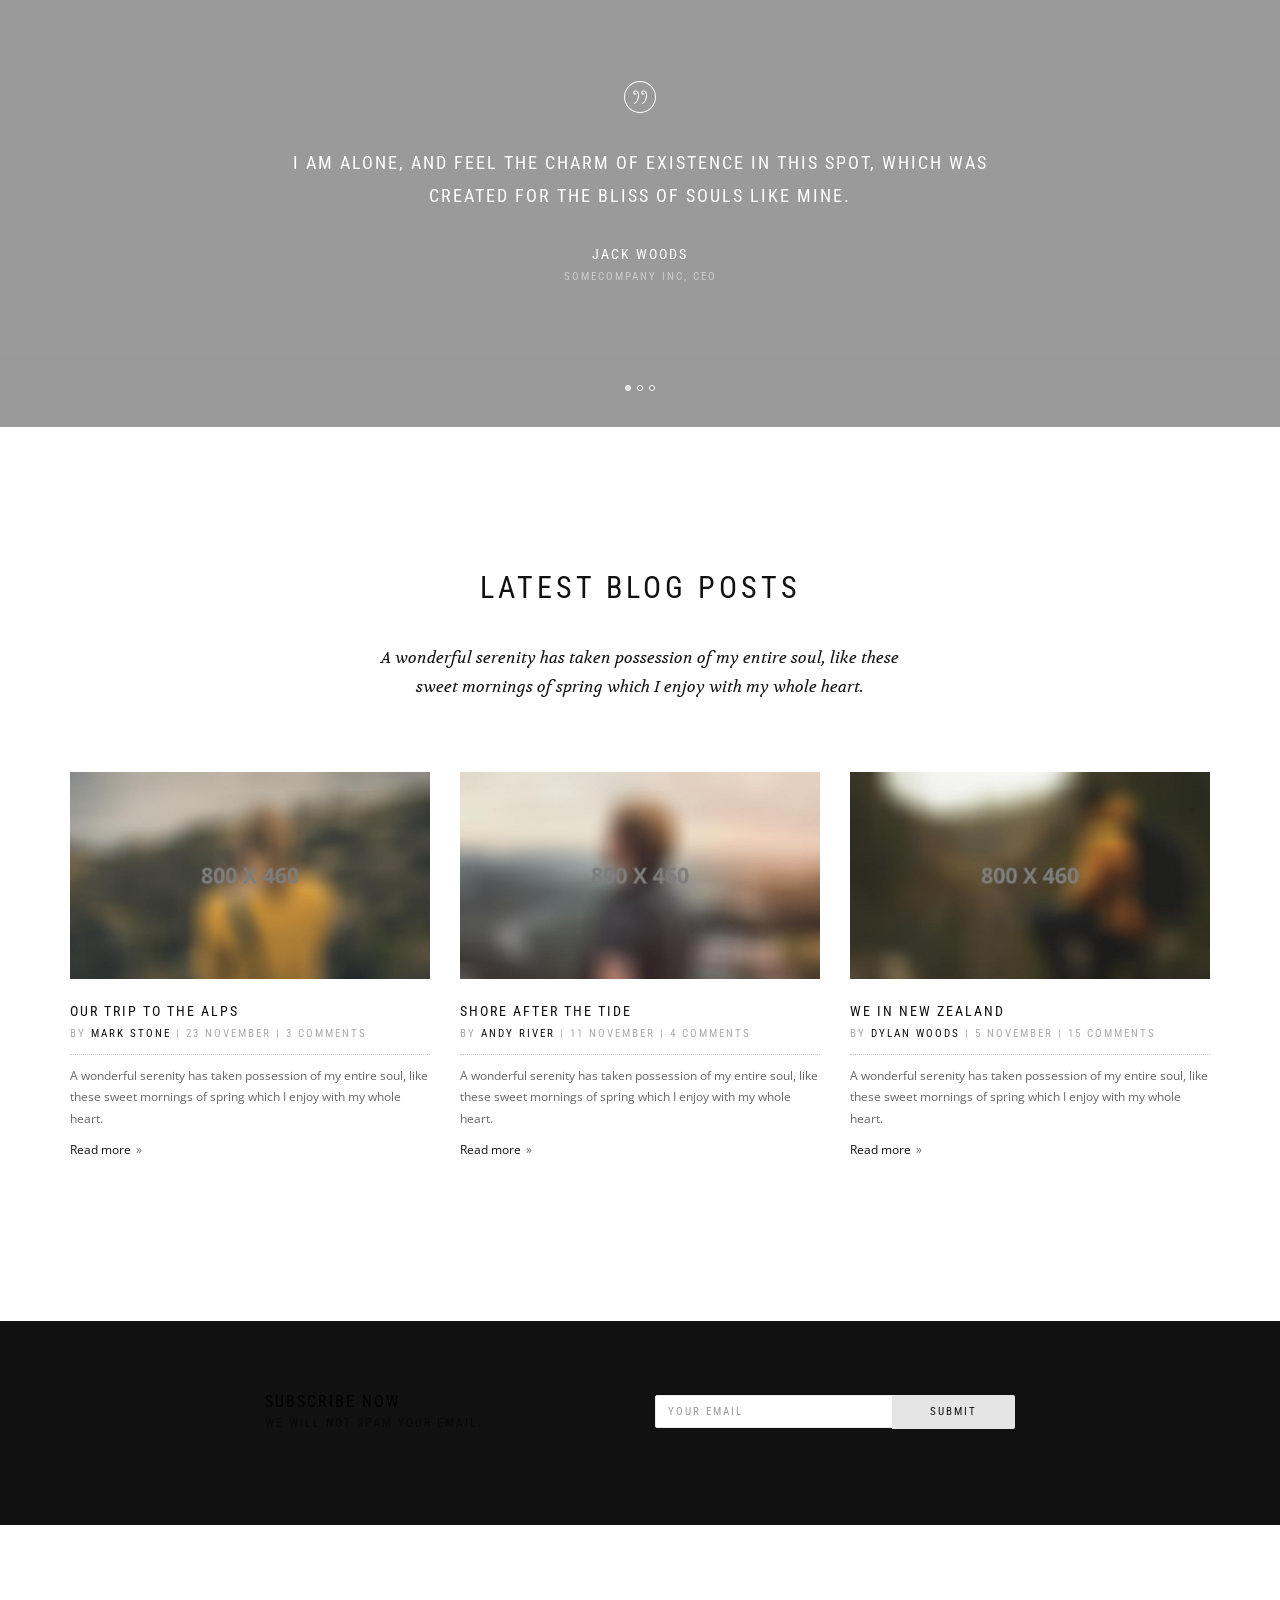
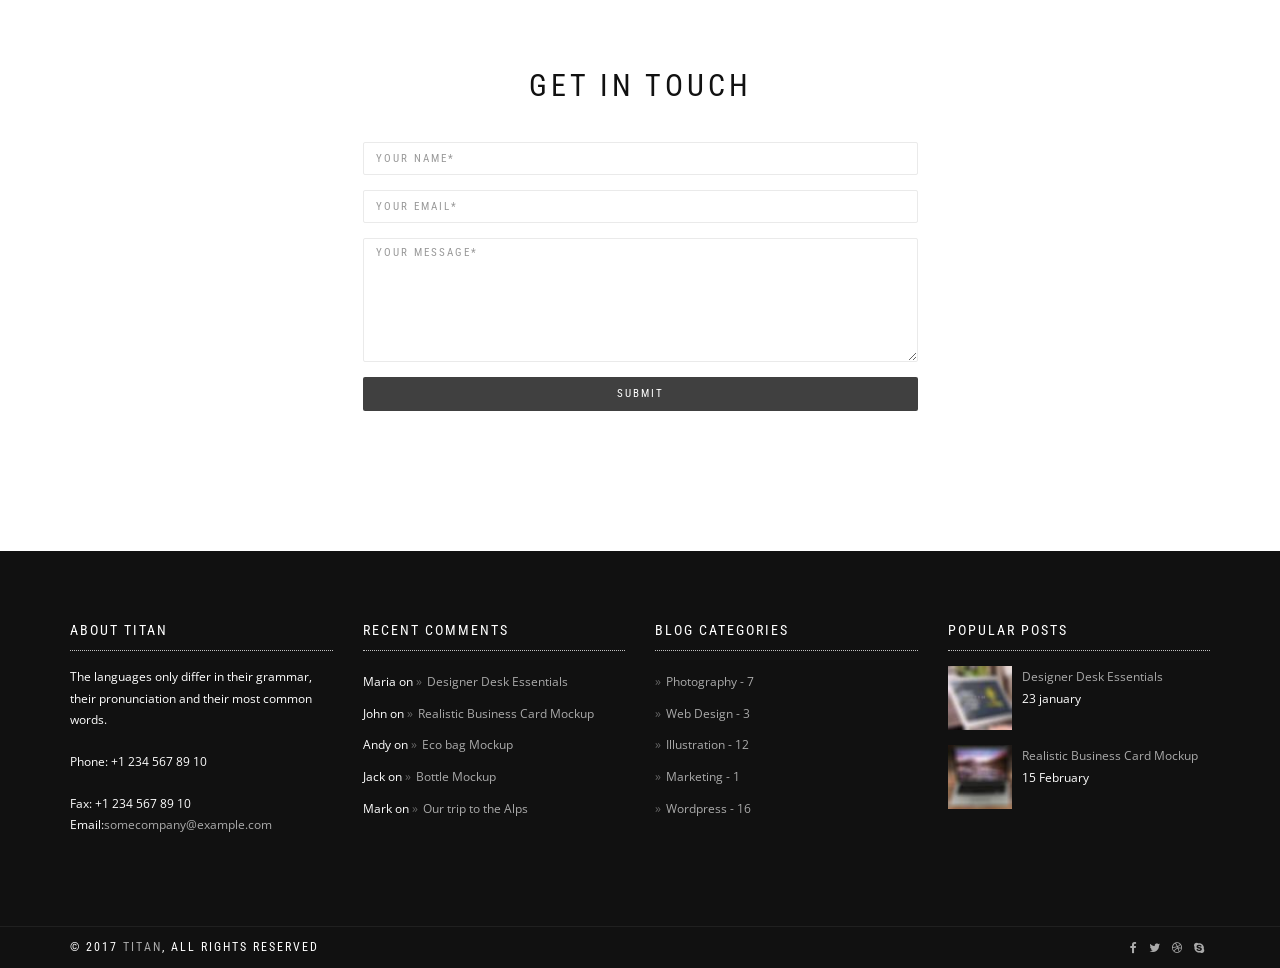
==== commit 7c049d3d: "Custom program bar" ====
--- a/index.html
+++ b/index.html
@@ -238,17 +238,17 @@
                 </div></a></li>
           </ul>
         </section>
-        <section class="module-small bg-dark">
+        <section class="module-small">
           <div class="container">
             <div class="row">
               <div class="col-sm-6 col-md-8 col-lg-6 col-lg-offset-2">
                 <div class="callout-text font-alt">
-                  <h3 class="callout-title">Want to see more works?</h3>
+                  <h3 class="callout-title">Looking for a Custom Project for your Organization?</h3>
                   <p>We are always open to interesting projects.</p>
                 </div>
               </div>
               <div class="col-sm-6 col-md-4 col-lg-2">
-                <div class="callout-btn-box"><a class="btn btn-w btn-round" href="portfolio_boxed_gutter_col_3.html">Lets view portfolio</a></div>
+                <div class="callout-btn-box"><a class="btn btn-b btn-round" href="#">Request Custom Program</a></div>
               </div>
             </div>
           </div>
--- a/assets/css/style.css
+++ b/assets/css/style.css
@@ -1924,13 +1924,13 @@
 	Call to action
 --------------------------------------------------------------*/
 .callout-text {
-  color: rgba(255, 255, 255, 0.6);
+  color: rgba(05, 05, 05, 0.6);
 }
 
 .callout-title {
   font-weight: 400;
   font-size: 16px;
-  color: #fff;
+  color: black;
   margin: 0;
 }
 
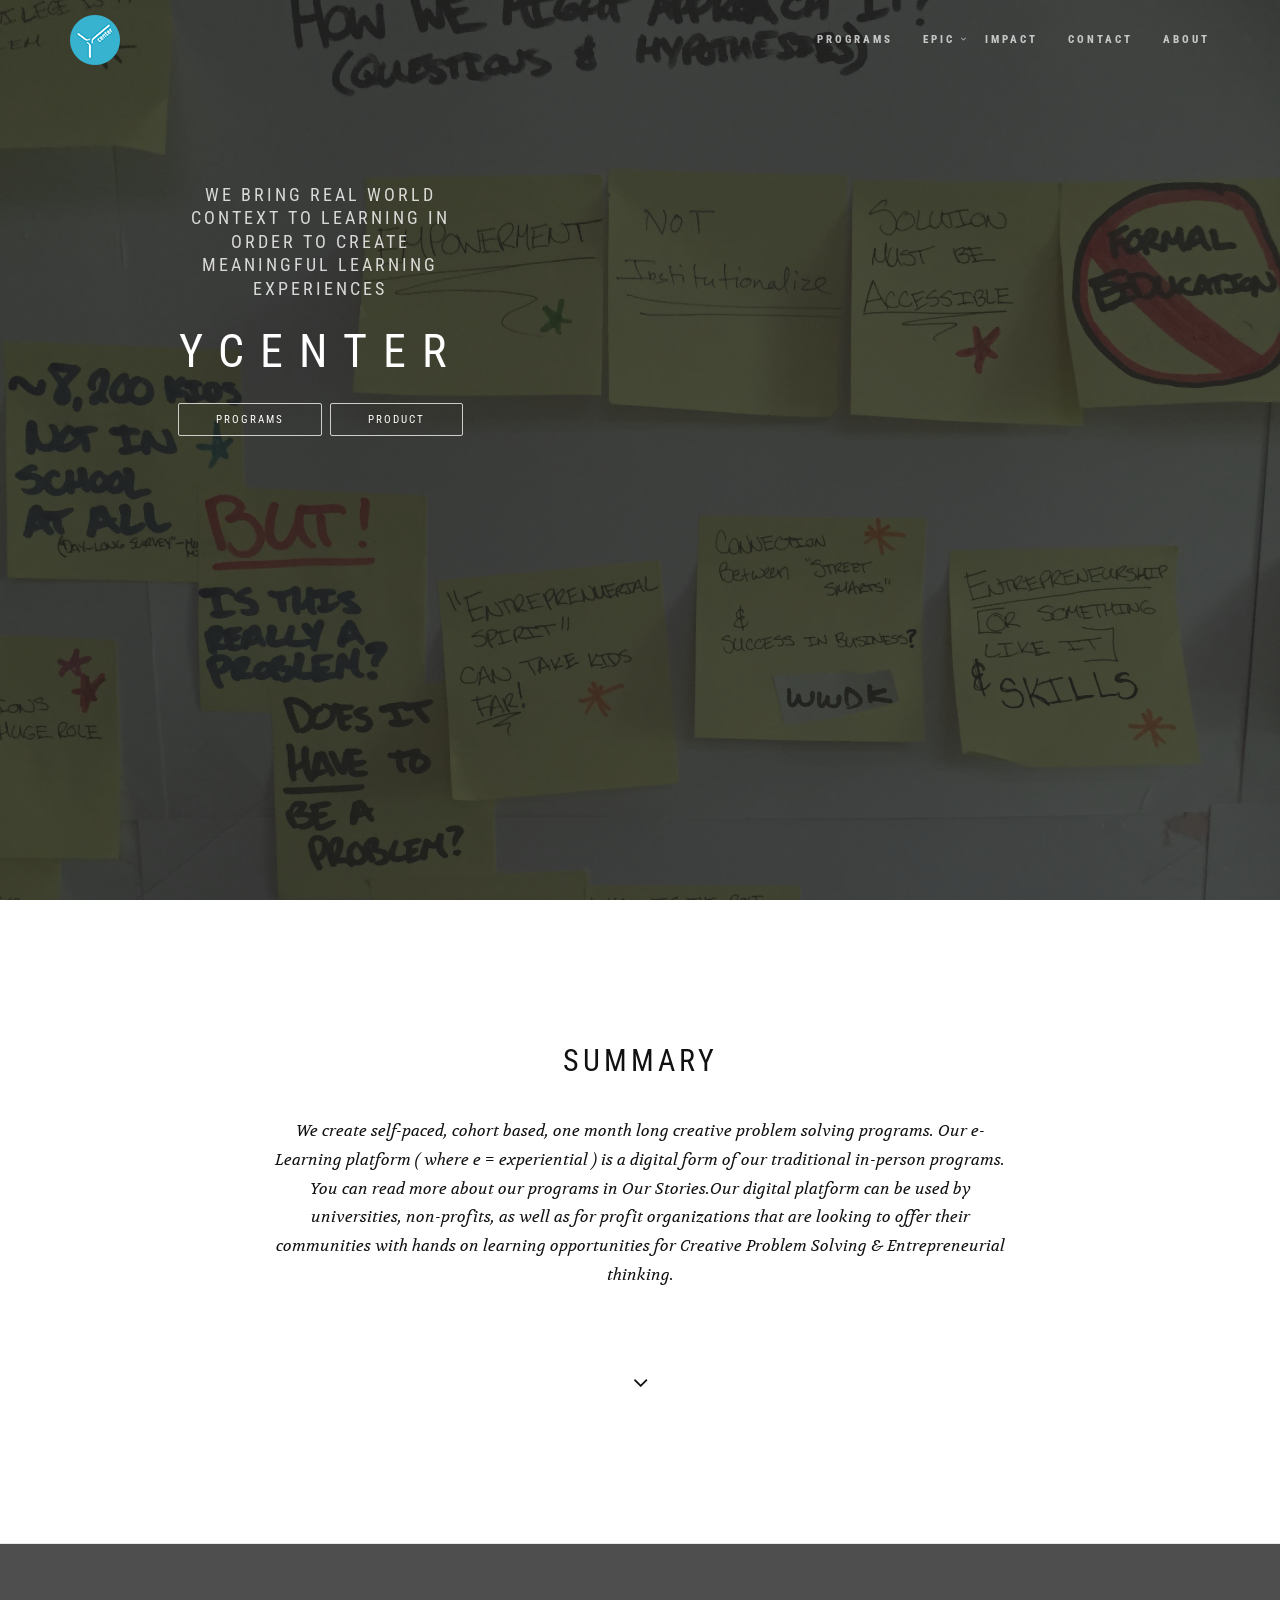
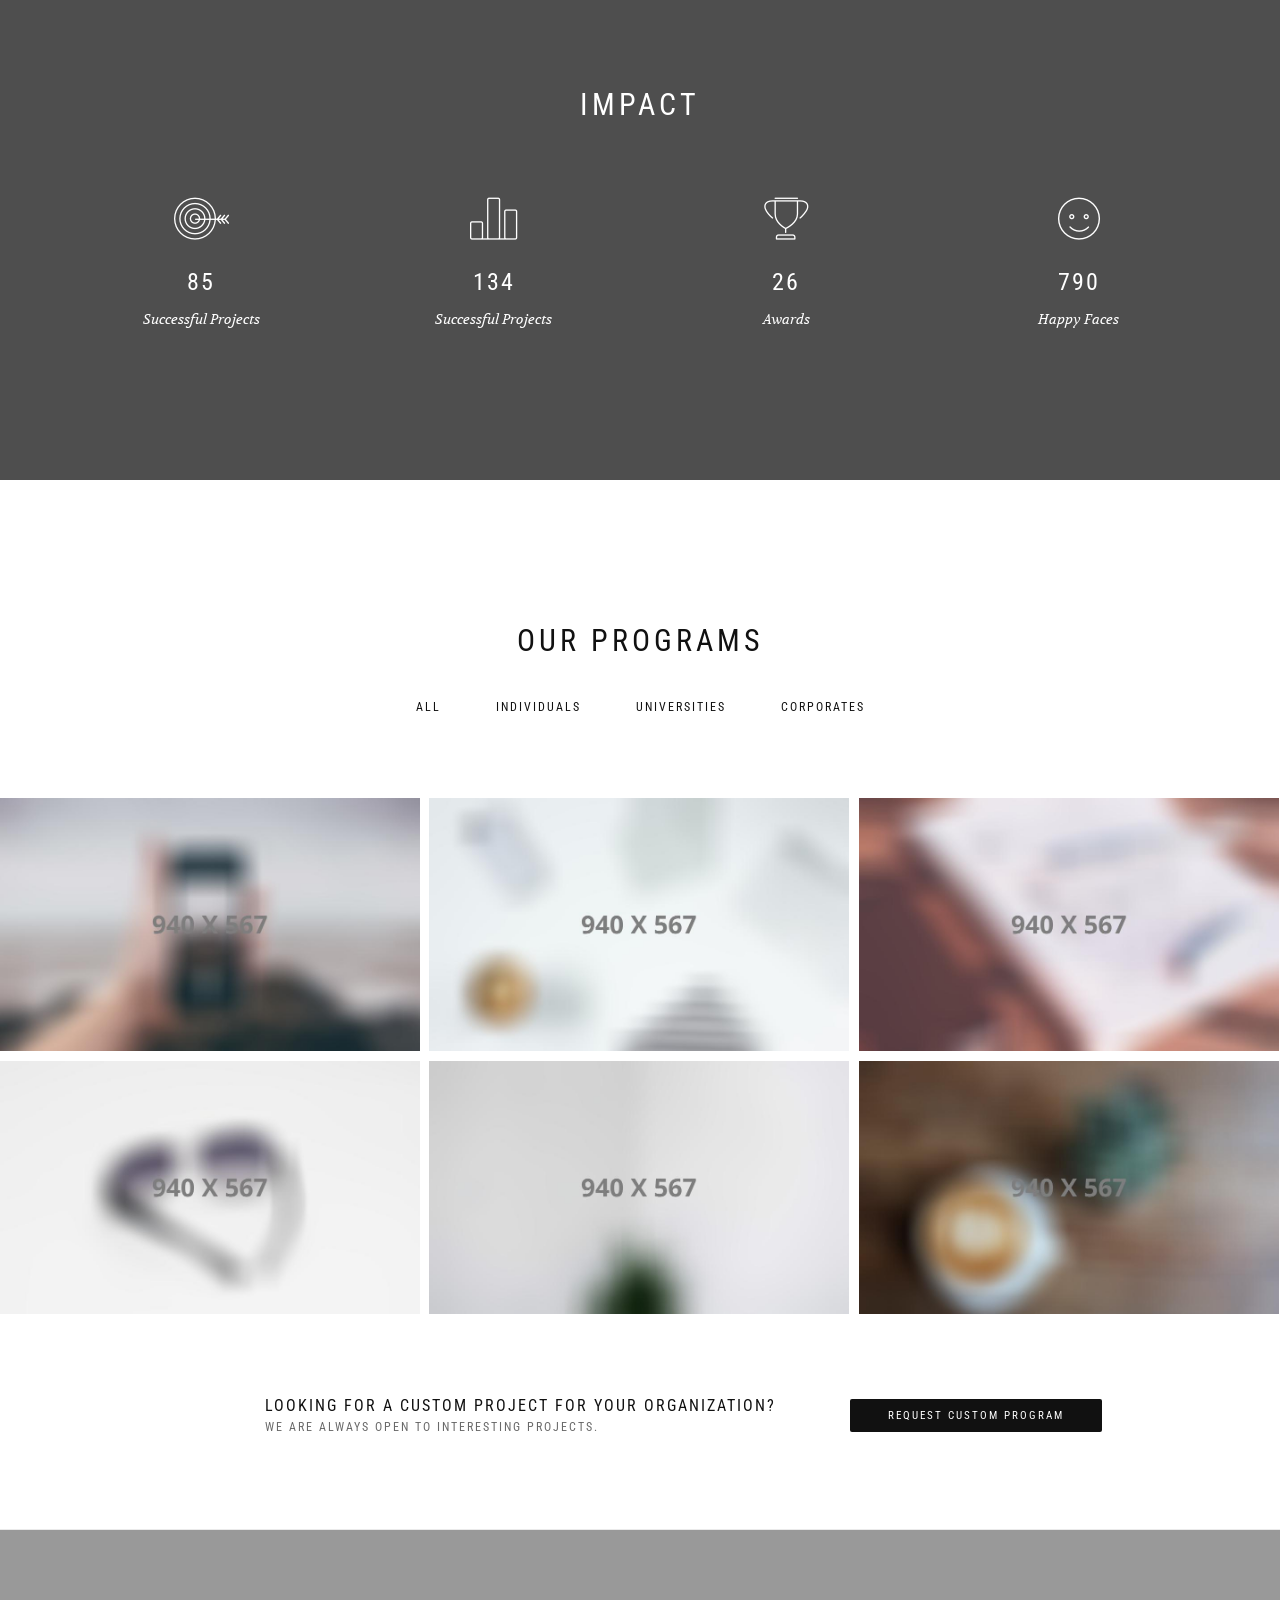
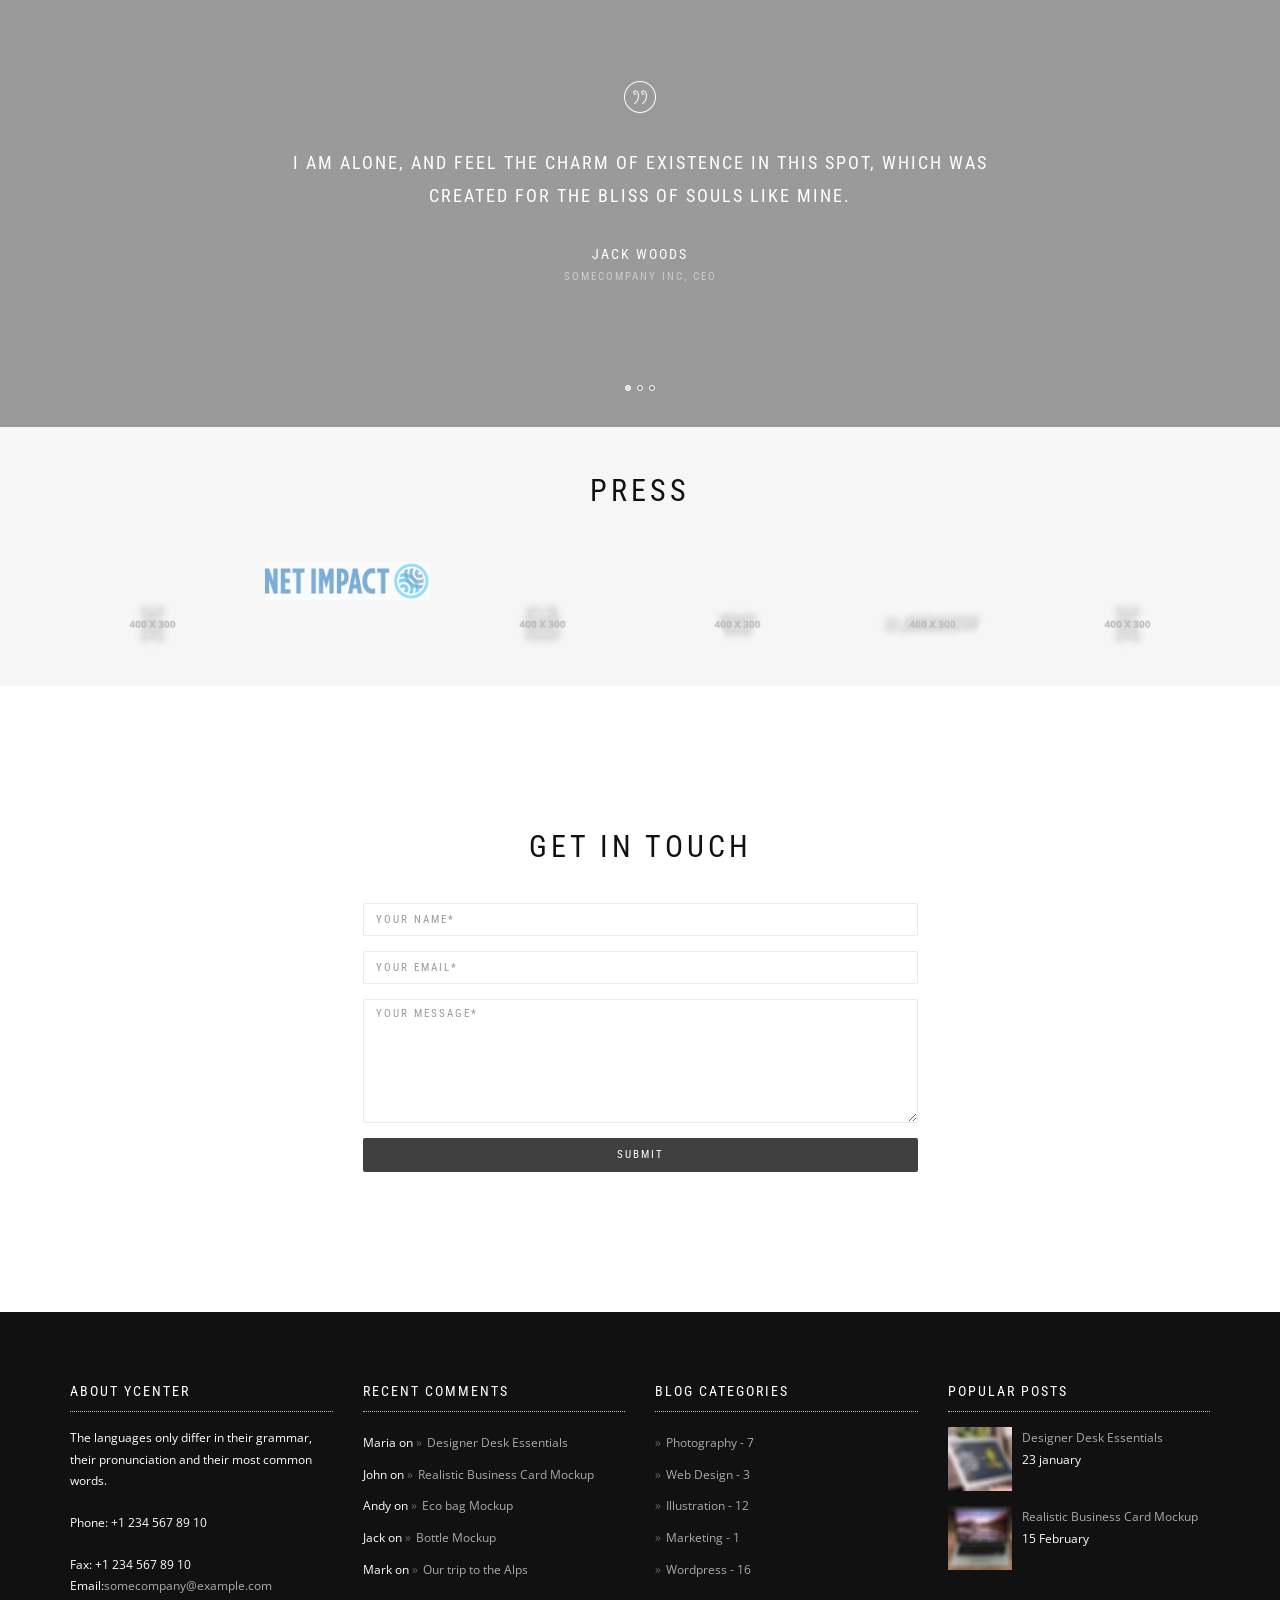
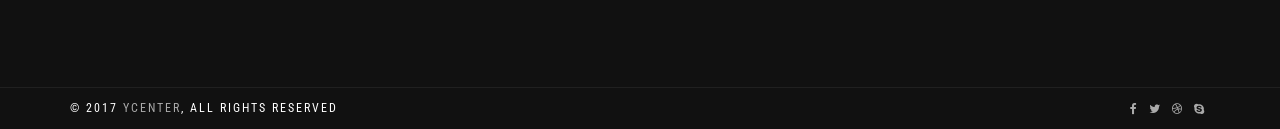
==== commit 8a45bf3a: "Owl brought back, press working fine" ====
--- a/index.html
+++ b/index.html
@@ -23,8 +23,8 @@
     <link href="assets/lib/animate.css/animate.css" rel="stylesheet">
     <link href="assets/lib/components-font-awesome/css/font-awesome.min.css" rel="stylesheet"> 
     <link href="assets/lib/flexslider/flexslider.css" rel="stylesheet">
-    <link href="assets/css/owl.carousel/owl.carousel.min.css" rel="stylesheet">
-    <link href="assets/css/owl.theme.default.min.css" rel="stylesheet">
+     <link href="assets/lib/owl.carousel/dist/assets/owl.carousel.min.css" rel="stylesheet">
+    <link href="assets/lib/owl.carousel/dist/assets/owl.theme.default.min.css" rel="stylesheet">
     <link href="assets/lib/magnific-popup/dist/magnific-popup.css" rel="stylesheet">
         <link href="assets/lib/et-line-font/et-line-font.css" rel="stylesheet">
 
@@ -43,7 +43,8 @@
       <nav class="navbar navbar-custom navbar-fixed-top navbar-transparent" role="navigation">
         <div class="container">
           <div class="navbar-header">
-            <button class="navbar-toggle" type="button" data-toggle="collapse" data-target="#custom-collapse"><span class="sr-only">Toggle navigation</span><span class="icon-bar"></span><span class="icon-bar"></span><span class="icon-bar"></span></button><a class="navbar-brand" href="index.html"><img src ="assets/images/Ycenter-circlelogo-vectorBJWBoost-1.pn"></a>
+            <button class="navbar-toggle" type="button" data-toggle="collapse" data-target="#custom-collapse"></button>
+            <a href="index.html"><img src ="assets/Ycenter-img/Ycenter-circlelogo-vectorBJWBoost-1.png"></a>
           </div>
           <div class="collapse navbar-collapse" id="custom-collapse">
             <ul class="nav navbar-nav navbar-right">
@@ -66,8 +67,7 @@
                   </li>
                   <li class="dropdown"><a href="#">About</a></li>
                 </ul>
-              </li>
-                                    
+             </div>                       
         </div>
       </nav>
 
@@ -76,7 +76,7 @@
 
 
 	
-      <section class="home-section home-full-height home-fade bg-dark-30" id="home">
+      <section class="home-section home-full-height home-fade bg-dark-60" id="home" data-background="assets/Ycenter-img/banner1.jpg">
   		<div class="container-fluid">
 
 		  <div class="row">
@@ -84,8 +84,8 @@
 		  	<div class="col-md-6 col-sm-6 col-xs-12">
 			    <div class="ycenter-caption">
 			          <div class="caption-content">
-			            <div class="font-alt mb-30 ycenter-title-size-1">Hello &amp; welcome</div>
-			            <div class="font-alt mb-40 ycenter-title-size-4">To Y-center</div>
+			            <div class="font-alt mb-10 ycenter-title-size-2">We bring real world context to learning in order to create meaningful learning experiences</div>
+			            <div class="font-alt mb-10 ycenter-title-size-3">Ycenter</div>
 
 			            <a class="section-scroll btn btn-border-w btn-round " style="margin-right: 5px;" href="#about">Programs</a>
 			             <a class="section-scroll btn btn-border-w btn-round" href="#about">Product</a>
@@ -93,16 +93,15 @@
 			        </div>
 			  </div>
 
-
-			  <div class="col-md-6 col-sm-6 col-xs-12">
+			  	<!-- Video for Header -
+			  				  <div class="col-md-6 col-sm-6 col-xs-12">
 			  	<div class="ycenter-caption">
 
 				    <iframe width="420" height="315"
 							src="https://www.youtube.com/embed/XGSy3_Czz8k">
-					</iframe> </div>
-				<div>
-			  </div>
-
+					</iframe> 
+				</div>
+						commented for cliarity for now -->
 		  </div>
 
 		</div>
@@ -141,7 +140,7 @@
           <div class="container">
           	 <div class="row">
               <div class="col-sm-6 col-sm-offset-3">
-                <h2 class="module-title font-alt">Scoreboard/Impact</h2>
+                <h2 class="module-title font-alt">Impact</h2>
               </div>
             </div>
             <div class="row multi-columns-row">
@@ -177,7 +176,7 @@
           </div>
         </section>
 <!-- Impact End -->
-        
+<!--Project Begins-->        
         <section class="module pb-0" id="works">
           <div class="container">
             <div class="row">
@@ -253,9 +252,9 @@
             </div>
           </div>
         </section>
-        
+<!--Project Ends-->        
         <hr class="divider-w">
-       
+<!--Testimonials Begin-->       
         <section class="module bg-dark-60 pt-0 pb-0 parallax-bg testimonial" data-background="assets/images/testimonial_bg.jpg">
           <div class="testimonials-slider pt-140 pb-140">
             <ul class="slides">
@@ -334,60 +333,72 @@
             </ul>
           </div>
         </section>
-        <section class="module" id="news">
-          <div class="container">
-            <div class="row">
+<!--Testimonials Ens-->       
+
+        
+
+<!-- Press Begin-->
+        <section class="module-small bg-light p-0">
+          <div class="container">
+          	<br><br>
+          	<div class="row">
               <div class="col-sm-6 col-sm-offset-3">
-                <h2 class="module-title font-alt">Latest blog posts</h2>
-                <div class="module-subtitle font-serif">A wonderful serenity has taken possession of my entire soul, like these sweet mornings of spring which I enjoy with my whole heart.</div>
-              </div>
-            </div>
-            <div class="row multi-columns-row post-columns">
-              <div class="col-sm-6 col-md-4 col-lg-4">
-                <div class="post mb-20">
-                  <div class="post-thumbnail"><a href="#"><img src="assets/images/post-1.jpg" alt="Blog-post Thumbnail"/></a></div>
-                  <div class="post-header font-alt">
-                    <h2 class="post-title"><a href="#">Our trip to the Alps</a></h2>
-                    <div class="post-meta">By&nbsp;<a href="#">Mark Stone</a>&nbsp;| 23 November | 3 Comments
-                    </div>
-                  </div>
-                  <div class="post-entry">
-                    <p>A wonderful serenity has taken possession of my entire soul, like these sweet mornings of spring which I enjoy with my whole heart.</p>
-                  </div>
-                  <div class="post-more"><a class="more-link" href="#">Read more</a></div>
-                </div>
-              </div>
-              <div class="col-sm-6 col-md-4 col-lg-4">
-                <div class="post mb-20">
-                  <div class="post-thumbnail"><a href="#"><img src="assets/images/post-2.jpg" alt="Blog-post Thumbnail"/></a></div>
-                  <div class="post-header font-alt">
-                    <h2 class="post-title"><a href="#">Shore after the tide</a></h2>
-                    <div class="post-meta">By&nbsp;<a href="#">Andy River</a>&nbsp;| 11 November | 4 Comments
-                    </div>
-                  </div>
-                  <div class="post-entry">
-                    <p>A wonderful serenity has taken possession of my entire soul, like these sweet mornings of spring which I enjoy with my whole heart.</p>
-                  </div>
-                  <div class="post-more"><a class="more-link" href="#">Read more</a></div>
-                </div>
-              </div>
-              <div class="col-sm-6 col-md-4 col-lg-4">
-                <div class="post mb-20">
-                  <div class="post-thumbnail"><a href="#"><img src="assets/images/post-3.jpg" alt="Blog-post Thumbnail"/></a></div>
-                  <div class="post-header font-alt">
-                    <h2 class="post-title"><a href="#">We in New Zealand</a></h2>
-                    <div class="post-meta">By&nbsp;<a href="#">Dylan Woods</a>&nbsp;| 5 November | 15 Comments
-                    </div>
-                  </div>
-                  <div class="post-entry">
-                    <p>A wonderful serenity has taken possession of my entire soul, like these sweet mornings of spring which I enjoy with my whole heart.</p>
-                  </div>
-                  <div class="post-more"><a class="more-link" href="#">Read more</a></div>
-                </div>
-              </div>
-            </div>
-          </div>
-        </section>
+                <h3 class="module-title-press font-alt">Press</h3>
+              </div>
+            </div>
+            <div class="row client">
+              <div class="owl-carousel text-center" data-items="6" data-pagination="false" data-navigation="false">
+                <div class="owl-item">
+                  <div class="col-sm-12">
+                    <div class="client-logo"><a href = "#"><img src="assets/Ycenter-img/Net_Impact_Logo_0.png" alt="Client Logo"/></a></div>
+                  </div>
+                </div>
+                <div class="owl-item">
+                  <div class="col-sm-12">
+                    <div class="client-logo"><img src="assets/images/client-logo-2.png" alt="Client Logo"/></div>
+                  </div>
+                </div>
+                <div class="owl-item">
+                  <div class="col-sm-12">
+                    <div class="client-logo"><img src="assets/Ycenter-img/Net_Impact_Logo_0.png" alt="Client Logo"/></div>
+                  </div>
+                </div>
+                <div class="owl-item">
+                  <div class="col-sm-12">
+                    <div class="client-logo"><img src="assets/images/client-logo-4.png" alt="Client Logo"/></div>
+                  </div>
+                </div>
+                <div class="owl-item">
+                  <div class="col-sm-12">
+                    <div class="client-logo"><img src="assets/images/client-logo-5.png" alt="Client Logo"/></div>
+                  </div>
+                </div>
+                <div class="owl-item">
+                  <div class="col-sm-12">
+                    <div class="client-logo"><img src="assets/images/client-logo-1.png" alt="Client Logo"/></div>
+                  </div>
+                </div>
+                <div class="owl-item">
+                  <div class="col-sm-12">
+                    <div class="client-logo"><img src="assets/images/client-logo-2.png" alt="Client Logo"/></div>
+                  </div>
+                </div>
+                <div class="owl-item">
+                  <div class="col-sm-12">
+                    <div class="client-logo"><img src="assets/images/client-logo-3.png" alt="Client Logo"/></div>
+                  </div>
+                </div>
+                <div class="owl-item">
+                  <div class="col-sm-12">
+                    <div class="client-logo"><img src="assets/images/client-logo-4.png" alt="Client Logo"/></div>
+                  </div>
+                </div>
+              </div>
+            </div>
+          </div>
+        </section>
+<!--Press End-->        
+        <!--
         <div class="module-small bg-dark">
           <div class="container">
             <div class="row">
@@ -410,7 +421,7 @@
               </div>
             </div>
           </div>
-        </div>
+        </div> -->
         <section class="module" id="contact">
           <div class="container">
             <div class="row">
@@ -450,7 +461,7 @@
             <div class="row">
               <div class="col-sm-3">
                 <div class="widget">
-                  <h5 class="widget-title font-alt">About Titan</h5>
+                  <h5 class="widget-title font-alt">About Ycenter</h5>
                   <p>The languages only differ in their grammar, their pronunciation and their most common words.</p>
                   <p>Phone: +1 234 567 89 10</p>Fax: +1 234 567 89 10
                   <p>Email:<a href="#">somecompany@example.com</a></p>
@@ -509,7 +520,7 @@
           <div class="container">
             <div class="row">
               <div class="col-sm-6">
-                <p class="copyright font-alt">&copy; 2017&nbsp;<a href="index.html">TitaN</a>, All Rights Reserved</p>
+                <p class="copyright font-alt">&copy; 2017&nbsp;<a href="index.html">Ycenter</a>, All Rights Reserved</p>
               </div>
               <div class="col-sm-6">
                 <div class="footer-social-links"><a href="#"><i class="fa fa-facebook"></i></a><a href="#"><i class="fa fa-twitter"></i></a><a href="#"><i class="fa fa-dribbble"></i></a><a href="#"><i class="fa fa-skype"></i></a>
--- a/assets/css/style.css
+++ b/assets/css/style.css
@@ -915,6 +915,17 @@
   color: #111;
   margin: 0 0 70px;
 }
+
+.module-title-press {
+  position: relative;
+  letter-spacing: 4px;
+  text-align: center;
+  font-weight: 400;
+  font-size: 30px;
+  color: #111;
+  margin: 0 0 50px;
+}
+
 
 .module-subtitle {
   text-align: center;
@@ -1930,7 +1941,7 @@
 .callout-title {
   font-weight: 400;
   font-size: 16px;
-  color: black;
+  color: #111;
   margin: 0;
 }
 
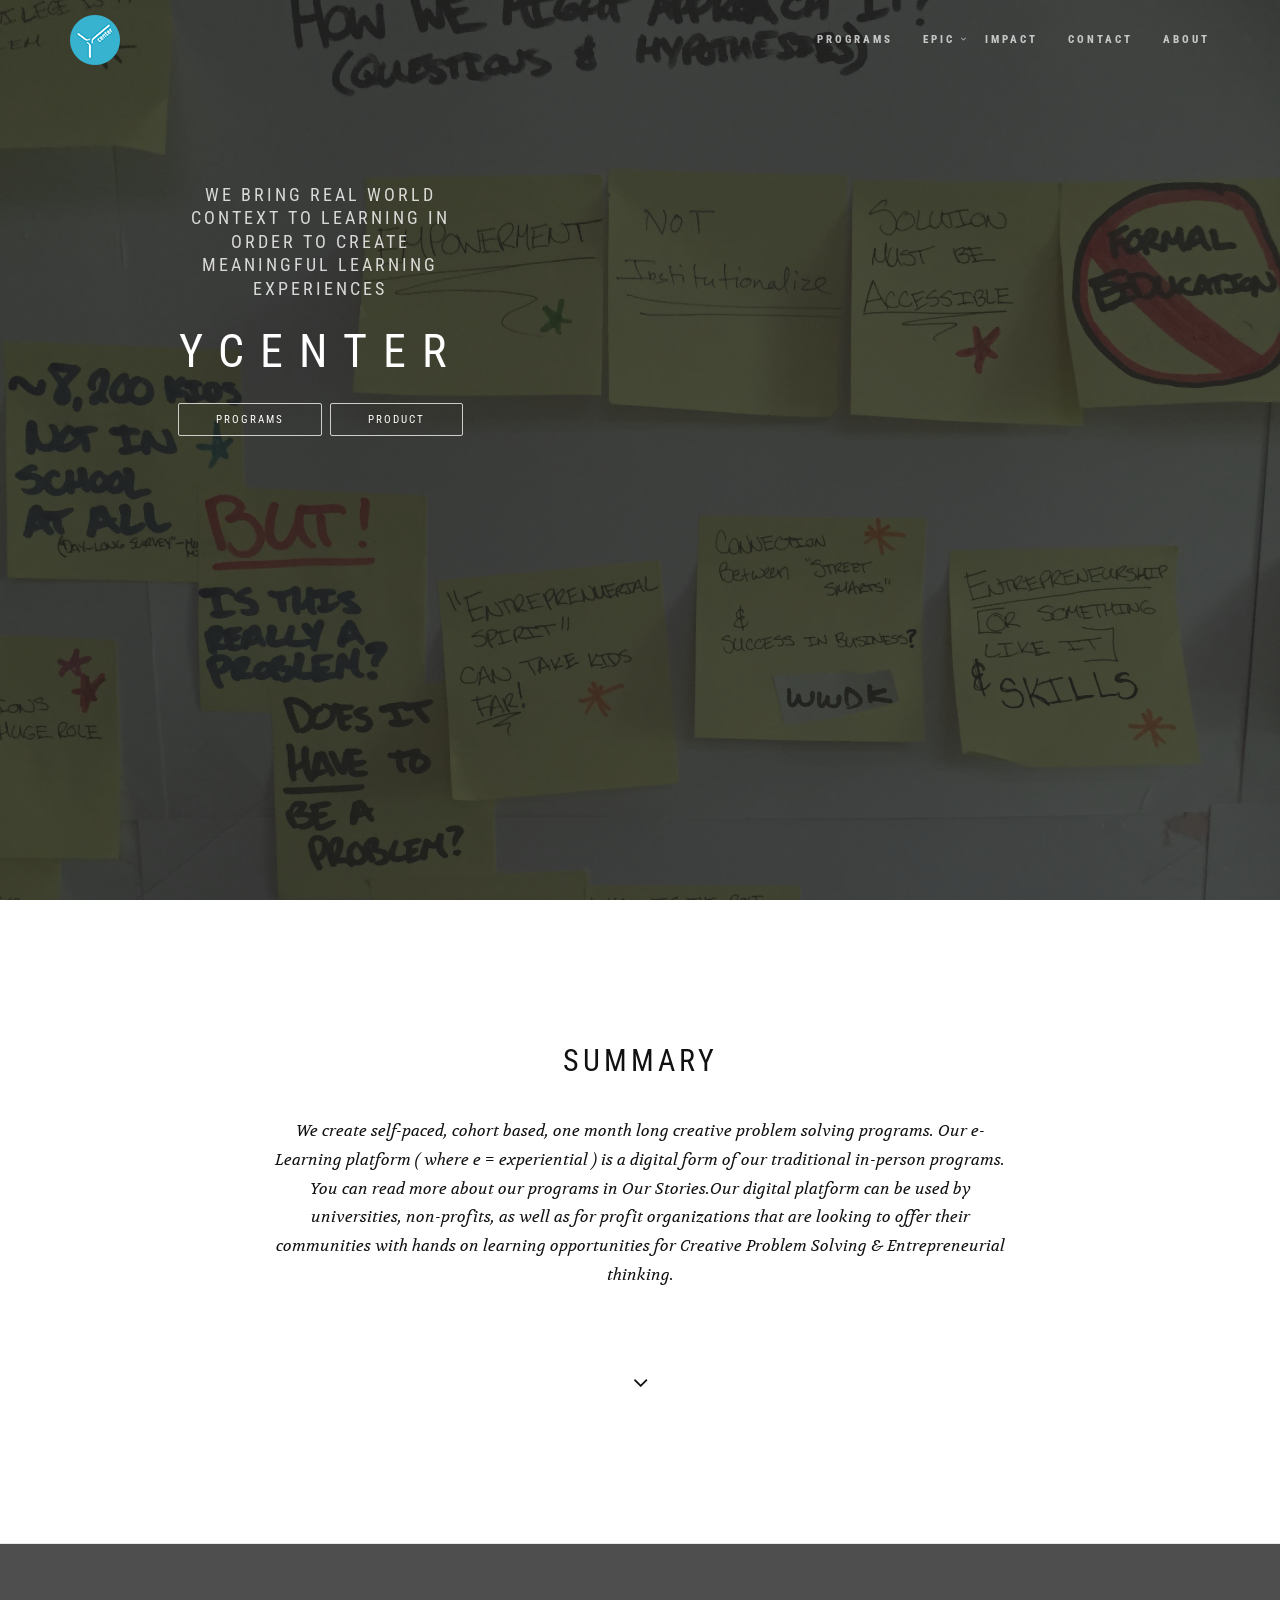
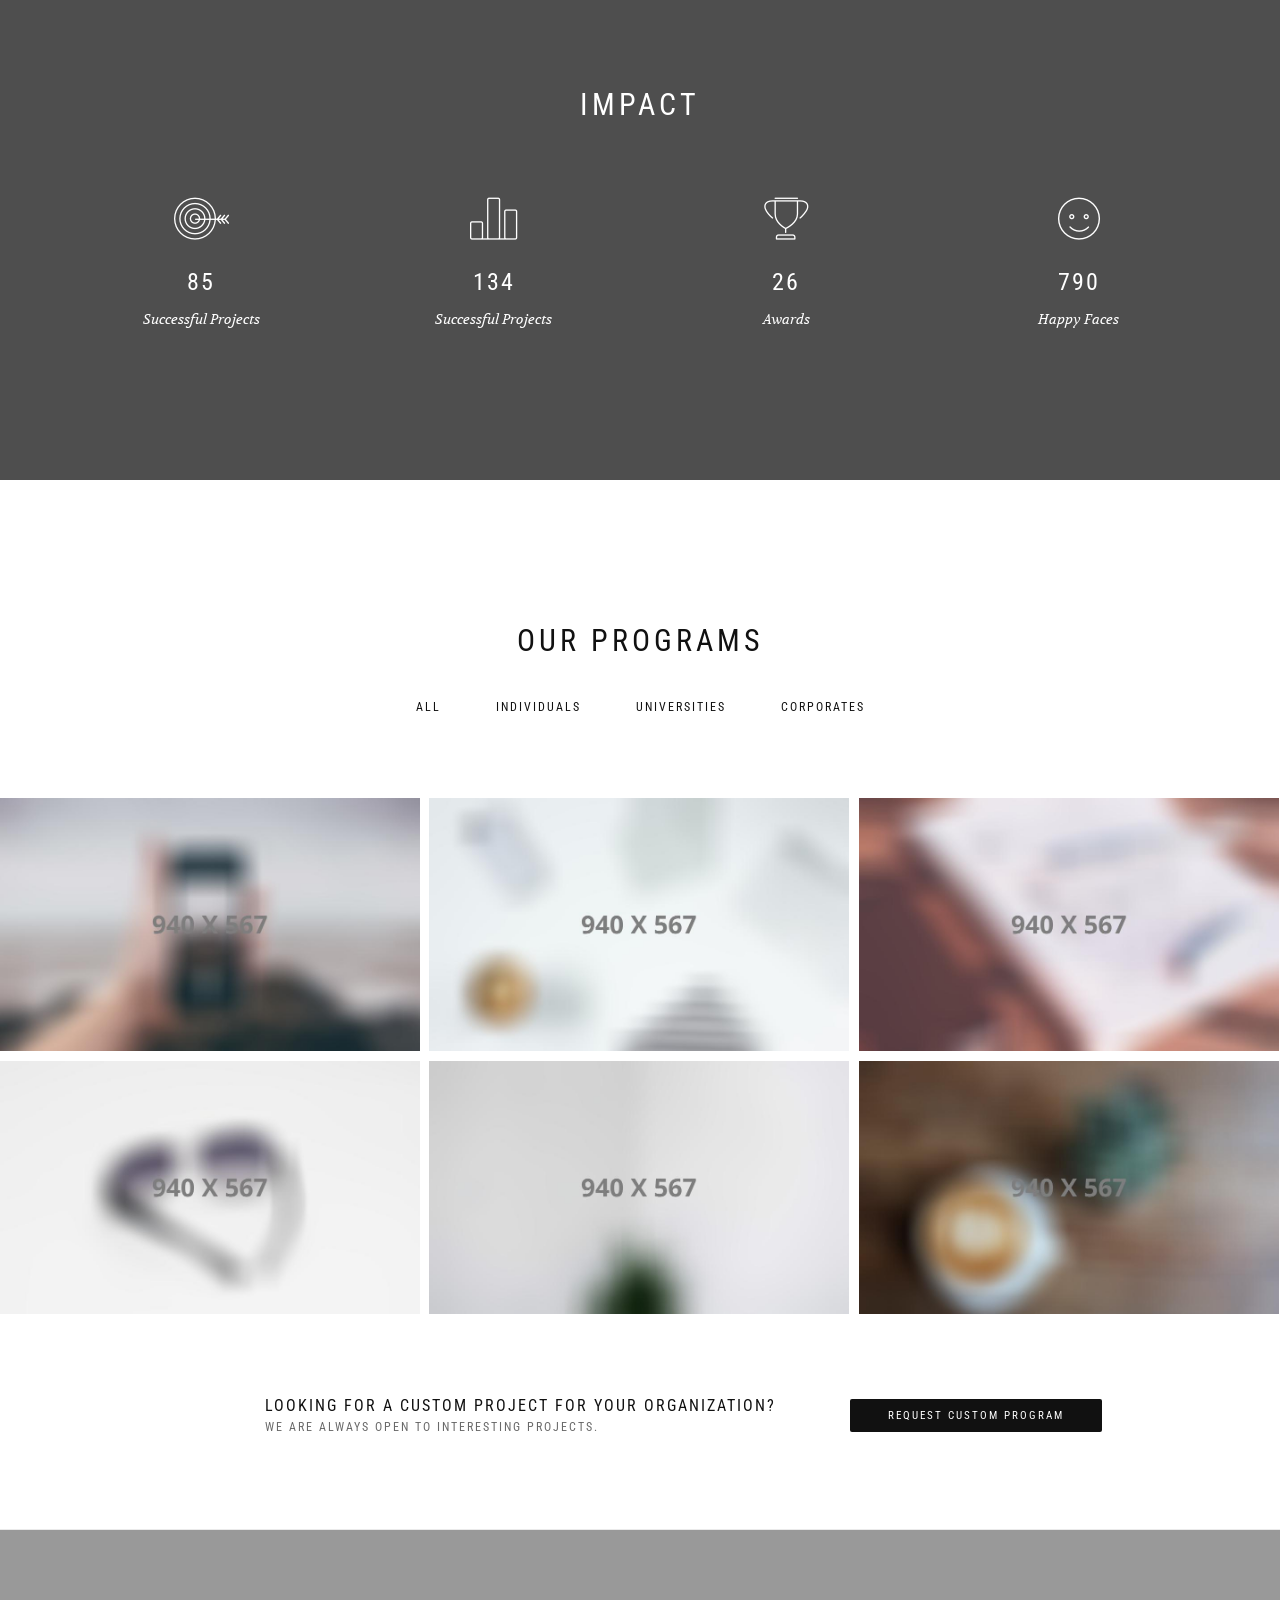
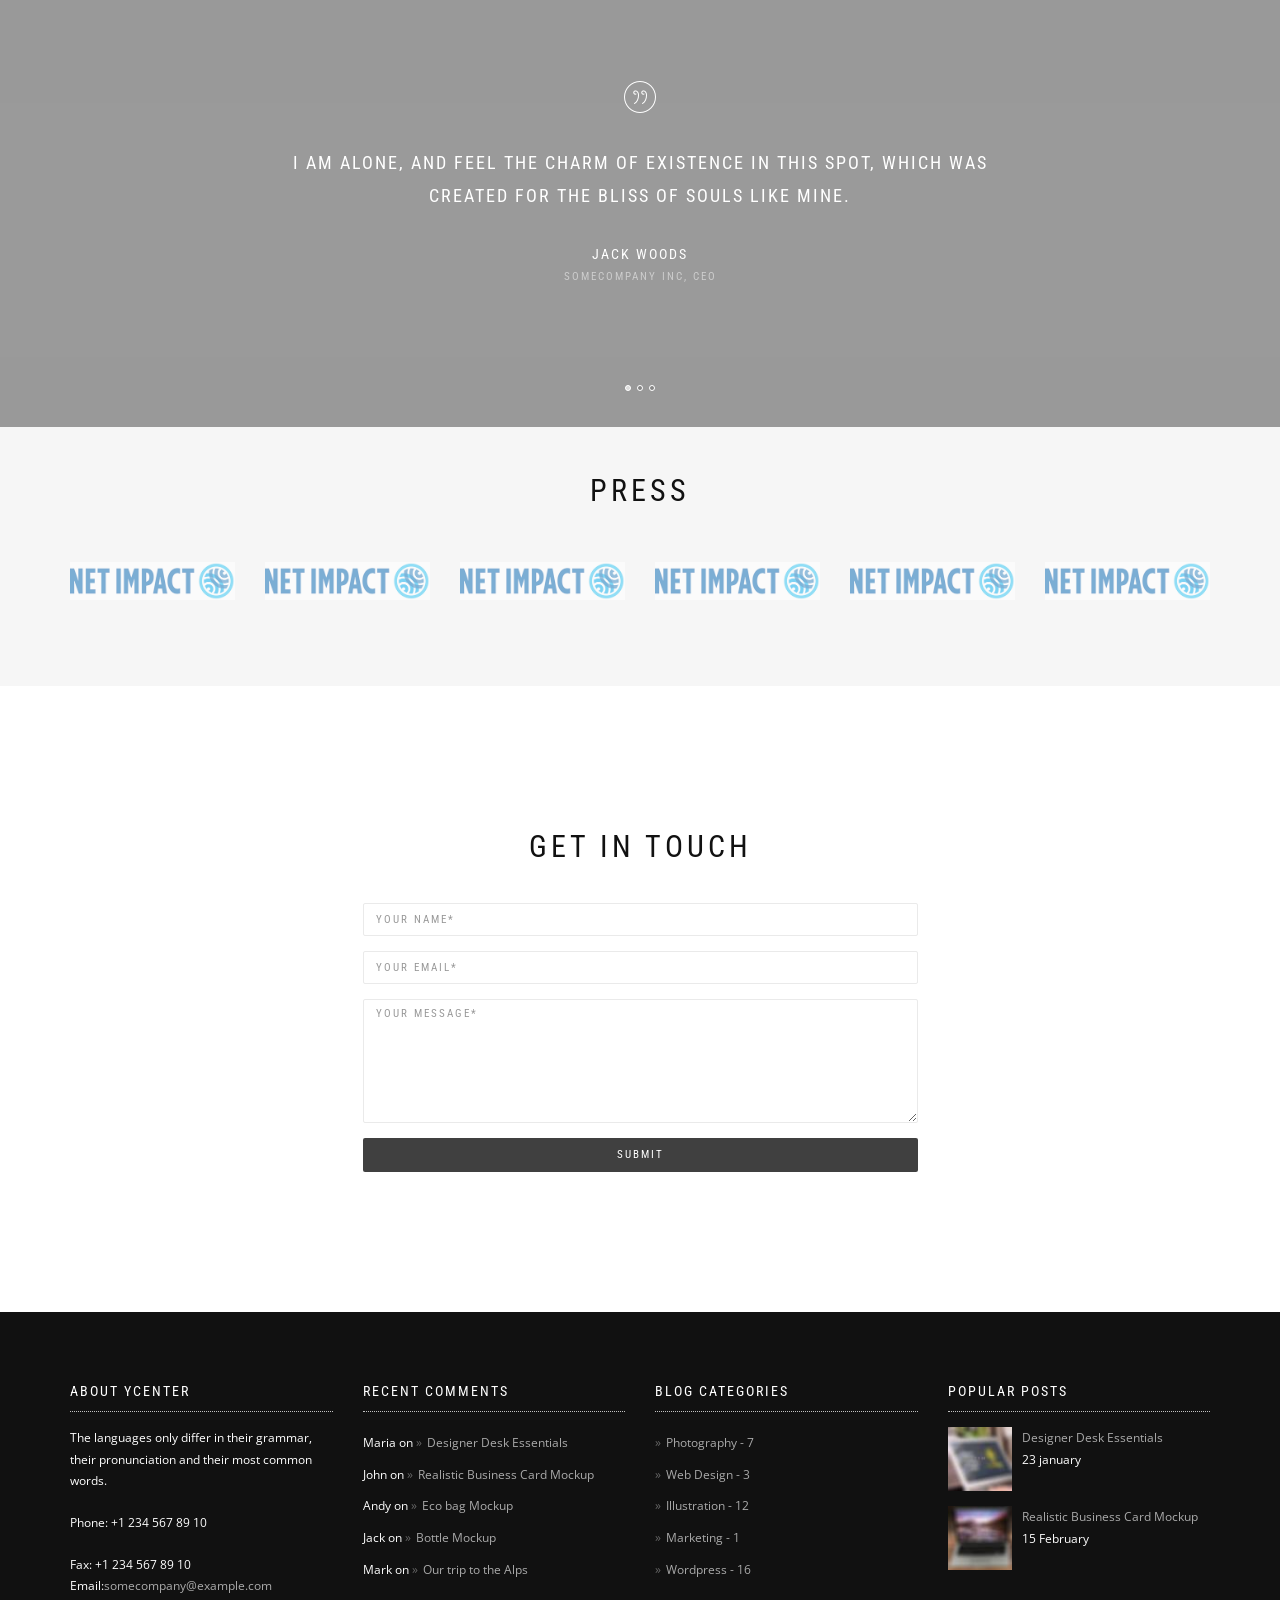
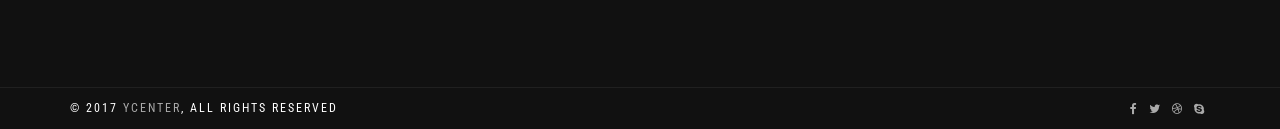
==== commit e5c06ea3: "Owl doc-src deleted |press working" ====
--- a/index.html
+++ b/index.html
@@ -355,37 +355,37 @@
                 </div>
                 <div class="owl-item">
                   <div class="col-sm-12">
-                    <div class="client-logo"><img src="assets/images/client-logo-2.png" alt="Client Logo"/></div>
-                  </div>
-                </div>
-                <div class="owl-item">
-                  <div class="col-sm-12">
-                    <div class="client-logo"><img src="assets/Ycenter-img/Net_Impact_Logo_0.png" alt="Client Logo"/></div>
-                  </div>
-                </div>
-                <div class="owl-item">
-                  <div class="col-sm-12">
-                    <div class="client-logo"><img src="assets/images/client-logo-4.png" alt="Client Logo"/></div>
-                  </div>
-                </div>
-                <div class="owl-item">
-                  <div class="col-sm-12">
-                    <div class="client-logo"><img src="assets/images/client-logo-5.png" alt="Client Logo"/></div>
-                  </div>
-                </div>
-                <div class="owl-item">
-                  <div class="col-sm-12">
-                    <div class="client-logo"><img src="assets/images/client-logo-1.png" alt="Client Logo"/></div>
-                  </div>
-                </div>
-                <div class="owl-item">
-                  <div class="col-sm-12">
-                    <div class="client-logo"><img src="assets/images/client-logo-2.png" alt="Client Logo"/></div>
-                  </div>
-                </div>
-                <div class="owl-item">
-                  <div class="col-sm-12">
-                    <div class="client-logo"><img src="assets/images/client-logo-3.png" alt="Client Logo"/></div>
+                    <div class="client-logo"><img src="assets/Ycenter-img/Net_Impact_Logo_0.png" alt="Client Logo"/></div>
+                  </div>
+                </div>
+                <div class="owl-item">
+                  <div class="col-sm-12">
+                    <div class="client-logo"><img src="assets/Ycenter-img/Net_Impact_Logo_0.png" alt="Client Logo"/></div>
+                  </div>
+                </div>
+                <div class="owl-item">
+                  <div class="col-sm-12">
+                    <div class="client-logo"><img src="assets/Ycenter-img/Net_Impact_Logo_0.png" alt="Client Logo"/></div>
+                  </div>
+                </div>
+                <div class="owl-item">
+                  <div class="col-sm-12">
+                    <div class="client-logo"><img src="assets/Ycenter-img/Net_Impact_Logo_0.png" alt="Client Logo"/></div>
+                  </div>
+                </div>
+                <div class="owl-item">
+                  <div class="col-sm-12">
+                    <div class="client-logo"><img src="assets/Ycenter-img/Net_Impact_Logo_0.png" alt="Client Logo"/></div>
+                  </div>
+                </div>
+                <div class="owl-item">
+                  <div class="col-sm-12">
+                    <div class="client-logo"><img src="assets/Ycenter-img/Net_Impact_Logo_0.png" alt="Client Logo"/></div>
+                  </div>
+                </div>
+                <div class="owl-item">
+                  <div class="col-sm-12">
+                    <div class="client-logo"><img src="assets/Ycenter-img/Net_Impact_Logo_0.png" alt="Client Logo"/></div>
                   </div>
                 </div>
                 <div class="owl-item">
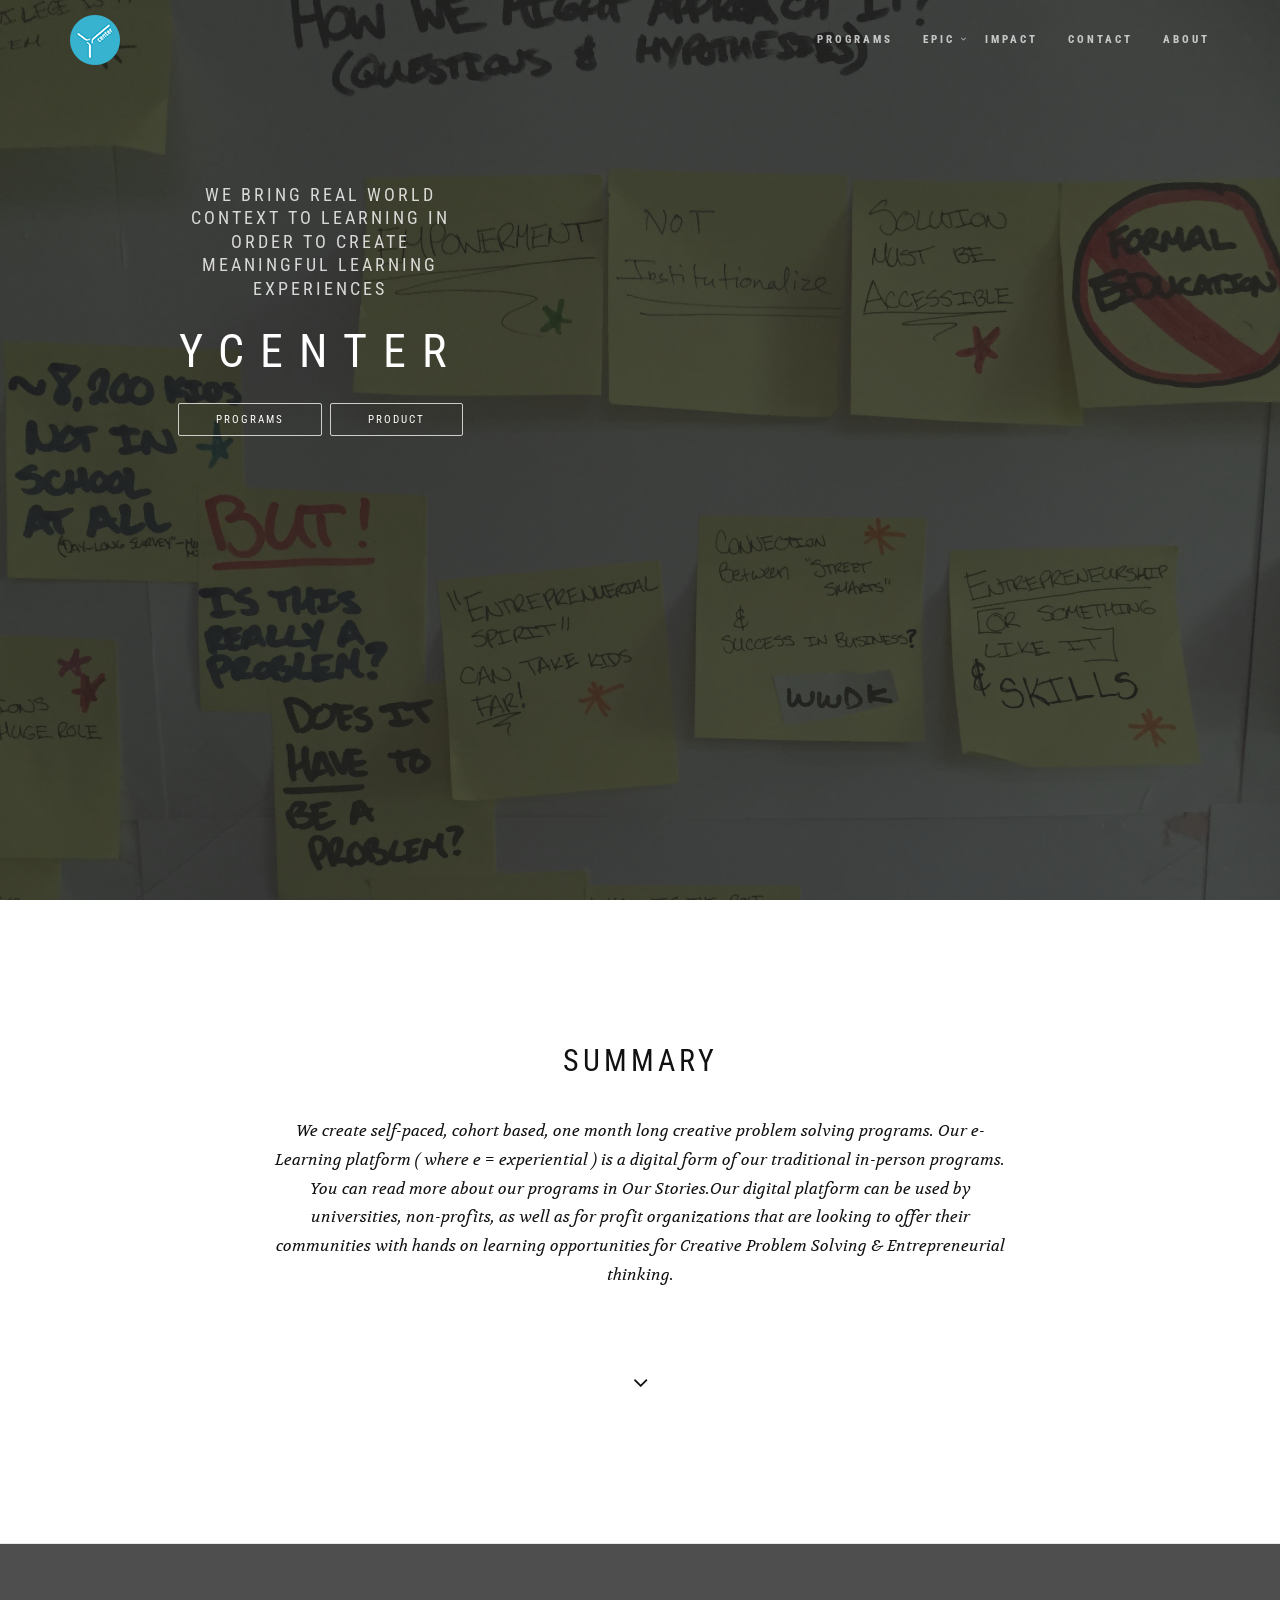
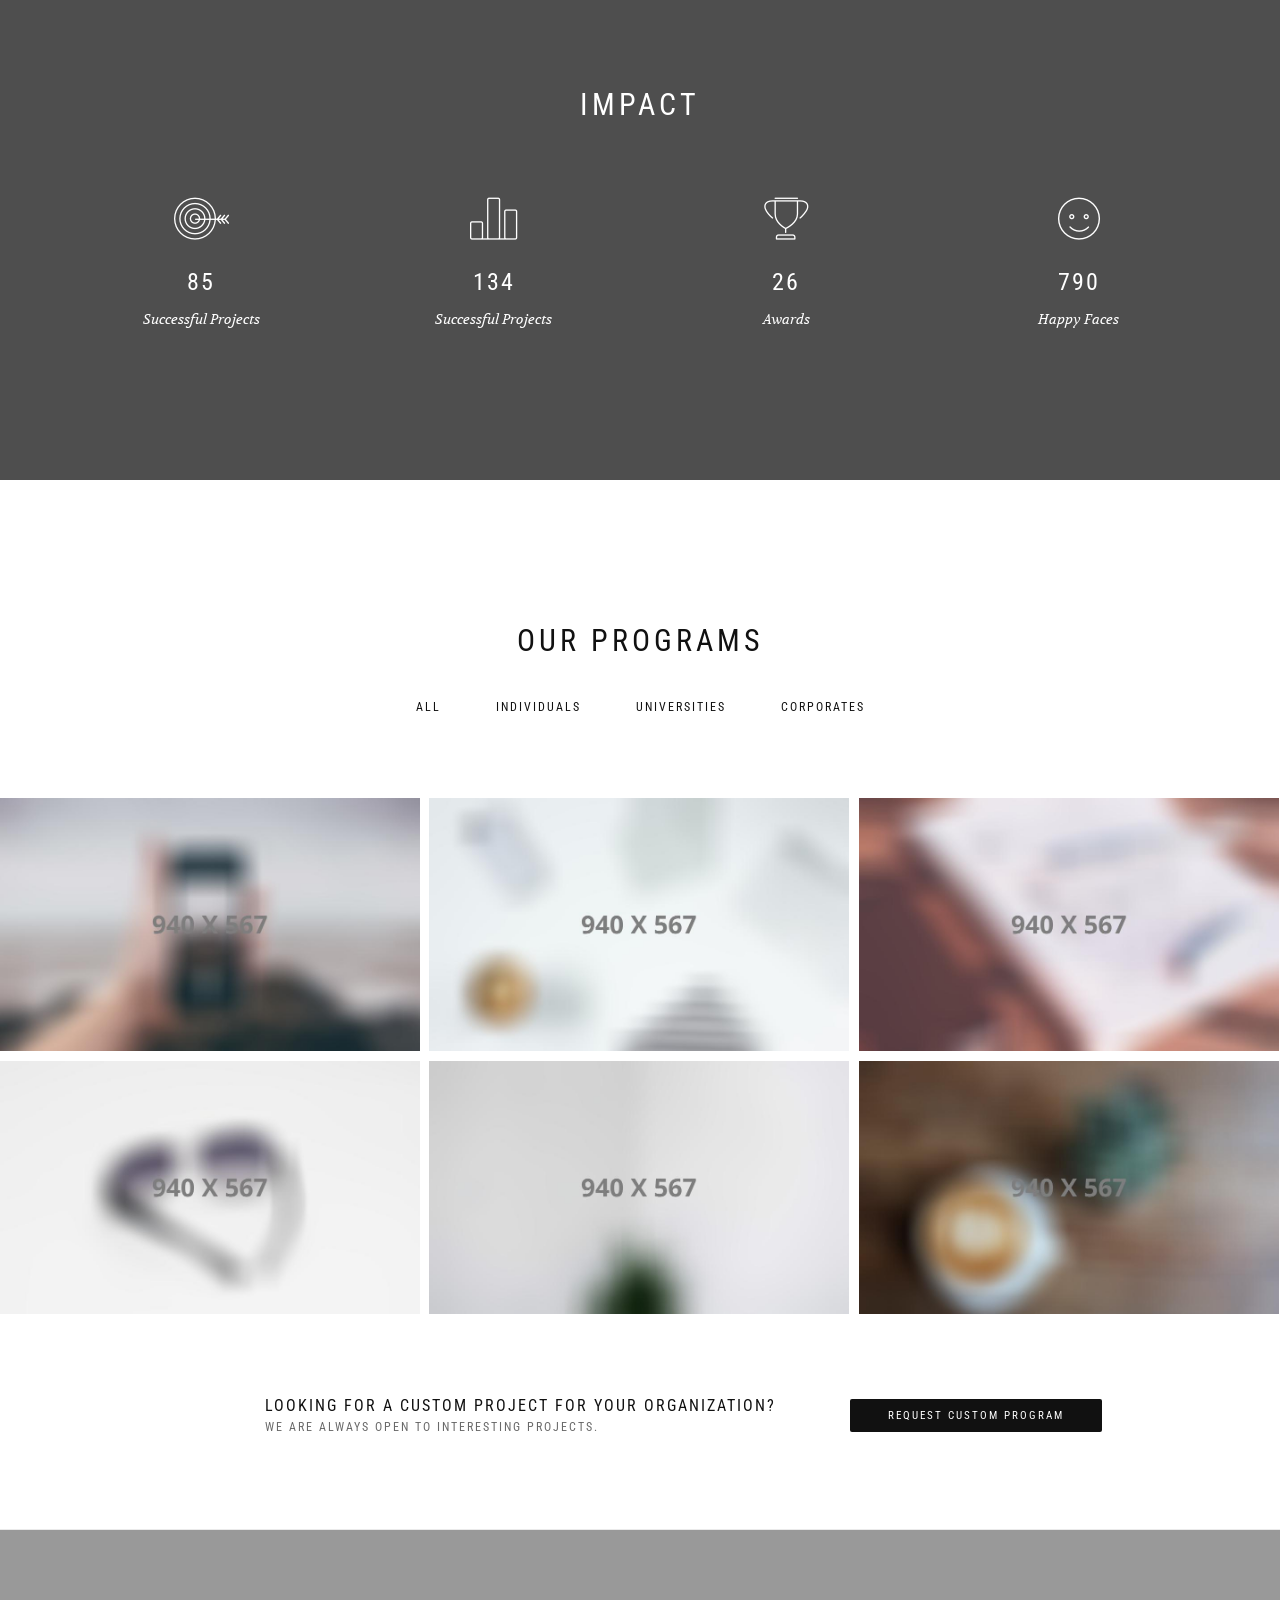
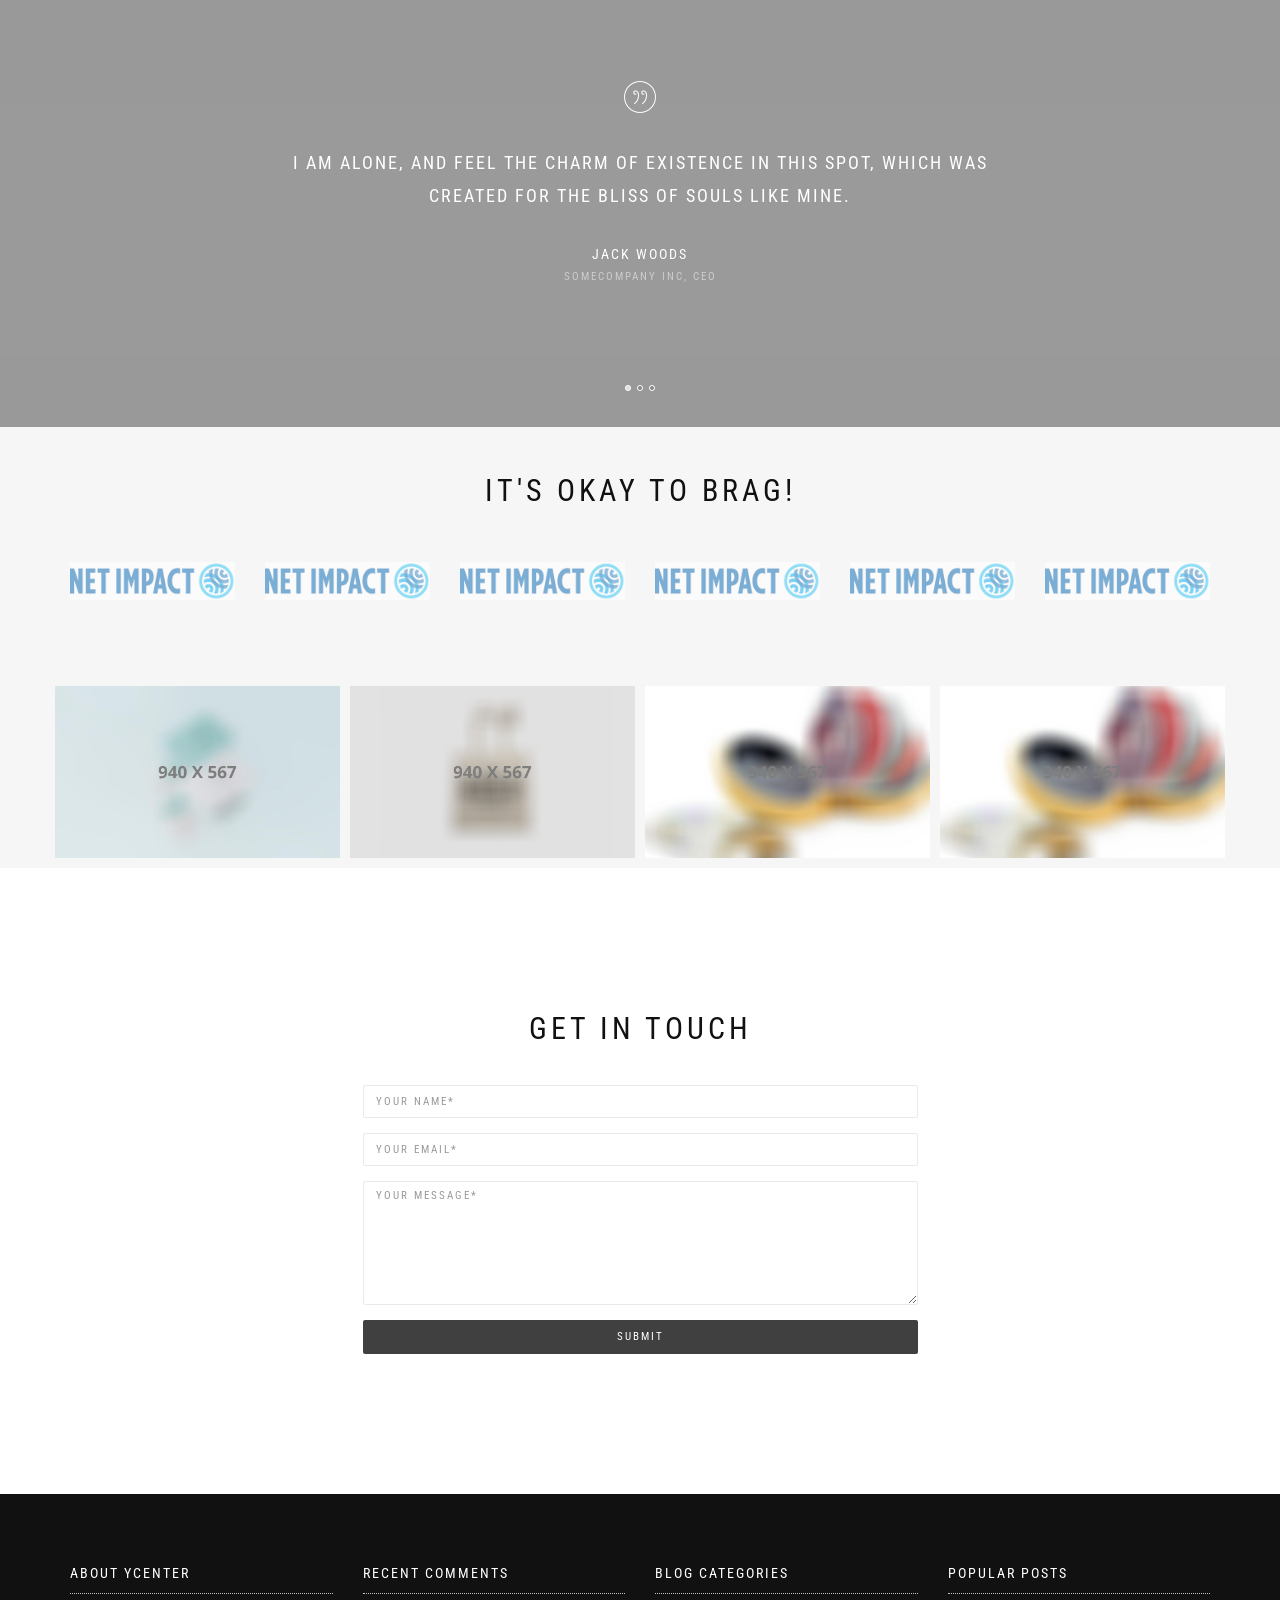
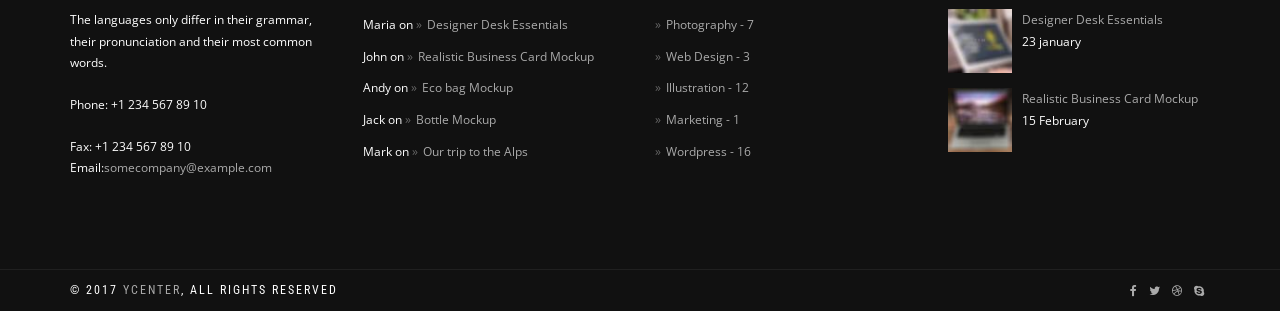
==== commit b0ab1dfe: "press card added" ====
--- a/index.html
+++ b/index.html
@@ -343,7 +343,7 @@
           	<br><br>
           	<div class="row">
               <div class="col-sm-6 col-sm-offset-3">
-                <h3 class="module-title-press font-alt">Press</h3>
+                <h3 class="module-title-press font-alt">It's Okay To Brag!</h3>
               </div>
             </div>
             <div class="row client">
@@ -396,6 +396,41 @@
               </div>
             </div>
           </div>
+
+
+          <div class="container">
+            <div class="row">
+              
+            <ul class="works-grid works-grid-4 works-grid-gut works-hover-d" id="works-grid">
+
+              <li class="work-item"><a href="#">
+                  <div class="work-image"><img src="assets/images/portfolio/grid-portfolio1.jpg" alt="Pess Item"/></div>
+                  <div class="work-caption font-alt">
+                    <h3 class="work-title">Times Now</h3>
+                    <div class="work-descr">Nation knew.</div>
+                  </div></a></li>
+              <li class="work-item"><a href="#">
+                  <div class="work-image"><img src="assets/images/portfolio/grid-portfolio2.jpg" alt="Press Item"/></div>
+                  <div class="work-caption font-alt">
+                    <h3 class="work-title">Aaj Tak</h3>
+                    <div class="work-descr">Wardat By Dhairya</div>
+                  </div></a></li>
+              <li class="work-item"><a href="#">
+                  <div class="work-image"><img src="assets/images/portfolio/grid-portfolio3.jpg" alt="Press Item"/></div>
+                  <div class="work-caption font-alt">
+                    <h3 class="work-title">Discovery</h3>
+                    <div class="work-descr">Awesome Initiative/div>
+                  </div></a></li>
+              <li class="work-item"><a href="#">
+                  <div class="work-image"><img src="assets/images/portfolio/grid-portfolio3.jpg" alt="Press Item"/></div>
+                  <div class="work-caption font-alt">
+                    <h3 class="work-title">BBC</h3>
+                    <div class="work-descr">Cool Guy</div>
+                  </div></a></li>    
+              
+            </ul>
+          </div>
+        
         </section>
 <!--Press End-->        
         <!--
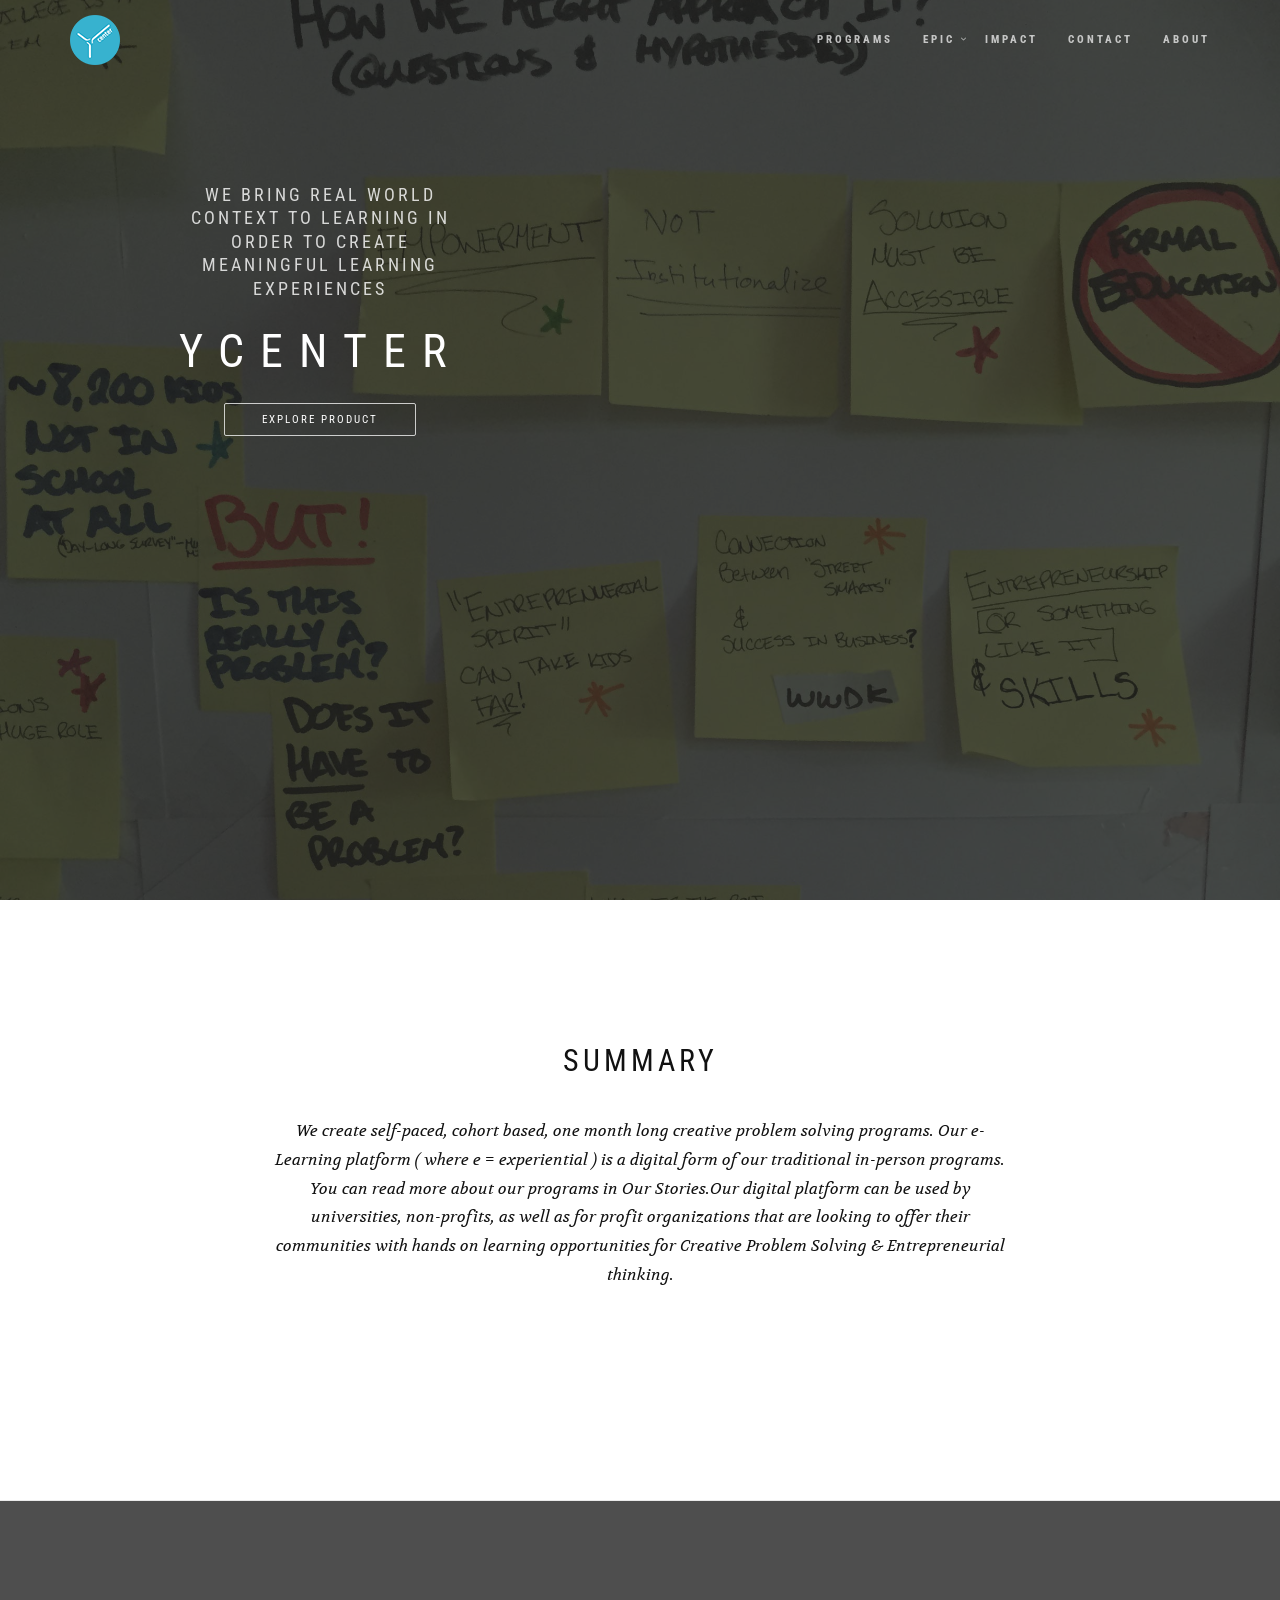
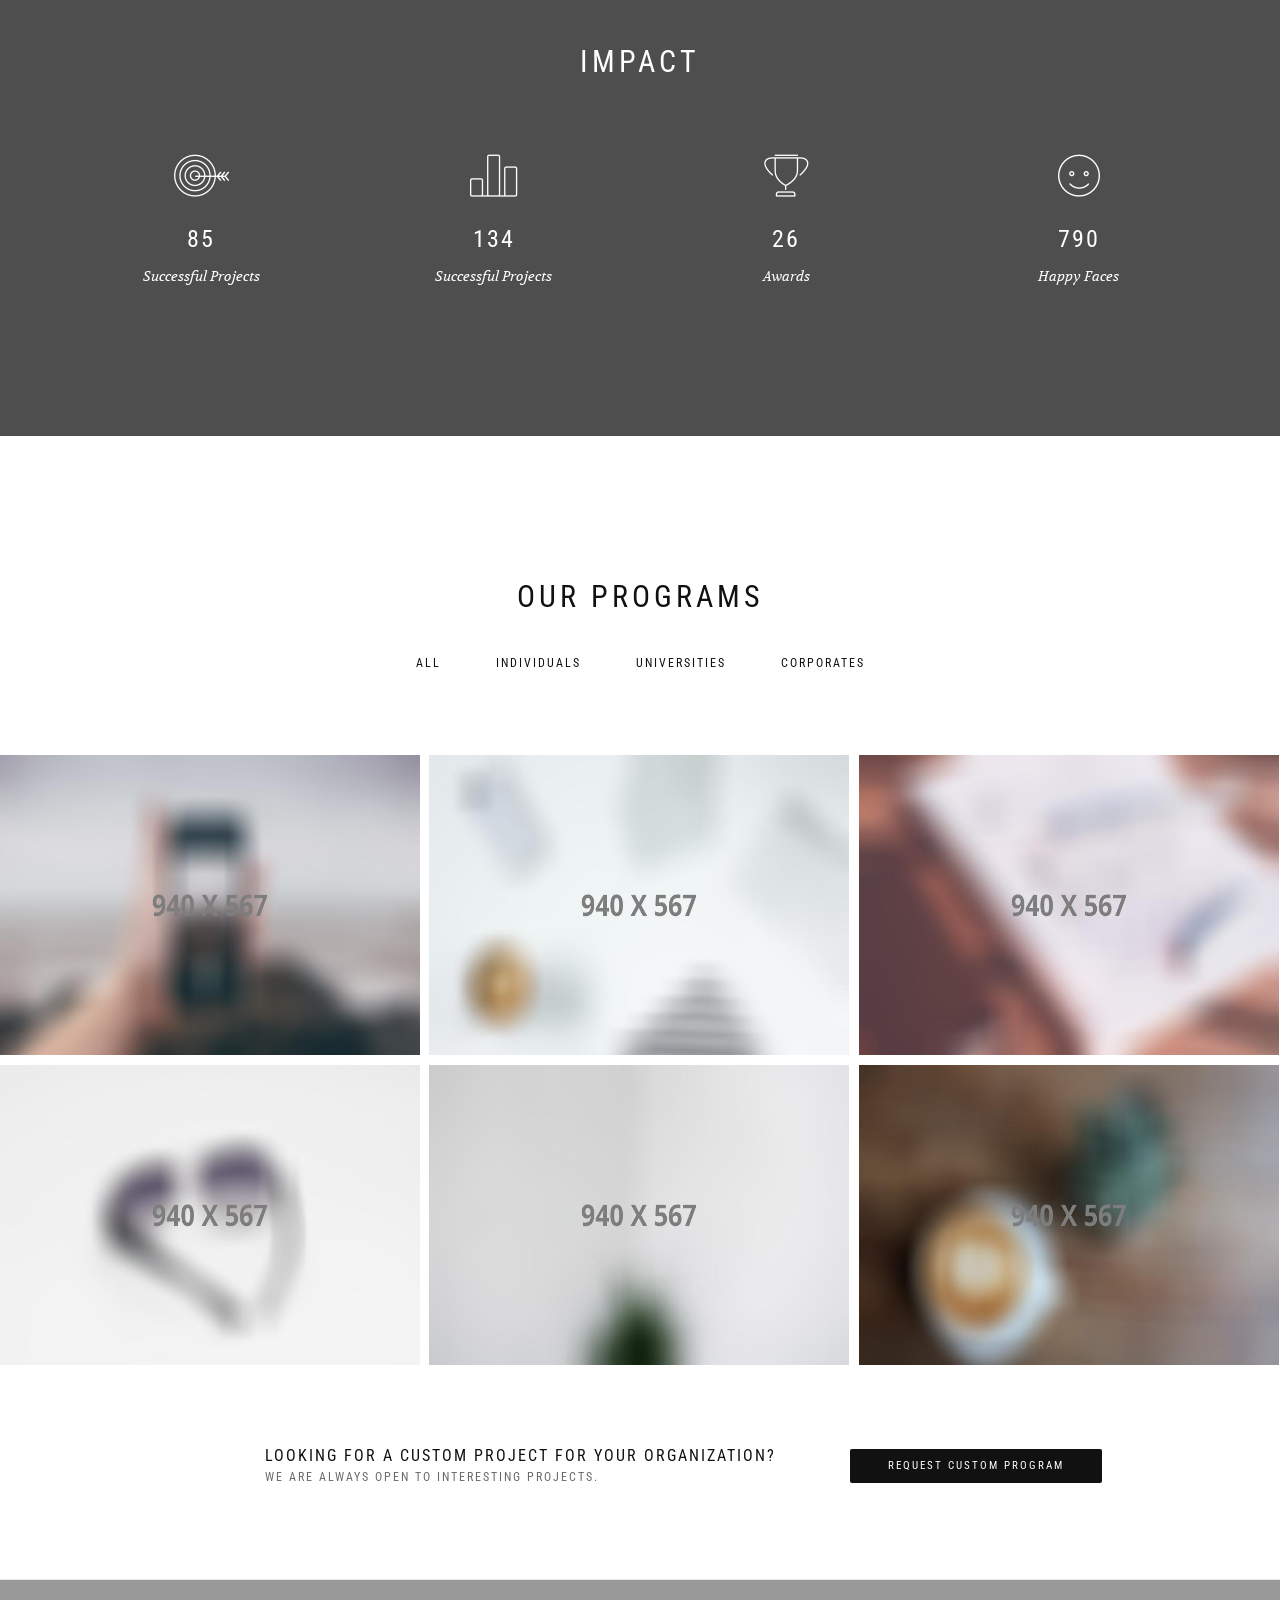
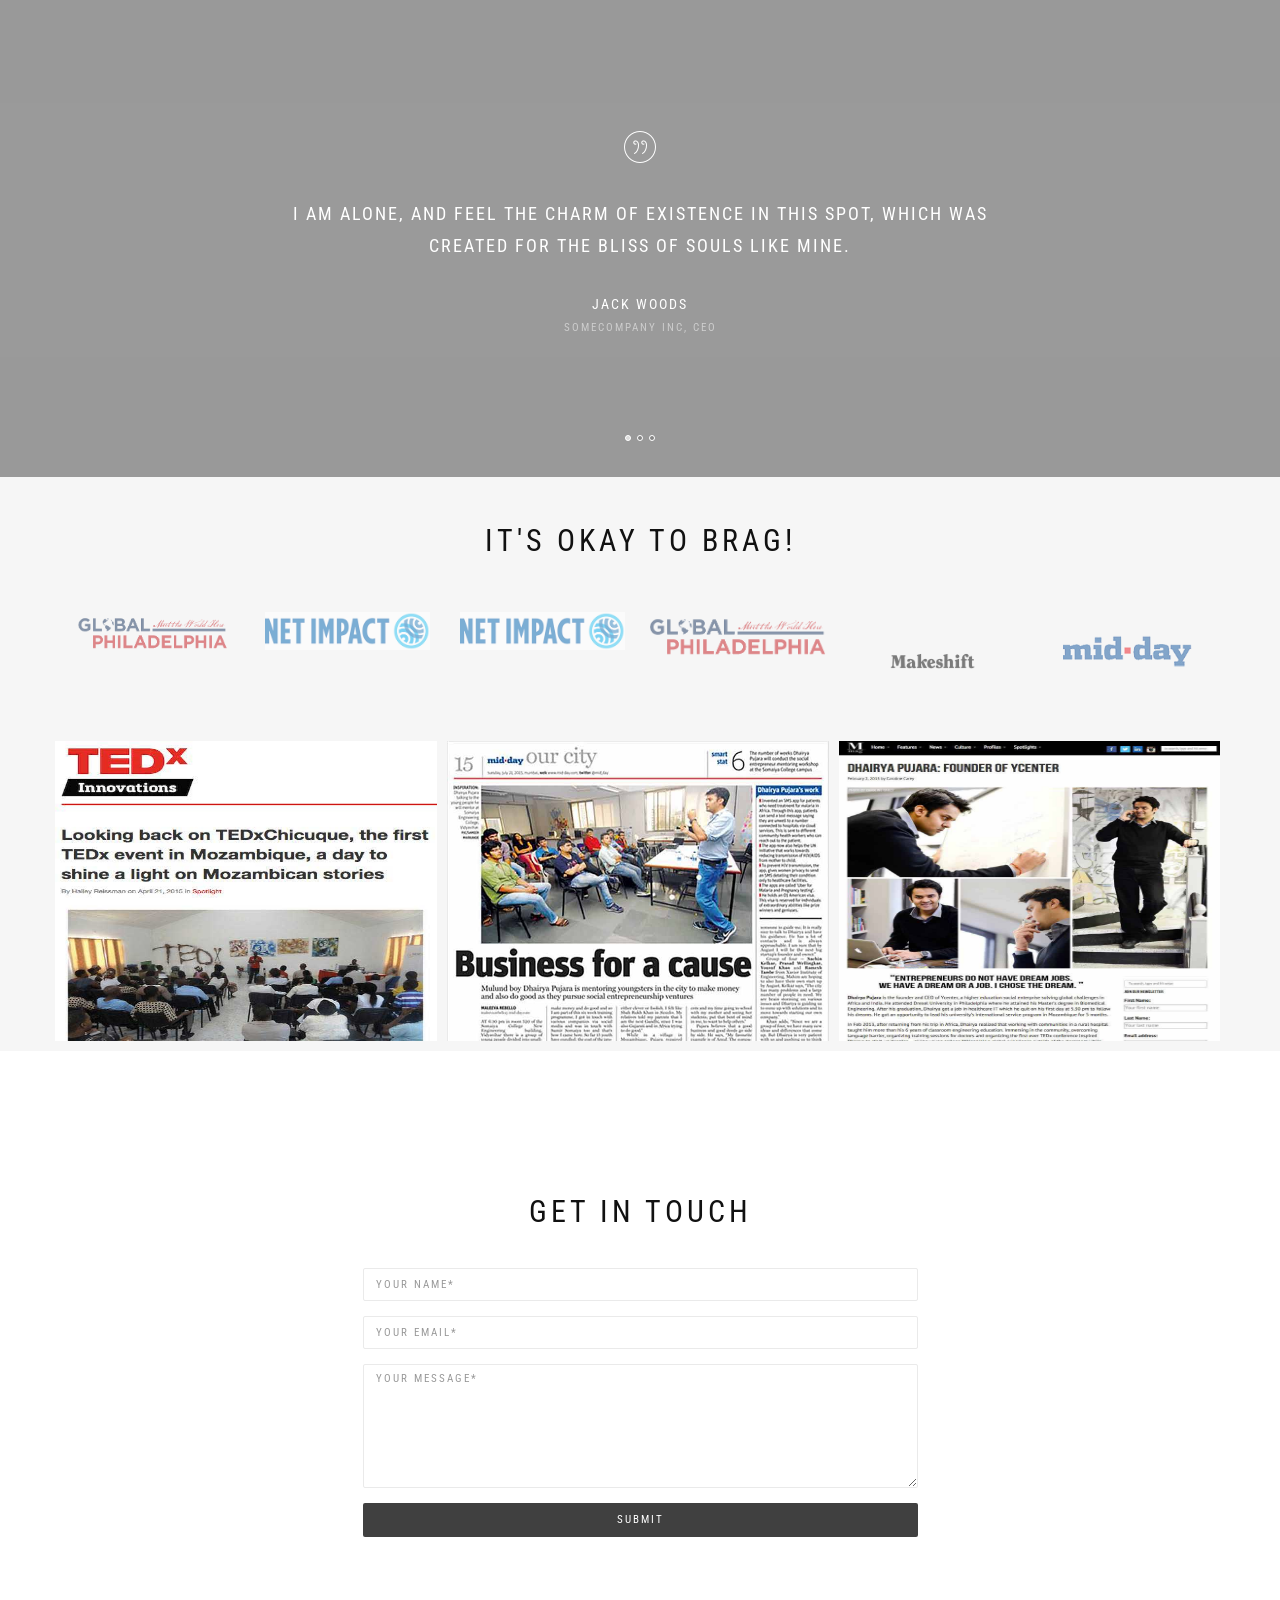
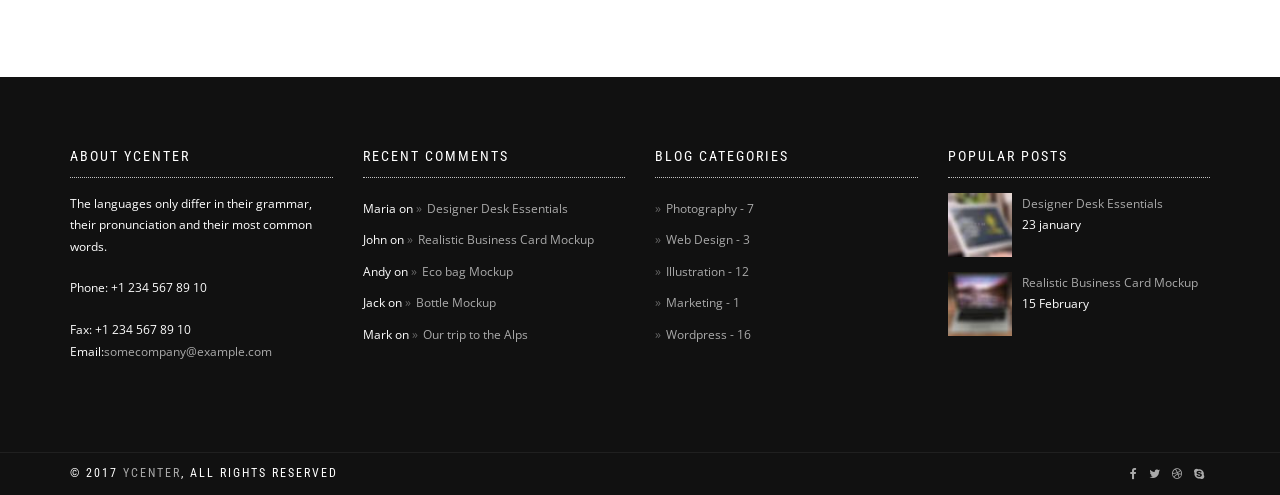
==== commit b8f02943: "press cards added with wow effects" ====
--- a/index.html
+++ b/index.html
@@ -28,6 +28,12 @@
     <link href="assets/lib/magnific-popup/dist/magnific-popup.css" rel="stylesheet">
         <link href="assets/lib/et-line-font/et-line-font.css" rel="stylesheet">
 
+        <link rel="shortcut icon" href="images/icons/favicon.png">
+       <link rel="apple-touch-icon-precomposed" sizes="144x144" href="images/icons/apple-touch-icon-144-precomposed.png">
+       <link rel="apple-touch-icon-precomposed" sizes="114x114" href="images/icons/apple-touch-icon-114-precomposed.png">
+       <link rel="apple-touch-icon-precomposed" sizes="72x72" href="images/icons/apple-touch-icon-72-precomposed.png">
+       <link rel="apple-touch-icon-precomposed" href="images/icons/apple-touch-icon-57-precomposed.png">
+
     <!-- Custom Stylesheet-->
     <link href="assets/css/style.css" rel="stylesheet">
   </head>
@@ -86,9 +92,7 @@
 			          <div class="caption-content">
 			            <div class="font-alt mb-10 ycenter-title-size-2">We bring real world context to learning in order to create meaningful learning experiences</div>
 			            <div class="font-alt mb-10 ycenter-title-size-3">Ycenter</div>
-
-			            <a class="section-scroll btn btn-border-w btn-round " style="margin-right: 5px;" href="#about">Programs</a>
-			             <a class="section-scroll btn btn-border-w btn-round" href="#about">Product</a>
+			             <a class="section-scroll btn btn-border-w btn-round" href="#about"> Explore Product</a>
 			          </div>
 			        </div>
 			  </div>
@@ -123,11 +127,7 @@
                 <div class="module-subtitle font-serif">We create self-paced, cohort based, one month long creative problem solving programs. Our e-Learning platform ( where e = experiential ) is a digital form of our traditional in-person programs. You can read more about our programs in Our Stories.Our digital platform can be used by universities, non-profits, as well as for profit organizations that are looking to offer their communities with hands on learning opportunities for Creative Problem Solving & Entrepreneurial thinking.</div>
               </div>
             </div>
-            <div class="row">
-              <div class="col-sm-2 col-sm-offset-5">
-                <div class="large-text align-center"><a class="section-scroll" href="#services"><i class="fa fa-angle-down"></i></a></div>
-              </div>
-            </div>
+         
           </div>
         </section>
  <!-- Summary Ends -->
@@ -176,7 +176,8 @@
           </div>
         </section>
 <!-- Impact End -->
-<!--Project Begins-->        
+
+<!--Program Begins-->        
         <section class="module pb-0" id="works">
           <div class="container">
             <div class="row">
@@ -252,7 +253,7 @@
             </div>
           </div>
         </section>
-<!--Project Ends-->        
+<!--Program Ends-->        
         <hr class="divider-w">
 <!--Testimonials Begin-->       
         <section class="module bg-dark-60 pt-0 pb-0 parallax-bg testimonial" data-background="assets/images/testimonial_bg.jpg">
@@ -346,87 +347,82 @@
                 <h3 class="module-title-press font-alt">It's Okay To Brag!</h3>
               </div>
             </div>
-            <div class="row client">
+            <div class="row">
               <div class="owl-carousel text-center" data-items="6" data-pagination="false" data-navigation="false">
+
+                <div  class="press-logo">
+                  <div class="col-sm-12">
+                    <div class="client-logo"><a href = "#"><img src="assets/Ycenter-img/press_logo_1.png" alt="Client Logo"/></a></div>
+                  </div>
+                </div>
+                <div>
+                  <div class="col-sm-12">
+                    <div class="client-logo"><img src="assets/Ycenter-img/Net_Impact_Logo_0.png" alt="Client Logo"/></div>
+                  </div>
+                </div>
+                <div>
+                  <div class="col-sm-12">
+                    <div class="client-logo"><a target = "_blank" href = "#"><img src="assets/Ycenter-img/Net_Impact_Logo_0.png" alt="Press Logo"/></a></div>
+                  </div>
+                </div>
+                <div>
+                  <div class="m-40">
+                    <div class="client-logo"><a target = "_blank" href = "#"><img src="assets/Ycenter-img/press_logo_1.png" alt="Press Logo"/></a></div>
+                  </div>
+                </div>
+                <div class ="press-logo">
+                  <div class = "col-sm-12">
+                    <div class="client-logo"><a target = "_blank" href = "#"><img src="assets/Ycenter-img/press_logo_2.png" alt="Client Logo"/></a></div>
+                  </div>
+                </div>
                 <div class="owl-item">
                   <div class="col-sm-12">
-                    <div class="client-logo"><a href = "#"><img src="assets/Ycenter-img/Net_Impact_Logo_0.png" alt="Client Logo"/></a></div>
-                  </div>
-                </div>
-                <div class="owl-item">
+                    <div class="client-logo"><a target = "_blank" href = "#"><img src="assets/Ycenter-img/press_logo_3.png" alt="Press Logo"/></a></div>
+                  </div>
+                </div>
+                <div  class="col-sm-12">
+                  <div>
+                    <div class="client-logo"><a target = "_blank" href = "#"><img src="assets/Ycenter-img/press_logo_4.png" alt="Press Logo"/></a></div>
+                  </div>
+                </div>
+                <div class="press-logo">
                   <div class="col-sm-12">
-                    <div class="client-logo"><img src="assets/Ycenter-img/Net_Impact_Logo_0.png" alt="Client Logo"/></div>
-                  </div>
-                </div>
-                <div class="owl-item">
+                    <div class="client-logo"><a target = "_blank" href = "#"><img src="assets/Ycenter-img/press_logo_1.png" alt="Press Logo"/></a></div>
+                  </div>
+                </div>
+                <div  class="press-logo">
                   <div class="col-sm-12">
-                    <div class="client-logo"><img src="assets/Ycenter-img/Net_Impact_Logo_0.png" alt="Client Logo"/></div>
-                  </div>
-                </div>
-                <div class="owl-item">
-                  <div class="col-sm-12">
-                    <div class="client-logo"><img src="assets/Ycenter-img/Net_Impact_Logo_0.png" alt="Client Logo"/></div>
-                  </div>
-                </div>
-                <div class="owl-item">
-                  <div class="col-sm-12">
-                    <div class="client-logo"><img src="assets/Ycenter-img/Net_Impact_Logo_0.png" alt="Client Logo"/></div>
-                  </div>
-                </div>
-                <div class="owl-item">
-                  <div class="col-sm-12">
-                    <div class="client-logo"><img src="assets/Ycenter-img/Net_Impact_Logo_0.png" alt="Client Logo"/></div>
-                  </div>
-                </div>
-                <div class="owl-item">
-                  <div class="col-sm-12">
-                    <div class="client-logo"><img src="assets/Ycenter-img/Net_Impact_Logo_0.png" alt="Client Logo"/></div>
-                  </div>
-                </div>
-                <div class="owl-item">
-                  <div class="col-sm-12">
-                    <div class="client-logo"><img src="assets/Ycenter-img/Net_Impact_Logo_0.png" alt="Client Logo"/></div>
-                  </div>
-                </div>
-                <div class="owl-item">
-                  <div class="col-sm-12">
-                    <div class="client-logo"><img src="assets/images/client-logo-4.png" alt="Client Logo"/></div>
-                  </div>
-                </div>
-              </div>
-            </div>
-          </div>
-
-
-          <div class="container">
-            <div class="row">
+                    <div class="client-logo"><a target = "_blank" href = "#"><img src="assets/Ycenter-img/press_logo_2.png" alt="Press Logo"/></a></div>
+                  </div>
+                </div>
+              </div>
+            </div>
+          </div>
+
+
+          <div class="container">
+            <div class="row mt-30">
               
-            <ul class="works-grid works-grid-4 works-grid-gut works-hover-d" id="works-grid">
-
-              <li class="work-item"><a href="#">
-                  <div class="work-image"><img src="assets/images/portfolio/grid-portfolio1.jpg" alt="Pess Item"/></div>
+            <ul class="works-grid works-grid-3 works-grid-gut works-hover-d" id="works-grid">
+              <li class="work-item wow fadeInUp" data-wow-duration="1s" data-wow-delay="0.1s"><a target = "_blank" href="http://tedxinnovations.ted.com/2015/04/21/tedxchicuque-the-first-tedx-event-in-mozambique-shines-a-light-on-mozambican-stories/">
+                  <div class="work-image"><img src="assets/Ycenter-img/Press-card-1.jpg" alt="Pess Item"/></div>
                   <div class="work-caption font-alt">
-                    <h3 class="work-title">Times Now</h3>
-                    <div class="work-descr">Nation knew.</div>
+                    <h3 class="work-title">TedX</h3>
+                    <div class="work-descr">Tap to read</div>
                   </div></a></li>
-              <li class="work-item"><a href="#">
-                  <div class="work-image"><img src="assets/images/portfolio/grid-portfolio2.jpg" alt="Press Item"/></div>
+              <li class="work-item wow fadeInUp" data-wow-duration="1s" data-wow-delay="0.3s"><a target = "_blank" href="http://www.mid-day.com/articles/business-for-a-cause-mulund-boy-mentoring-youngsters-in-mumbai/16387167">
+                  <div class="work-image"><img src="assets/Ycenter-img/Press-card-2.jpg" alt="Press Item"/></div>
                   <div class="work-caption font-alt">
-                    <h3 class="work-title">Aaj Tak</h3>
-                    <div class="work-descr">Wardat By Dhairya</div>
+                    <h3 class="work-title">Our City</h3>
+                    <div class="work-descr">Tap to read</div>
                   </div></a></li>
-              <li class="work-item"><a href="#">
-                  <div class="work-image"><img src="assets/images/portfolio/grid-portfolio3.jpg" alt="Press Item"/></div>
+              <li class="work-item wow fadeInUp" data-wow-duration="1s" data-wow-delay="0.5s"><a target="_blank" href="https://www.bizjournals.com/philadelphia/print-edition/2014/05/30/ycenter-creates-untraditional-study-abroad.html">
+                  <div class="work-image"><img src="assets/Ycenter-img/Press-card-3.jpg" alt="Press Item"/></div>
                   <div class="work-caption font-alt">
-                    <h3 class="work-title">Discovery</h3>
-                    <div class="work-descr">Awesome Initiative/div>
+                    <h3 class="work-title">M mag</h3>
+                    <div class="work-descr">Tap to read</div>
                   </div></a></li>
-              <li class="work-item"><a href="#">
-                  <div class="work-image"><img src="assets/images/portfolio/grid-portfolio3.jpg" alt="Press Item"/></div>
-                  <div class="work-caption font-alt">
-                    <h3 class="work-title">BBC</h3>
-                    <div class="work-descr">Cool Guy</div>
-                  </div></a></li>    
+              
               
             </ul>
           </div>
@@ -573,7 +569,11 @@
     -->
     <script src="assets/lib/jquery/dist/jquery.js"></script>
     <script src="assets/lib/bootstrap/dist/js/bootstrap.min.js"></script>
-    <script src="assets/lib/wow/dist/wow.js"></script>
+    <script src="assets/lib/wow/dist/wow.js">
+    	
+              new WOW().init();
+             
+    </script>
     <script src="assets/lib/jquery.mb.ytplayer/dist/jquery.mb.YTPlayer.js"></script>
     <script src="assets/lib/isotope/dist/isotope.pkgd.js"></script>
     <script src="assets/lib/imagesloaded/imagesloaded.pkgd.js"></script>
--- a/assets/css/style.css
+++ b/assets/css/style.css
@@ -1778,7 +1778,7 @@
 .works-grid {
   list-style: none;
   padding: 0;
-  margin: 0;
+  margin: 50px;
 }
 
 .works-grid.works-grid-gut {
@@ -1820,12 +1820,15 @@
 .work-image {
   position: relative;
   overflow: hidden;
+  
 }
 
 .work-image img {
   display: block;
   overflow: hidden;
-  width: 100%;
+ width: 100%;
+   max-height:300px; 
+   min-height:300px; 
 }
 
 .work-image:after {
@@ -2387,6 +2390,7 @@
 --------------------------------------------------------------*/
 .client-logo {
   opacity: .5;
+  height: 100%;
 }
 
 .client-logo:hover {
@@ -2613,6 +2617,8 @@
 	Responsive Styles - Media Queries
 --------------------------------------------------------------*/
 @media (min-width: 768px) {
+
+
   .navbar-transparent {
     background: transparent;
     padding-bottom: 15px;
@@ -2841,6 +2847,12 @@
   .works-grid-3 .work-item,
   .works-grid-4 .work-item,
   .works-grid-5 .work-item {
-    width: 100%;
-  }
-}
+    display: none;
+  }
+
+  .press-logo{
+    display:block;
+    height: 20px;
+    width: 20px;
+  }
+}
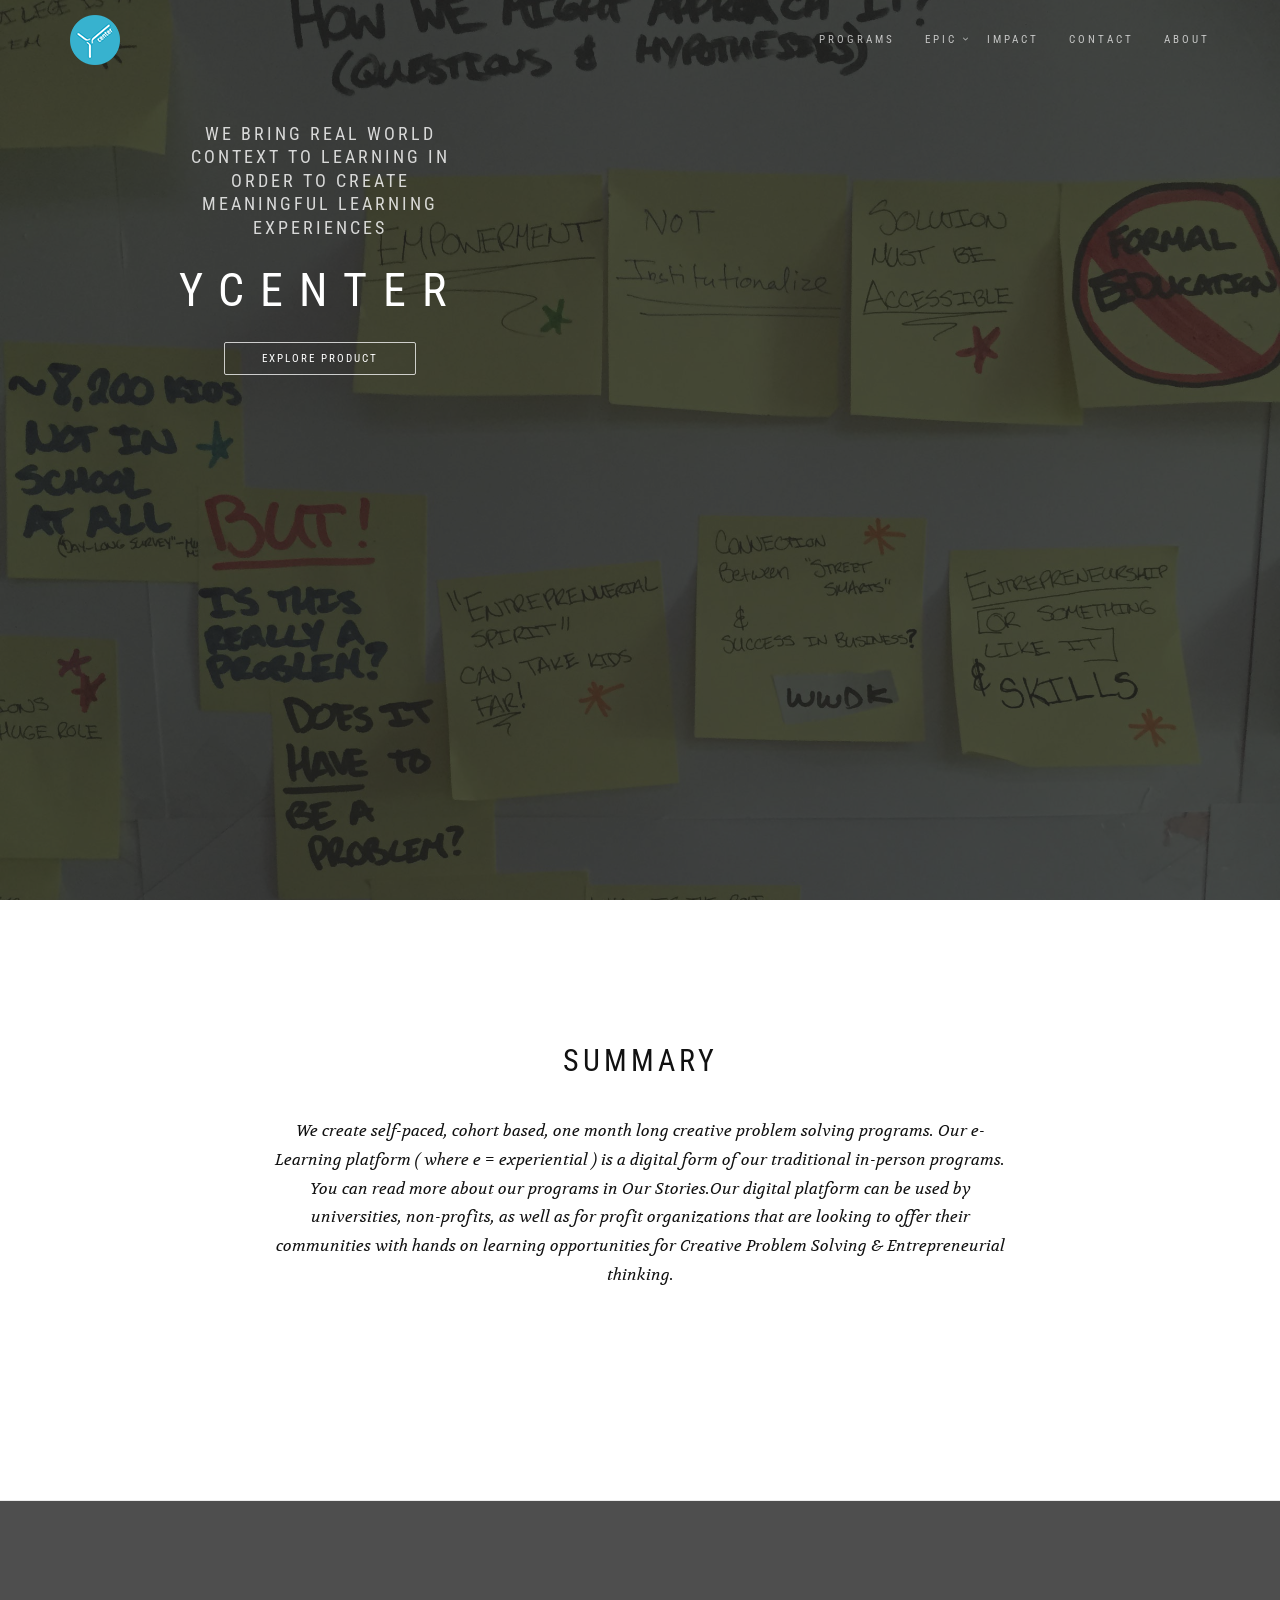
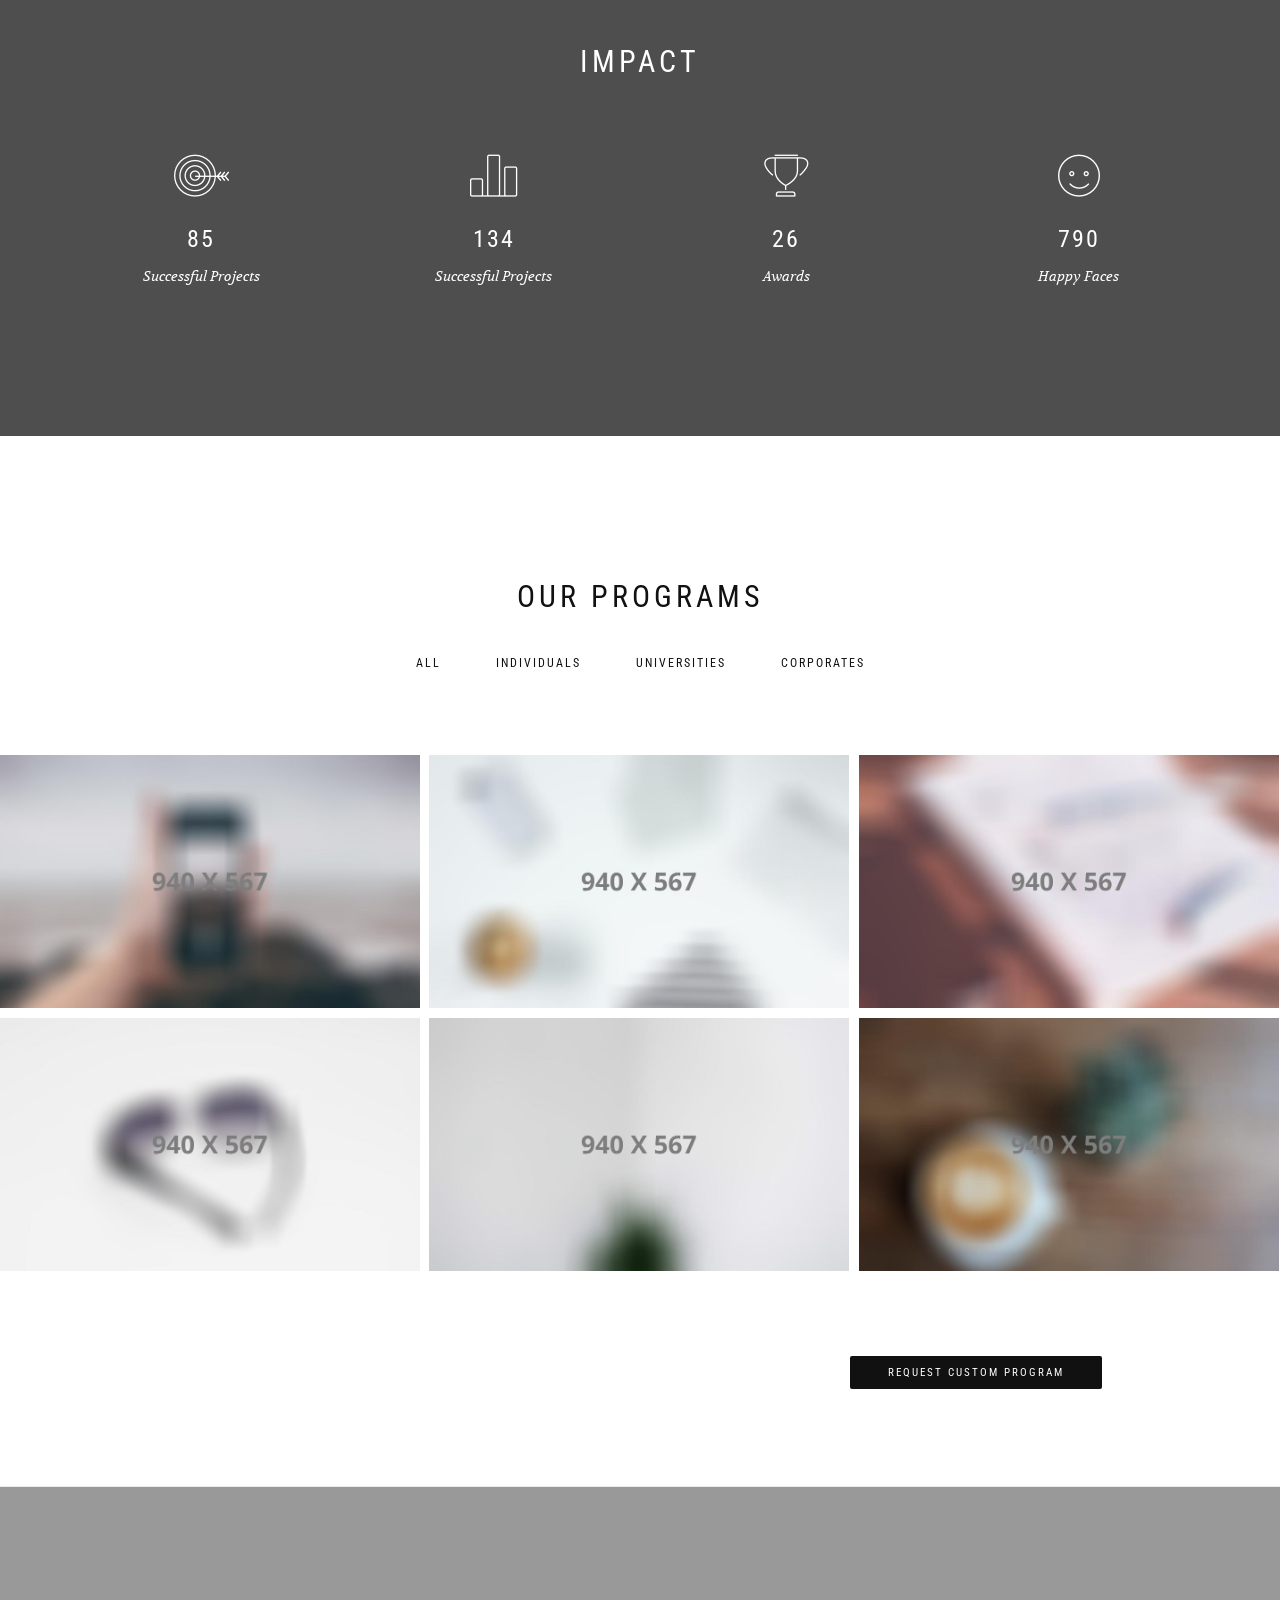
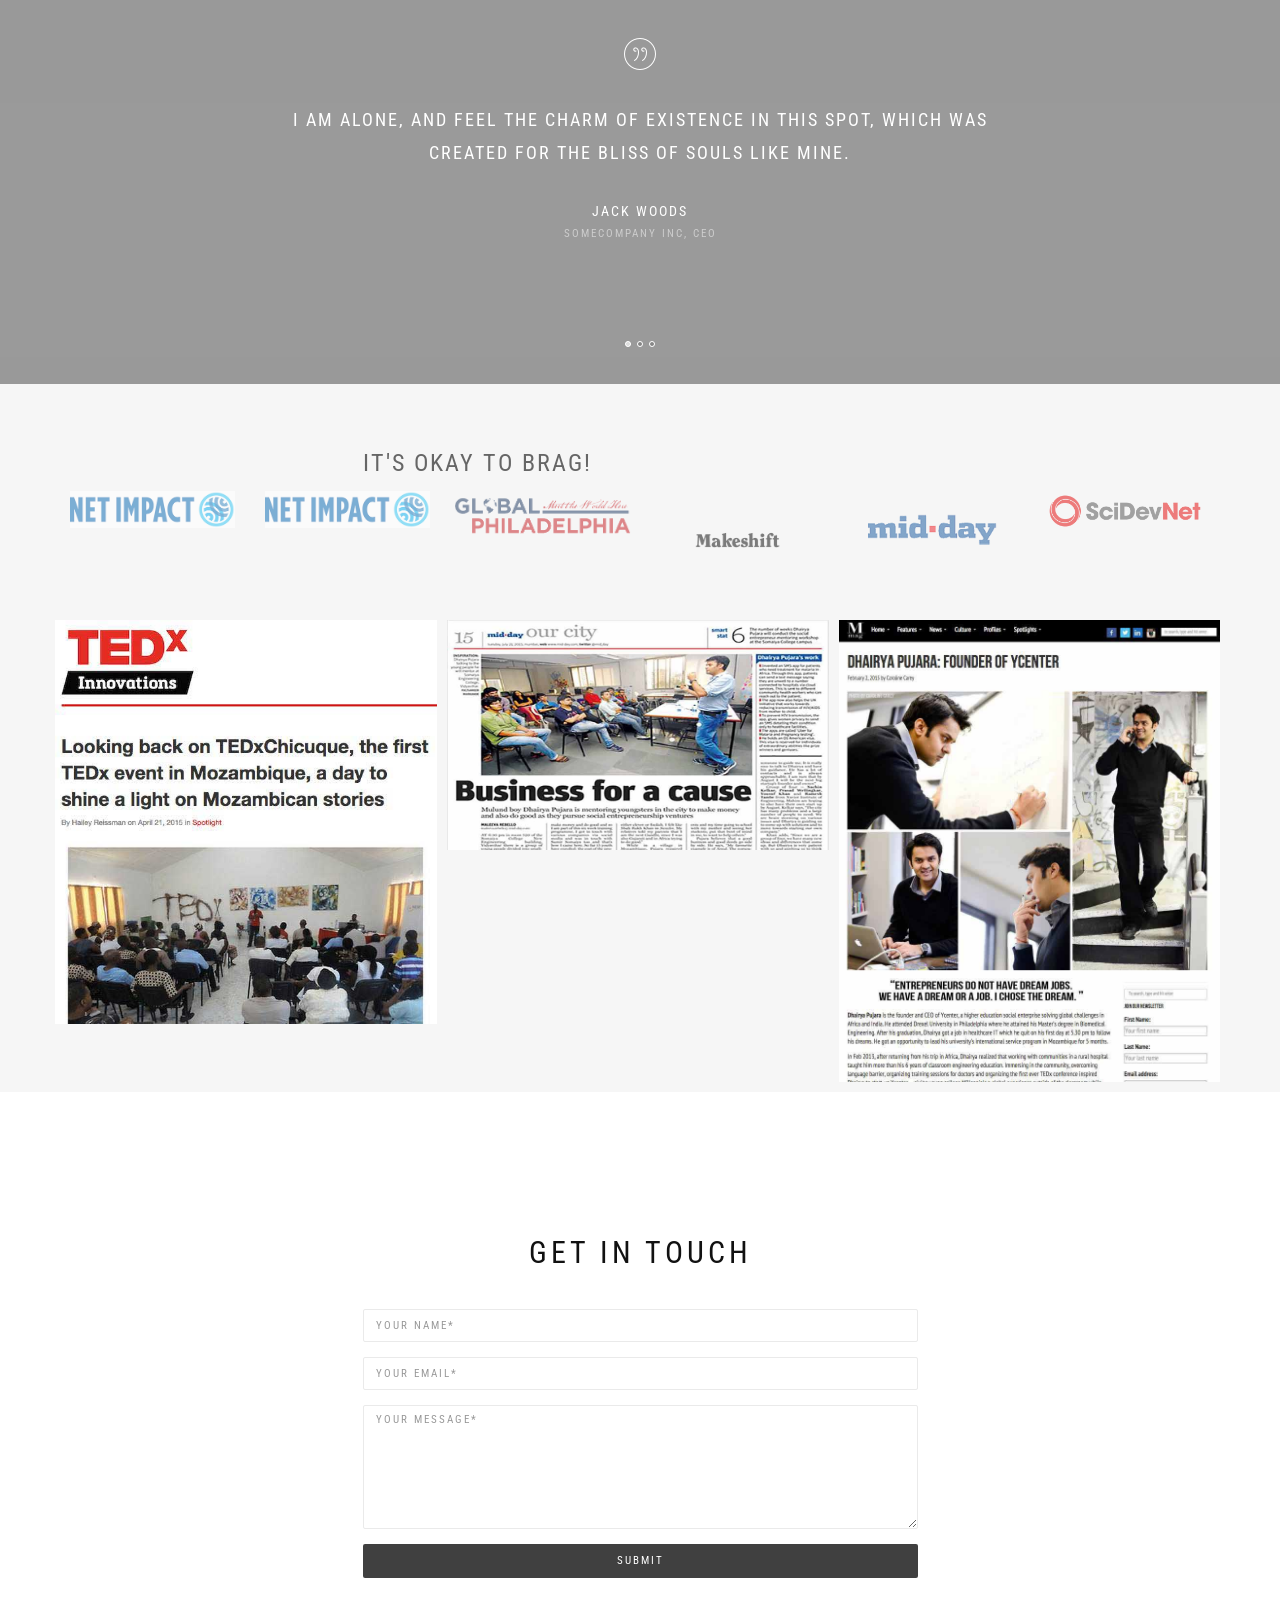
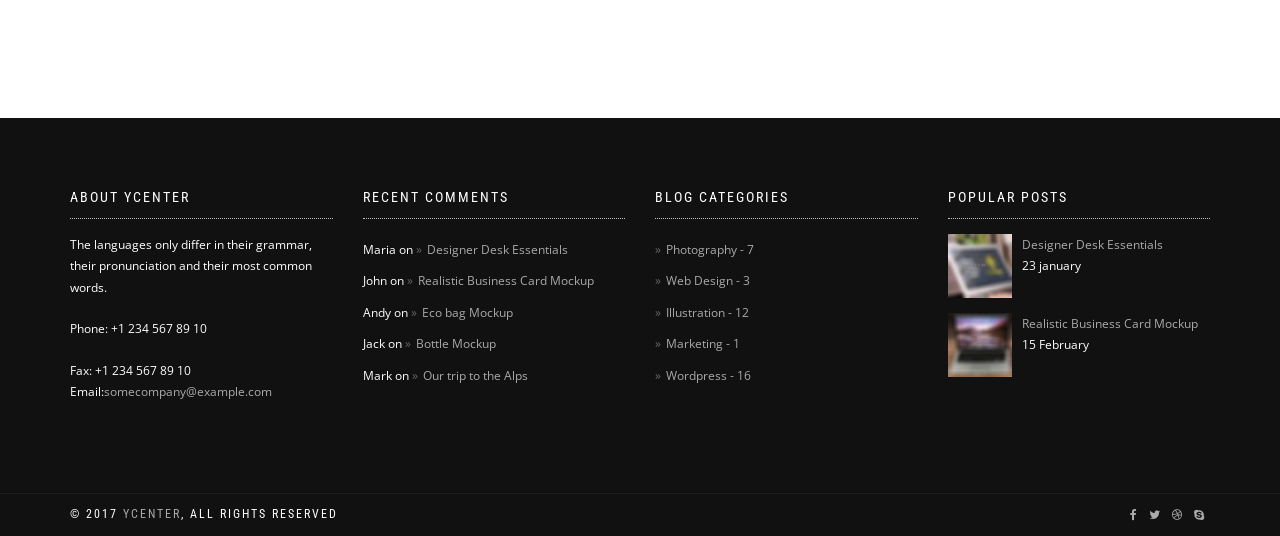
==== commit 899c7c9f: "All blunder, never come back" ====
--- a/index.html
+++ b/index.html
@@ -355,17 +355,17 @@
                     <div class="client-logo"><a href = "#"><img src="assets/Ycenter-img/press_logo_1.png" alt="Client Logo"/></a></div>
                   </div>
                 </div>
-                <div>
+                <div class="press-logo">
                   <div class="col-sm-12">
                     <div class="client-logo"><img src="assets/Ycenter-img/Net_Impact_Logo_0.png" alt="Client Logo"/></div>
                   </div>
                 </div>
-                <div>
+                <div class="press-logo">
                   <div class="col-sm-12">
                     <div class="client-logo"><a target = "_blank" href = "#"><img src="assets/Ycenter-img/Net_Impact_Logo_0.png" alt="Press Logo"/></a></div>
                   </div>
                 </div>
-                <div>
+                <div class="press-logo">
                   <div class="m-40">
                     <div class="client-logo"><a target = "_blank" href = "#"><img src="assets/Ycenter-img/press_logo_1.png" alt="Press Logo"/></a></div>
                   </div>
@@ -375,13 +375,13 @@
                     <div class="client-logo"><a target = "_blank" href = "#"><img src="assets/Ycenter-img/press_logo_2.png" alt="Client Logo"/></a></div>
                   </div>
                 </div>
-                <div class="owl-item">
+                <div class="press-logo">
                   <div class="col-sm-12">
                     <div class="client-logo"><a target = "_blank" href = "#"><img src="assets/Ycenter-img/press_logo_3.png" alt="Press Logo"/></a></div>
                   </div>
                 </div>
-                <div  class="col-sm-12">
-                  <div>
+                <div  class="press-logo">
+                  <div class="col-sm-12">
                     <div class="client-logo"><a target = "_blank" href = "#"><img src="assets/Ycenter-img/press_logo_4.png" alt="Press Logo"/></a></div>
                   </div>
                 </div>
@@ -403,7 +403,7 @@
           <div class="container">
             <div class="row mt-30">
               
-            <ul class="works-grid works-grid-3 works-grid-gut works-hover-d" id="works-grid">
+            <ul class="works-grid works-grid-3 works-grid-gut works-hover-d" id="press-grid">
               <li class="work-item wow fadeInUp" data-wow-duration="1s" data-wow-delay="0.1s"><a target = "_blank" href="http://tedxinnovations.ted.com/2015/04/21/tedxchicuque-the-first-tedx-event-in-mozambique-shines-a-light-on-mozambican-stories/">
                   <div class="work-image"><img src="assets/Ycenter-img/Press-card-1.jpg" alt="Pess Item"/></div>
                   <div class="work-caption font-alt">
@@ -571,9 +571,7 @@
     <script src="assets/lib/bootstrap/dist/js/bootstrap.min.js"></script>
     <script src="assets/lib/wow/dist/wow.js">
     	
-              new WOW().init();
-             
-    </script>
+</script>
     <script src="assets/lib/jquery.mb.ytplayer/dist/jquery.mb.YTPlayer.js"></script>
     <script src="assets/lib/isotope/dist/isotope.pkgd.js"></script>
     <script src="assets/lib/imagesloaded/imagesloaded.pkgd.js"></script>
--- a/assets/css/style.css
+++ b/assets/css/style.css
@@ -1,5 +1,5 @@
 /*--------------------------------------------------------------
-	Common
+  Common
 --------------------------------------------------------------*/
 html {
   overflow-y: scroll;
@@ -644,7 +644,7 @@
 }
 
 /*--------------------------------------------------------------
-	Buttons
+  Buttons
 --------------------------------------------------------------*/
 .btn {
   border-radius: 0;
@@ -792,7 +792,7 @@
 }
 
 /*--------------------------------------------------------------
-	Forms
+  Forms
 --------------------------------------------------------------*/
 /* Selection */
 ::-moz-selection {
@@ -851,7 +851,7 @@
 }
 
 /*--------------------------------------------------------------
-	Typography
+  Typography
 --------------------------------------------------------------*/
 a {
   color: #111;
@@ -916,17 +916,6 @@
   margin: 0 0 70px;
 }
 
-.module-title-press {
-  position: relative;
-  letter-spacing: 4px;
-  text-align: center;
-  font-weight: 400;
-  font-size: 30px;
-  color: #111;
-  margin: 0 0 50px;
-}
-
-
 .module-subtitle {
   text-align: center;
   font-size: 16px;
@@ -998,7 +987,7 @@
 }
 
 /*--------------------------------------------------------------
-	Slider & Carousel
+  Slider & Carousel
 --------------------------------------------------------------*/
 /* -------------------------------------------------------------------
 General Styles - FlexSlider
@@ -1070,7 +1059,7 @@
   display: table;
   height: 100%;
   width: 50%;
-  margin: 30% auto;
+  margin: 20% auto;
 
 }
 
@@ -1082,7 +1071,6 @@
 }
 
 /*
-
 /* -------------------------------------------------------------------
 General Styles - Owlcarousel
 ------------------------------------------------------------------- */
@@ -1118,7 +1106,7 @@
 }
 
 /*--------------------------------------------------------------
-	Preloader
+  Preloader
 --------------------------------------------------------------*/
 .page-loader {
   position: fixed;
@@ -1181,7 +1169,7 @@
 }
 
 /*--------------------------------------------------------------
-	Navbar
+  Navbar
 --------------------------------------------------------------*/
 .navbar-custom {
   background-color:  #37b1cf;
@@ -1217,7 +1205,6 @@
 .navbar-custom .nav li > a {
   position: relative;
   color: rgba(255, 255, 255, 0.7);
-  font-weight: 800;
 }
 
 .navbar-custom .dropdown-menu > li > a {
@@ -1282,7 +1269,7 @@
 
 
 /*--------------------------------------------------------------
-	Header
+  Header
 --------------------------------------------------------------*/
 .home-section {
   position: relative;
@@ -1419,7 +1406,7 @@
 }
 
 /*--------------------------------------------------------------
-	Footer
+  Footer
 --------------------------------------------------------------*/
 .footer {
   padding: 10px 0;
@@ -1457,7 +1444,7 @@
 }
 
 /*--------------------------------------------------------------
-	Services & Features
+  Services & Features
 --------------------------------------------------------------*/
 .features-item {
   margin: 20px 0;
@@ -1517,7 +1504,7 @@
 }
 
 /*--------------------------------------------------------------
-	Team
+  Team
 --------------------------------------------------------------*/
 .team-item {
   position: relative;
@@ -1603,7 +1590,7 @@
 }
 
 /*--------------------------------------------------------------
-	Restaurant Menu
+  Restaurant Menu
 --------------------------------------------------------------*/
 .menu {
   border-bottom: 1px dotted #e5e5e5;
@@ -1624,7 +1611,7 @@
 }
 
 /*--------------------------------------------------------------
-	Price Table
+  Price Table
 --------------------------------------------------------------*/
 .price-table {
   background: #fff;
@@ -1721,7 +1708,7 @@
 }
 
 /*--------------------------------------------------------------
-	Fun fact
+  Fun fact
 --------------------------------------------------------------*/
 .count-item {
   text-align: center;
@@ -1733,7 +1720,7 @@
 }
 
 /*--------------------------------------------------------------
-	Video Box
+  Video Box
 --------------------------------------------------------------*/
 .video-box {
   text-align: center;
@@ -1758,7 +1745,7 @@
 }
 
 /*--------------------------------------------------------------
-	Portfolio
+  Portfolio
 --------------------------------------------------------------*/
 /* Portfolio filter */
 .filter {
@@ -1778,7 +1765,7 @@
 .works-grid {
   list-style: none;
   padding: 0;
-  margin: 50px;
+  margin: 0;
 }
 
 .works-grid.works-grid-gut {
@@ -1820,15 +1807,12 @@
 .work-image {
   position: relative;
   overflow: hidden;
-  
 }
 
 .work-image img {
   display: block;
   overflow: hidden;
- width: 100%;
-   max-height:300px; 
-   min-height:300px; 
+  width: 100%;
 }
 
 .work-image:after {
@@ -1911,7 +1895,7 @@
 }
 
 /*--------------------------------------------------------------
-	Single Portfolio
+  Single Portfolio
 --------------------------------------------------------------*/
 .work-details {
   margin: 0 0 20px;
@@ -1935,16 +1919,16 @@
 }
 
 /*--------------------------------------------------------------
-	Call to action
+  Call to action
 --------------------------------------------------------------*/
 .callout-text {
-  color: rgba(05, 05, 05, 0.6);
+  color: rgba(255, 255, 255, 0.6);
 }
 
 .callout-title {
   font-weight: 400;
   font-size: 16px;
-  color: #111;
+  color: #fff;
   margin: 0;
 }
 
@@ -1958,7 +1942,7 @@
 }
 
 /*--------------------------------------------------------------
-	Testimonial
+  Testimonial
 --------------------------------------------------------------*/
 .testimonial:before {
   background: rgba(2, 2, 2, 0.4);
@@ -1989,7 +1973,7 @@
 }
 
 /*--------------------------------------------------------------
-	Gallery
+  Gallery
 --------------------------------------------------------------*/
 .gallery-item {
   position: relative;
@@ -2066,7 +2050,7 @@
 }
 
 /*--------------------------------------------------------------
-	Blog Post
+  Blog Post
 --------------------------------------------------------------*/
 .post {
   margin: 0 0 80px;
@@ -2162,7 +2146,7 @@
 }
 
 /*--------------------------------------------------------------
-	Widgets
+  Widgets
 --------------------------------------------------------------*/
 /* Progress bars */
 .progress {
@@ -2342,7 +2326,7 @@
 }
 
 /*--------------------------------------------------------------
-	Comment Box in Blog
+  Comment Box in Blog
 --------------------------------------------------------------*/
 .comments,
 .comment-form {
@@ -2386,11 +2370,10 @@
 }
 
 /*--------------------------------------------------------------
-	Client
+  Client
 --------------------------------------------------------------*/
 .client-logo {
   opacity: .5;
-  height: 100%;
 }
 
 .client-logo:hover {
@@ -2398,7 +2381,7 @@
 }
 
 /*--------------------------------------------------------------
-	Shop Items
+  Shop Items
 --------------------------------------------------------------*/
 .shop-item {
   text-align: center;
@@ -2463,7 +2446,7 @@
 }
 
 /* -------------------------------------------------------------------
-	Exclusive products
+  Exclusive products
 ------------------------------------------------------------------- */
 .ex-product {
   opacity: .7;
@@ -2475,7 +2458,7 @@
 }
 
 /*--------------------------------------------------------------
-	Shop Single Product
+  Shop Single Product
 --------------------------------------------------------------*/
 .product-gallery {
   list-style: none;
@@ -2519,7 +2502,7 @@
 }
 
 /*--------------------------------------------------------------
-	Showcase Page
+  Showcase Page
 --------------------------------------------------------------*/
 .showcase-page .showcase-page-header {
   background-color: rgba(2, 2, 2, 0.7);
@@ -2549,7 +2532,7 @@
 }
 
 /*--------------------------------------------------------------
-	Documentation Page
+  Documentation Page
 --------------------------------------------------------------*/
 .documentation-page {
   font-size: 14px;
@@ -2614,11 +2597,9 @@
 }
 
 /*--------------------------------------------------------------
-	Responsive Styles - Media Queries
+  Responsive Styles - Media Queries
 --------------------------------------------------------------*/
 @media (min-width: 768px) {
-
-
   .navbar-transparent {
     background: transparent;
     padding-bottom: 15px;
@@ -2847,12 +2828,11 @@
   .works-grid-3 .work-item,
   .works-grid-4 .work-item,
   .works-grid-5 .work-item {
+    width: 100%;
+  }
+
+  #press-grid{
     display: none;
   }
-
-  .press-logo{
-    display:block;
-    height: 20px;
-    width: 20px;
-  }
-}
+}
+  
